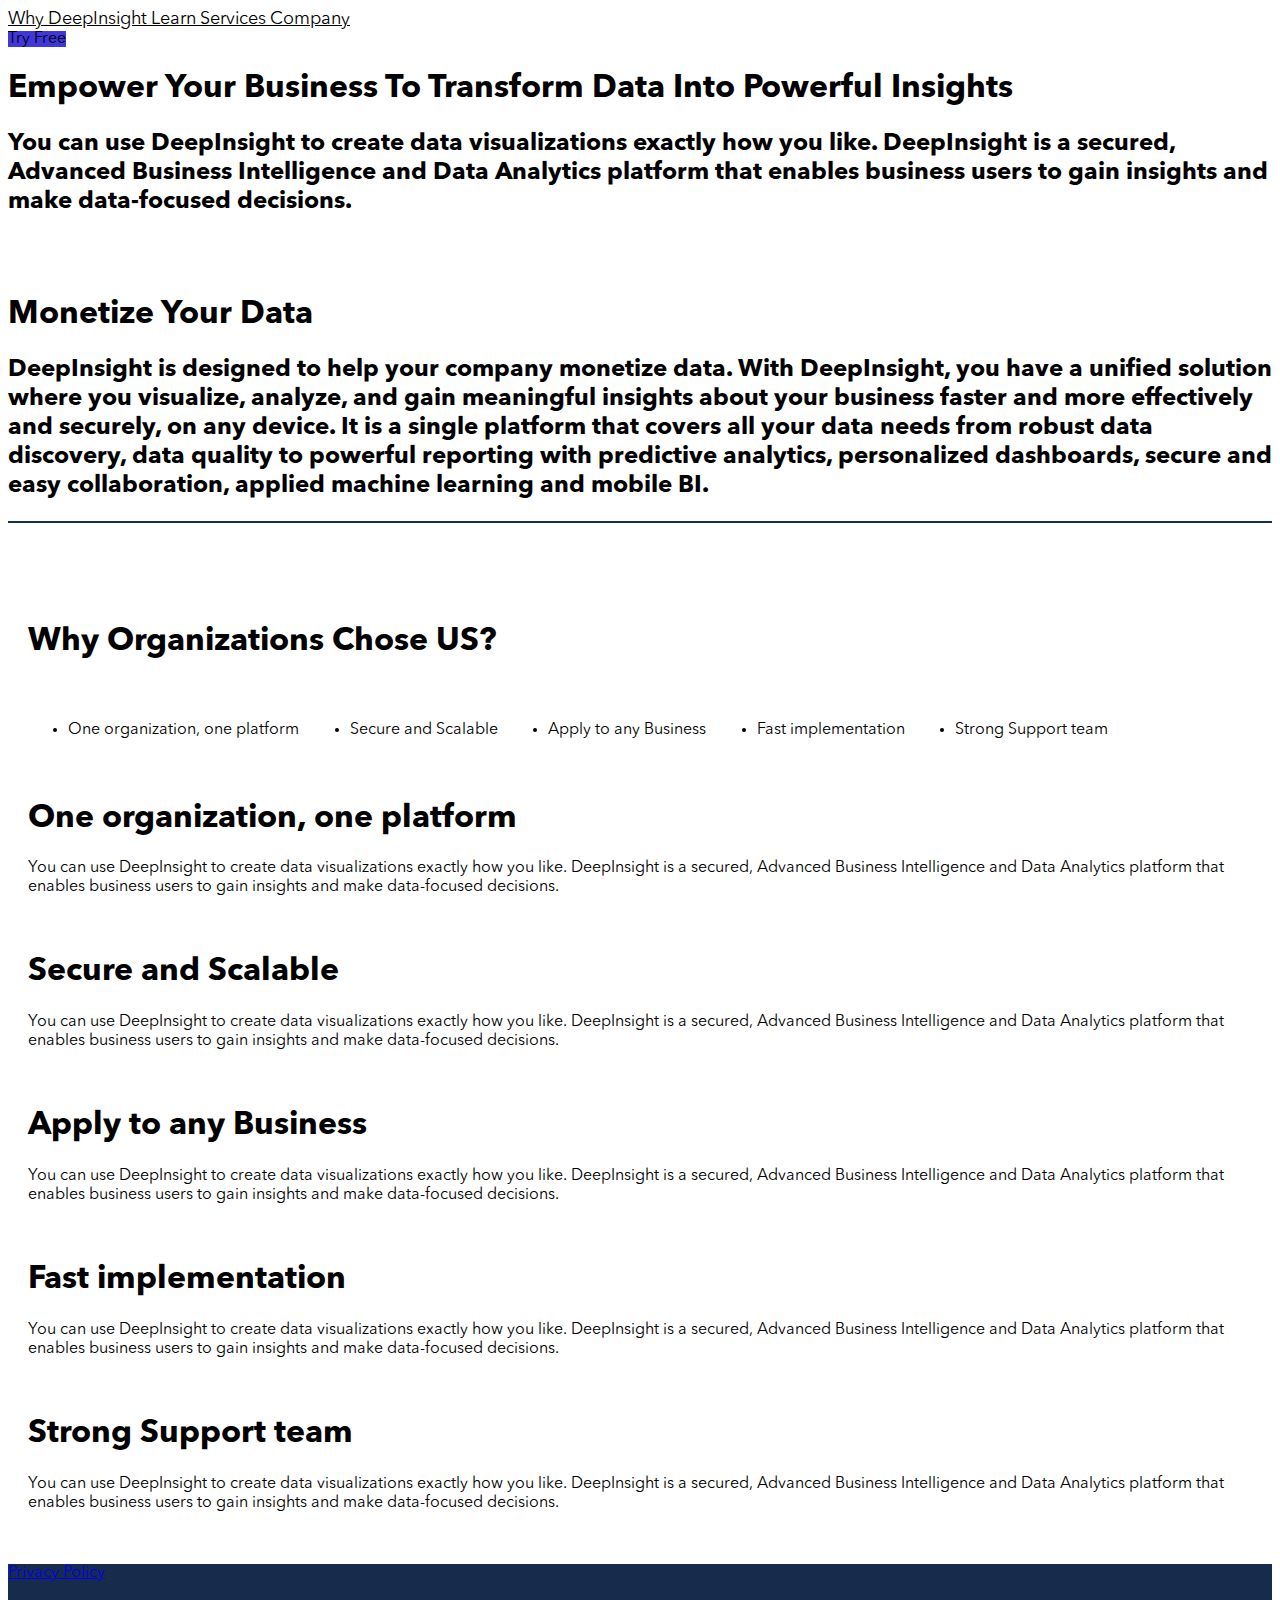
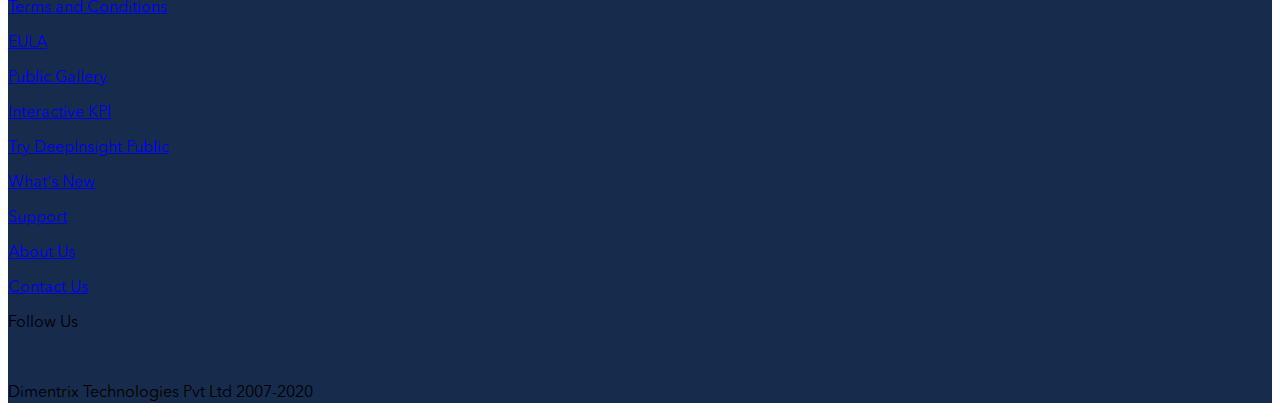
==== index.html @ 860e7ac9 "changed layout" ====
<!DOCTYPE html>
<html lang="en">
<head>
    <meta charset="UTF-8">
    <meta name="viewport" content="width=device-width, initial-scale=1.0">
    <link rel="stylesheet" href="https://jenil.github.io/bulmaswatch/flatly/bulmaswatch.min.css">
    <link rel="icon" href="imgs/DMX Logo 2-03.svg" type="image/gif">
    <title>Document</title>
</head>
<style>
    @font-face {
        font-family: Avenir;
        src: url(fonts/AvenirNextLTPro-Regular.otf);
    }
    @font-face {
        font-family: Avenir;
        src: url(./fonts/AvenirNextLTPro-Bold.otf);
        font-weight: bold;
    }
    *{
        font-family: Avenir;
    }
    .box{
        height: 280px;
    }
    .light{
        background-color: white;
    }
    .one{
        background-color: #172B4D;
    }
    .two{
        background-color: #79F2C0;
    }
    .three{
        background-color: #0052CC;
    }
    .four{
        background-color: #FFC400;
    }
    .five{
        background-color: #172B4D;
    }
    footer{
        background-color: #172B4D;
    }
    .a{
        color: black;
        font-size: 18px;
    }
    a.navbar-item:hover{
        color: #3F37DC;
    }
    .img{
        
        background: url(imgs/Logo.svg);
        background-size: contain;
        background-repeat: no-repeat;
        width: 300px;
        height: 100px;
        margin-top: -9px;
    }
    .burger span{
        background-color: black;
    }
    a.button.is-primary{
        background-color: #3F37DC;
        
    }
    .m-tabs{
        display: flex;
        justify-content: space-between;
        align-items: baseline;
        margin-top: 60px;
        margin-bottom: 60px;
        width: 85%;
    }
    .border{
        border-top: 2px solid #172B4D;
        padding: 0 20px;
    }
</style>
<body>

    <nav class="navbar light" role="navigation" aria-label="main navigation">
        <div class="navbar-brand">
          <a class="navbar-item img" href="/">
          </a>
      
          <a role="button" class="navbar-burger burger" aria-label="menu" aria-expanded="false" data-target="navMenu">
            <span aria-hidden="true"></span>
            <span aria-hidden="true"></span>
            <span aria-hidden="true"></span>
          </a>
        </div>
      
        <div class="navbar-menu" id="navMenu">
            <div class="navbar-start">
                <a href="whydeepinsight.html" class="navbar-item a">
                    Why DeepInsight
                </a>
                <a href="learn.html" class="navbar-item a">
                    Learn
                </a>
                <a href="services.html" class="navbar-item a">
                    Services
                </a>
                <a href="company" class="navbar-item a">
                    Company
                </a>
            </div>
            <div class="navbar-end">

                <div class="navbar-item">
                    <div class="buttons">
                        <a class="button is-primary is-small">
                            Try Free
                        </a>
                    </div>
                </div>
            </div>
        </div>
    </nav>
    <section class="section">
        <div class="container">
            <div class="columns is-8 is-variable is-vcentered">
                <div class="column">
                    <h1 class="title has-text-weight-bold">Empower Your Business To Transform Data Into Powerful Insights</h1>
                    <h2 class="subtitle">You can use DeepInsight to create data visualizations exactly how you like. DeepInsight is a secured, Advanced Business Intelligence and Data Analytics platform that enables business users to gain insights and make data-focused decisions. </h2>
                </div>
                <div class="column"><img src="imgs/data.svg" alt="" class=""></div>
            </div>
        </div>
    </section>
    <section class="section">
        <div class="container">
            <div class="columns is-8 is-variable is-vcentered">
                <div class="column"><img src="imgs/data.svg" alt="" class=""></div>
                <div class="column">
                    <h1 class="title has-text-weight-bold">
                        Monetize Your Data
                    </h1>
                    <h2 class="subtitle">
                        DeepInsight is designed to help your company monetize data. With DeepInsight, you have a unified solution where you visualize, analyze, and gain meaningful insights about your business faster and more effectively and securely, on any device. It is a single platform that covers all your data needs from robust data discovery, data quality to powerful reporting with predictive analytics, personalized dashboards, secure and easy collaboration, applied machine learning and mobile BI.
                    </h2>
                </div>
            </div>
        </div>
    </section>

      
      

    <section class="section">
        
        <div class="container  border">
        <h1 class="title has-text-weight-bold" style="margin-top: 100px;">
            Why Organizations Chose US?
        </h1>
        <div>
            <ul class="m-tabs is-hidden-touch">
                <li class="m-link" data-target="linkOne"><span class="tag is-rounded is-info is-light is-medium">One organization, one platform</span></li>
                <li class="m-link" data-target="linkTwo"><span>Secure and Scalable</span></li>
                <li class="m-link" data-target="linkThree"><span>Apply to any Business</span></li>
                <li class="m-link" data-target="linkFour"><span>Fast implementation</span></li>
                <li class="m-link" data-target="linkFive"><span>Strong Support team</span></li>
            </ul>
        </div>
        
        <div class="container">
            <div id="linkOne" class="columns is-8 is-variable sec">
                <div class="column">
                    <div class="content">
                    <h1 class="title has-text-weight-bold">One organization, one platform</h1>
                    <p>You can use DeepInsight to create data visualizations exactly how you like. DeepInsight is a secured, Advanced Business Intelligence and Data Analytics platform that enables business users to gain insights and make data-focused decisions. </hp>
                    </div>
                </div>
                <div class="column"><img src="imgs/data.svg" alt="" class=""></div>
            </div>
            <div id="linkTwo" class="columns is-8 is-variable is-hidden-desktop sec">
                <div class="column">
                    <div class="content">
                    <h1 class="title has-text-weight-bold">Secure and Scalable</h1>
                    <p>You can use DeepInsight to create data visualizations exactly how you like. DeepInsight is a secured, Advanced Business Intelligence and Data Analytics platform that enables business users to gain insights and make data-focused decisions. </hp>
                    </div>
                </div>
                <div class="column"><img src="imgs/data.svg" alt="" class=""></div>
            </div>
            <div id="linkThree" class="columns is-8 is-variable is-hidden-desktop sec">
                <div class="column">
                    <div class="content">
                    <h1 class="title has-text-weight-bold">Apply to any Business</h1>
                    <p>You can use DeepInsight to create data visualizations exactly how you like. DeepInsight is a secured, Advanced Business Intelligence and Data Analytics platform that enables business users to gain insights and make data-focused decisions. </hp>
                    </div>
                </div>
                <div class="column"><img src="imgs/data.svg" alt="" class=""></div>
            </div>
            <div id="linkFour" class="columns is-8 is-variable is-hidden-desktop sec">
                <div class="column">
                    <div class="content">
                    <h1 class="title has-text-weight-bold">Fast implementation</h1>
                    <p>You can use DeepInsight to create data visualizations exactly how you like. DeepInsight is a secured, Advanced Business Intelligence and Data Analytics platform that enables business users to gain insights and make data-focused decisions. </hp>
                    </div>
                </div>
                <div class="column"><img src="imgs/data.svg" alt="" class=""></div>
            </div>
            <div id="linkFive" class="columns is-8 is-variable is-hidden-desktop sec">
                <div class="column">
                    <div class="content">
                    <h1 class="title has-text-weight-bold">Strong Support team</h1>
                    <p>You can use DeepInsight to create data visualizations exactly how you like. DeepInsight is a secured, Advanced Business Intelligence and Data Analytics platform that enables business users to gain insights and make data-focused decisions. </hp>
                    </div>
                </div>
                <div class="column"><img src="imgs/data.svg" alt="" class=""></div>
            </div>
        </div>
        
        </div>
      </section>

    <footer class="footer" style="background-color: #172B4D;">

        <div class="container">
            <div class="tile is-ancestor">
                <div class="tile is-parent">
                    <div class="tile is-child">
                        <p><a href="#">Privacy Policy</a></p>
                        <p><a href="#">Terms and Conditions</a></p>
                        <p><a href="#">EULA</a></p>
                    </div>
                </div>
                <div class="tile is-parent">
                    <div class="tile is-child">
                        <p><a href="#">Public Gallery</a></p>
                        <p><a href="#">Interactive KPI</a></p>
                        <p><a href="#">Try DeepInsight Public</a></p>
                        <p><a href="#">What's New</a></p>
                        <p><a href="#">Support</a></p>
                    </div>
                </div>
                <div class="tile is-parent">
                    <div class="tile is-child">
                        <p><a href="#">About Us</a></p>
                        <p><a href="#">Contact Us</a></p>
                    </div>
                </div>
                <div class="tile is-parent">
                    <div class="tile is-child has-text-white-bis">
                        <p>Follow Us</p>
                        <a href="#"><i class="fab fa-facebook" aria-hidden="true"></i></a>
                        <a href="#"><i class="fab fa-twitter" aria-hidden="true"></i></a>
                        <a href="#"><i class="fab fa-linkedin" aria-hidden="true"></i></a>
                        <a href="#"><i class="fab fa-youtube" aria-hidden="true"></i></a>
                    </div>
                </div>
            </div>    
        </div>
        <br>
        <div class="content has-text-centered has-text-white-bis">
          <p>
              Dimentrix Technologies Pvt Ltd 2007-2020
          </p>
        </div>
    </footer>

</body>
<script defer src="https://use.fontawesome.com/releases/v5.3.1/js/all.js"></script>
<script>
    document.addEventListener('DOMContentLoaded', () => {

// Get all "navbar-burger" elements
const $navbarBurgers = Array.prototype.slice.call(document.querySelectorAll('.navbar-burger'), 0);
const $mLinks = Array.prototype.slice.call(document.querySelectorAll('.m-link'), 0);
const $sections = Array.prototype.slice.call(document.querySelectorAll('.sec'), 0);
// Check if there are any navbar burgers
if ($navbarBurgers.length > 0) {

  // Add a click event on each of them
  $navbarBurgers.forEach( el => {
    el.addEventListener('click', () => {

      // Get the target from the "data-target" attribute
      const target = el.dataset.target;
      const $target = document.getElementById(target);
      // Toggle the "is-active" class on both the "navbar-burger" and the "navbar-menu"
      el.classList.toggle('is-active');
      $target.classList.toggle('is-active');

    });
  });
}

if ($mLinks.length > 0) {

// Add a click event on each of them
$mLinks.forEach( el => {
  el.addEventListener('click', () => {

    // Get the target from the "data-target" attribute
    const target = el.dataset.target;
    const $target = document.getElementById(target);
    // Toggle the "is-active" class on both the "navbar-burger" and the "navbar-menu"
    // if(!$target.classList.contains("is-hidden-desktop")){
    //     $target.classList.toggle('is-active');
    // }

    $sections.forEach( e => {
        e.classList.add("is-hidden-desktop");
    });
    $mLinks.forEach( el => {
        el.children[0].classList.remove('tag');
        el.children[0].classList.remove('is-rounded');
        el.children[0].classList.remove('is-info');
        el.children[0].classList.remove('is-light');
        el.children[0].classList.remove('is-medium');
    });
    el.children[0].classList.toggle('tag');
    el.children[0].classList.toggle('is-rounded');
    el.children[0].classList.toggle('is-info');
    el.children[0].classList.toggle('is-light');
    el.children[0].classList.toggle('is-medium');
    $target.classList.toggle('is-hidden-desktop');

  });
});
}

});
</script>
</html>
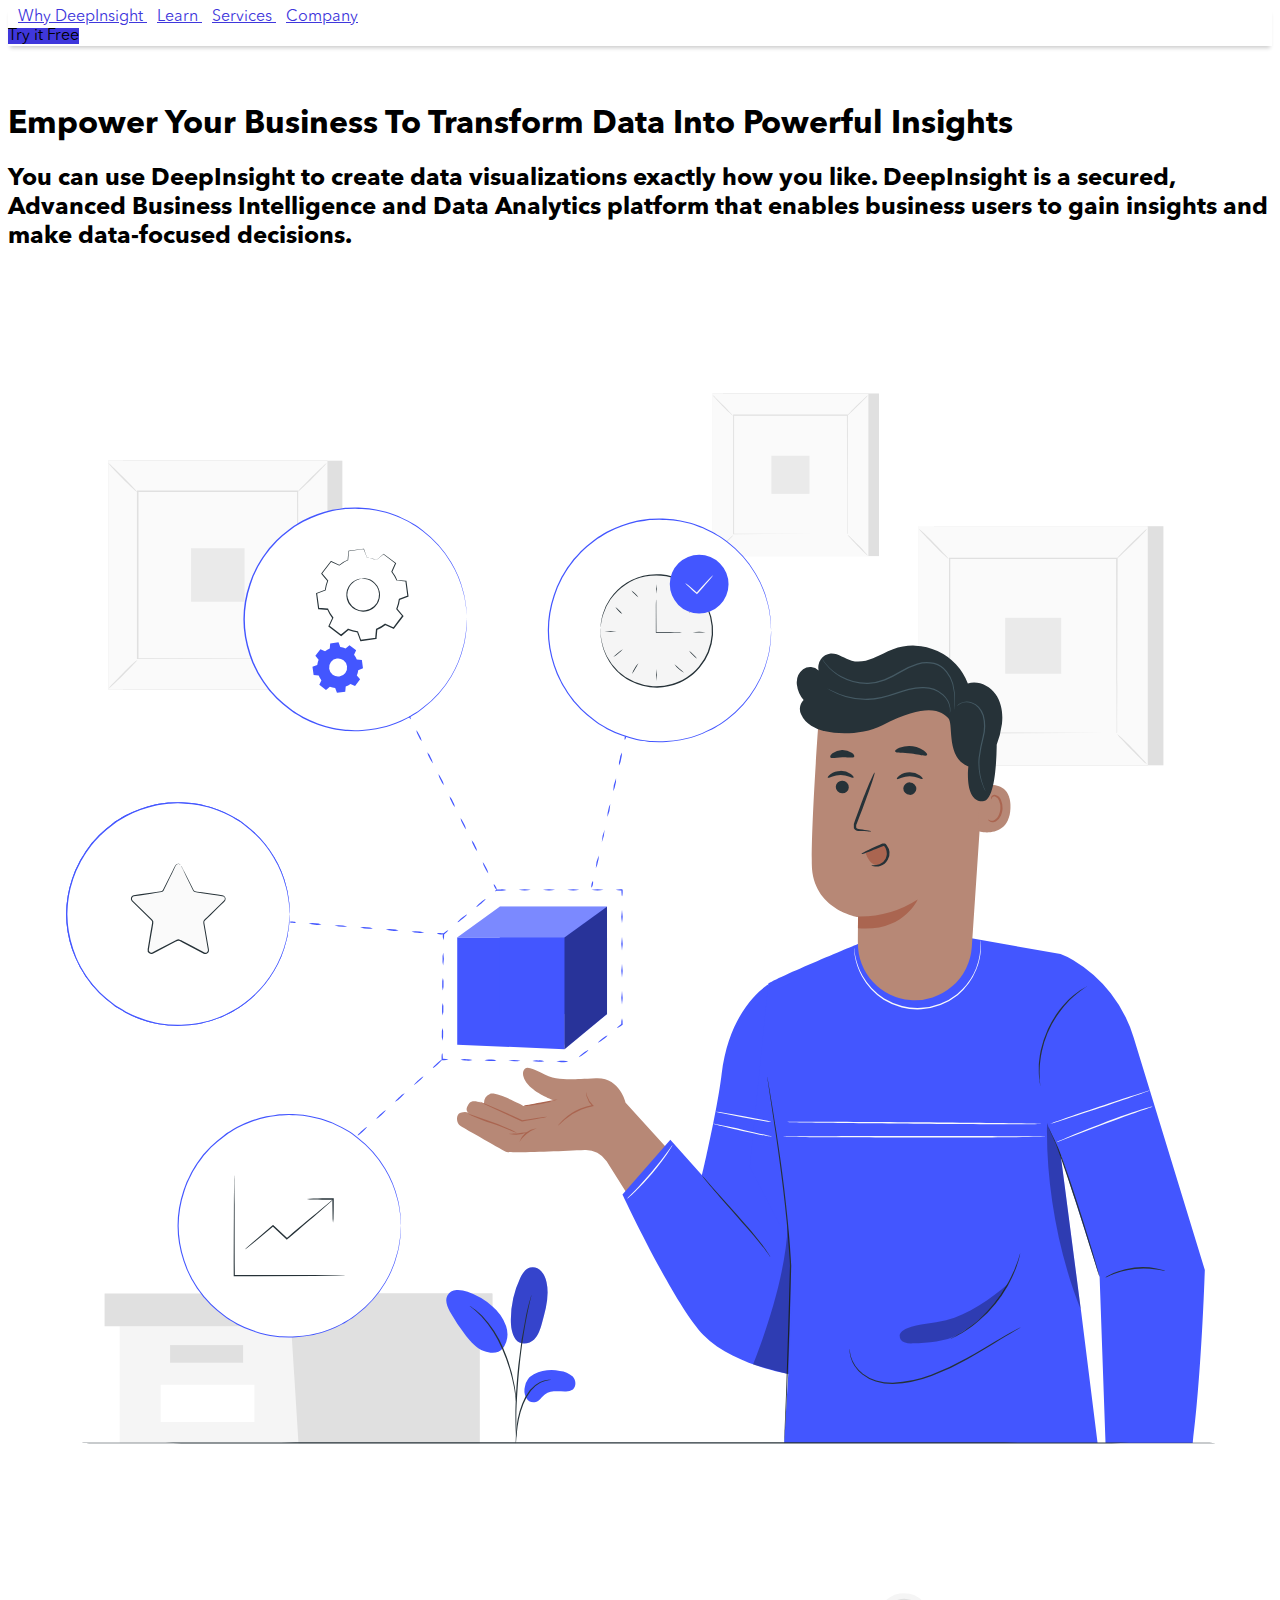
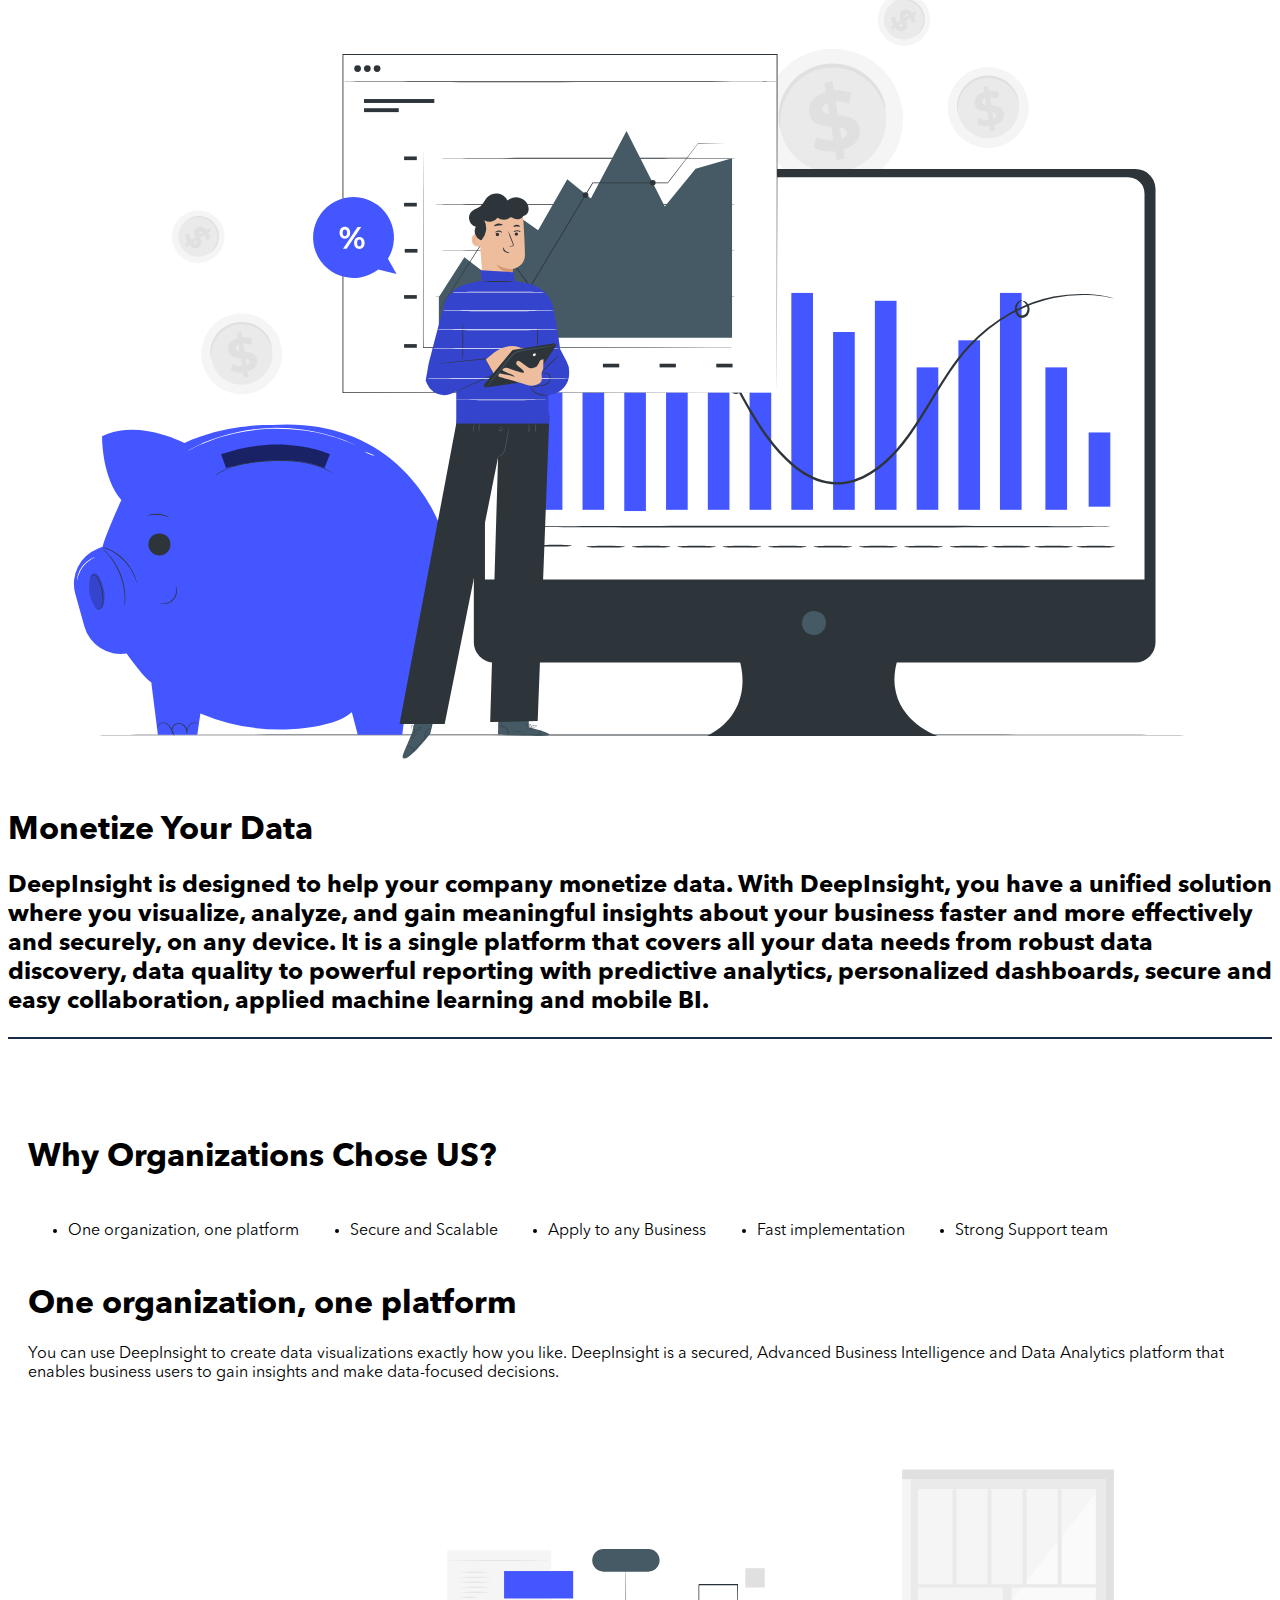
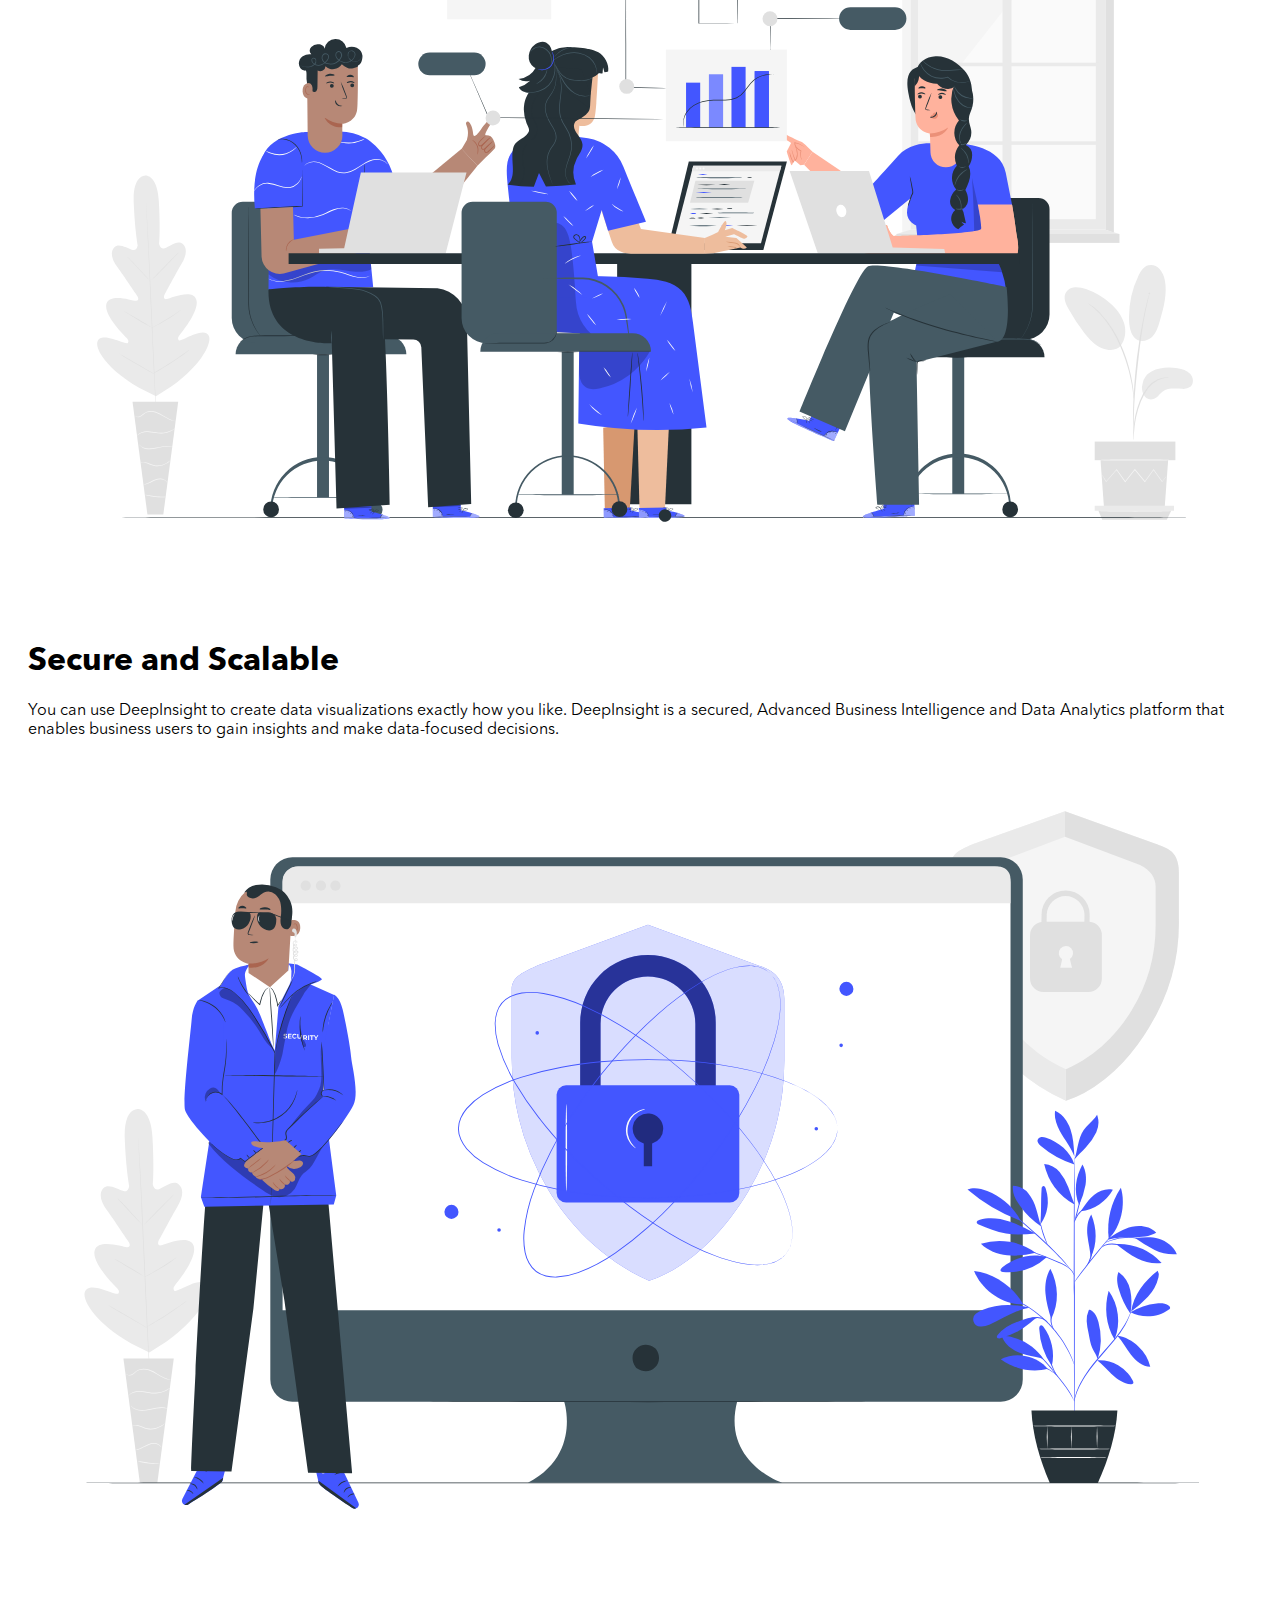
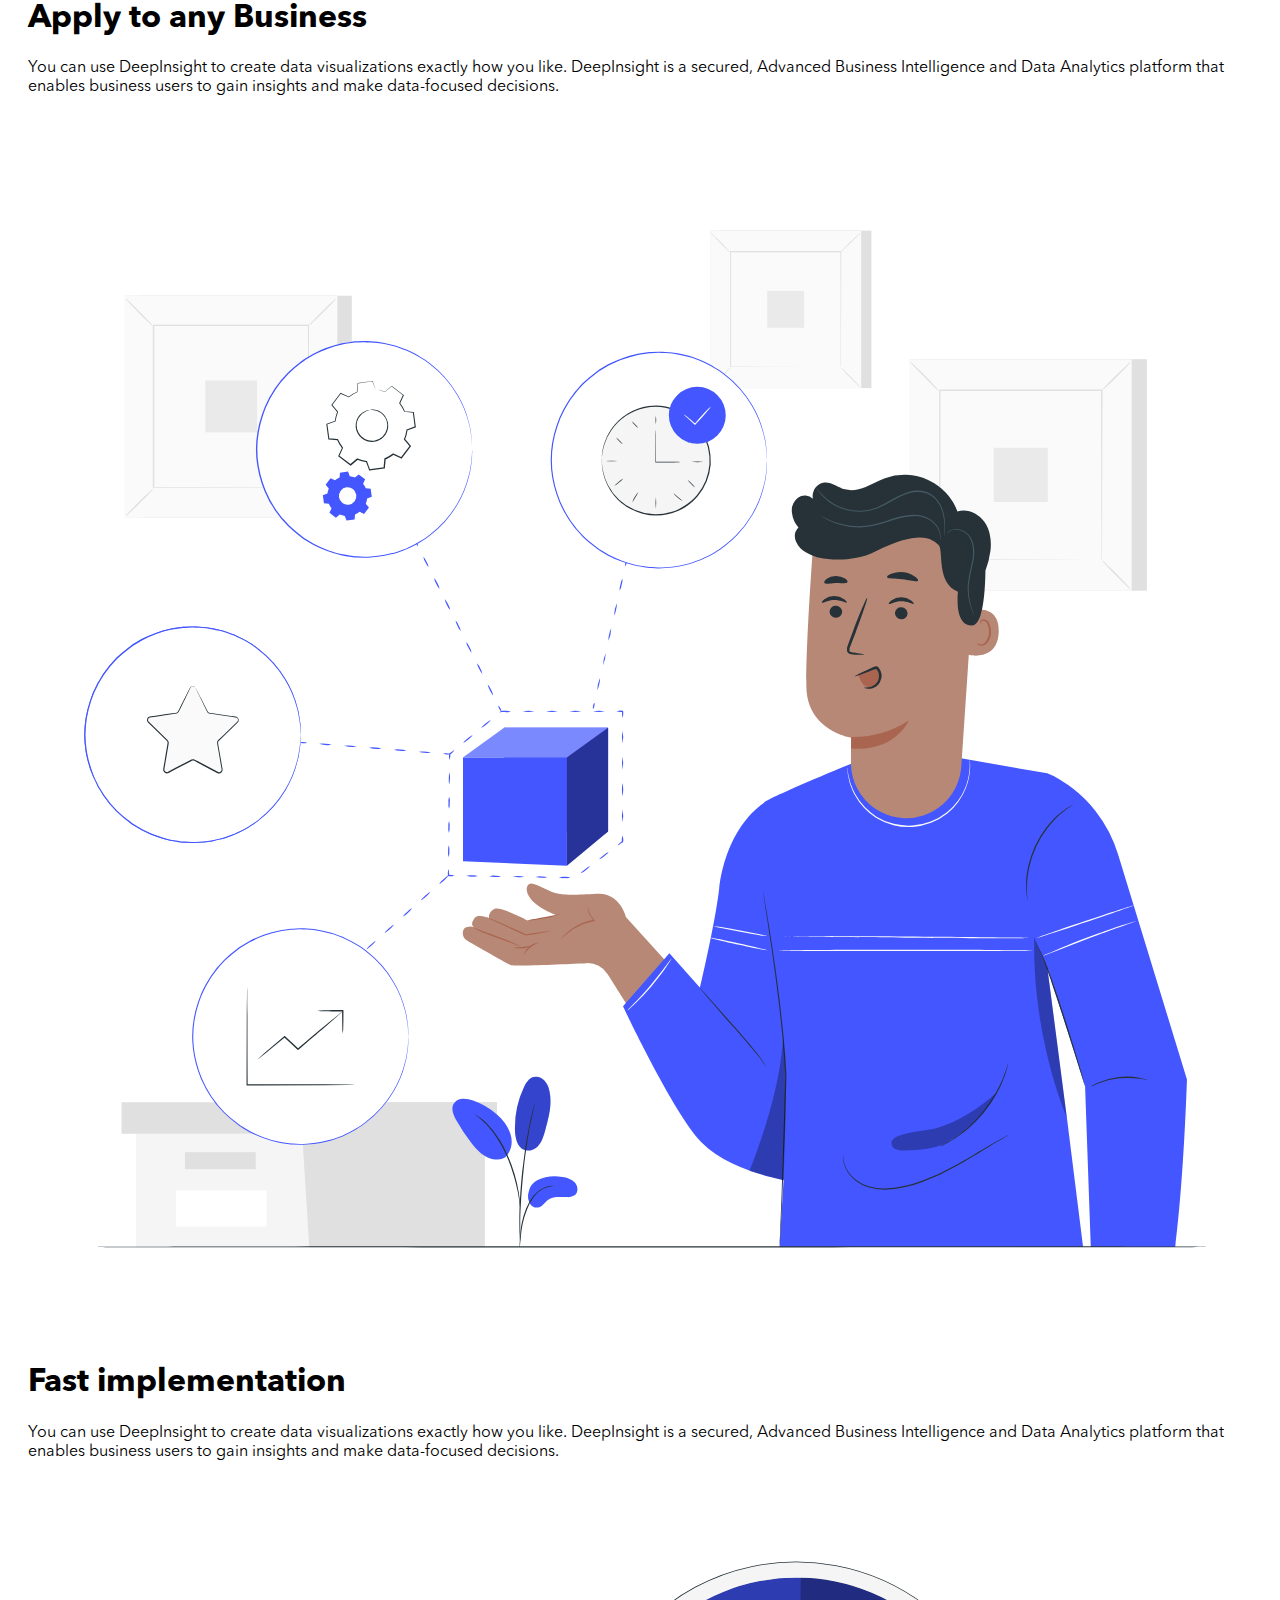
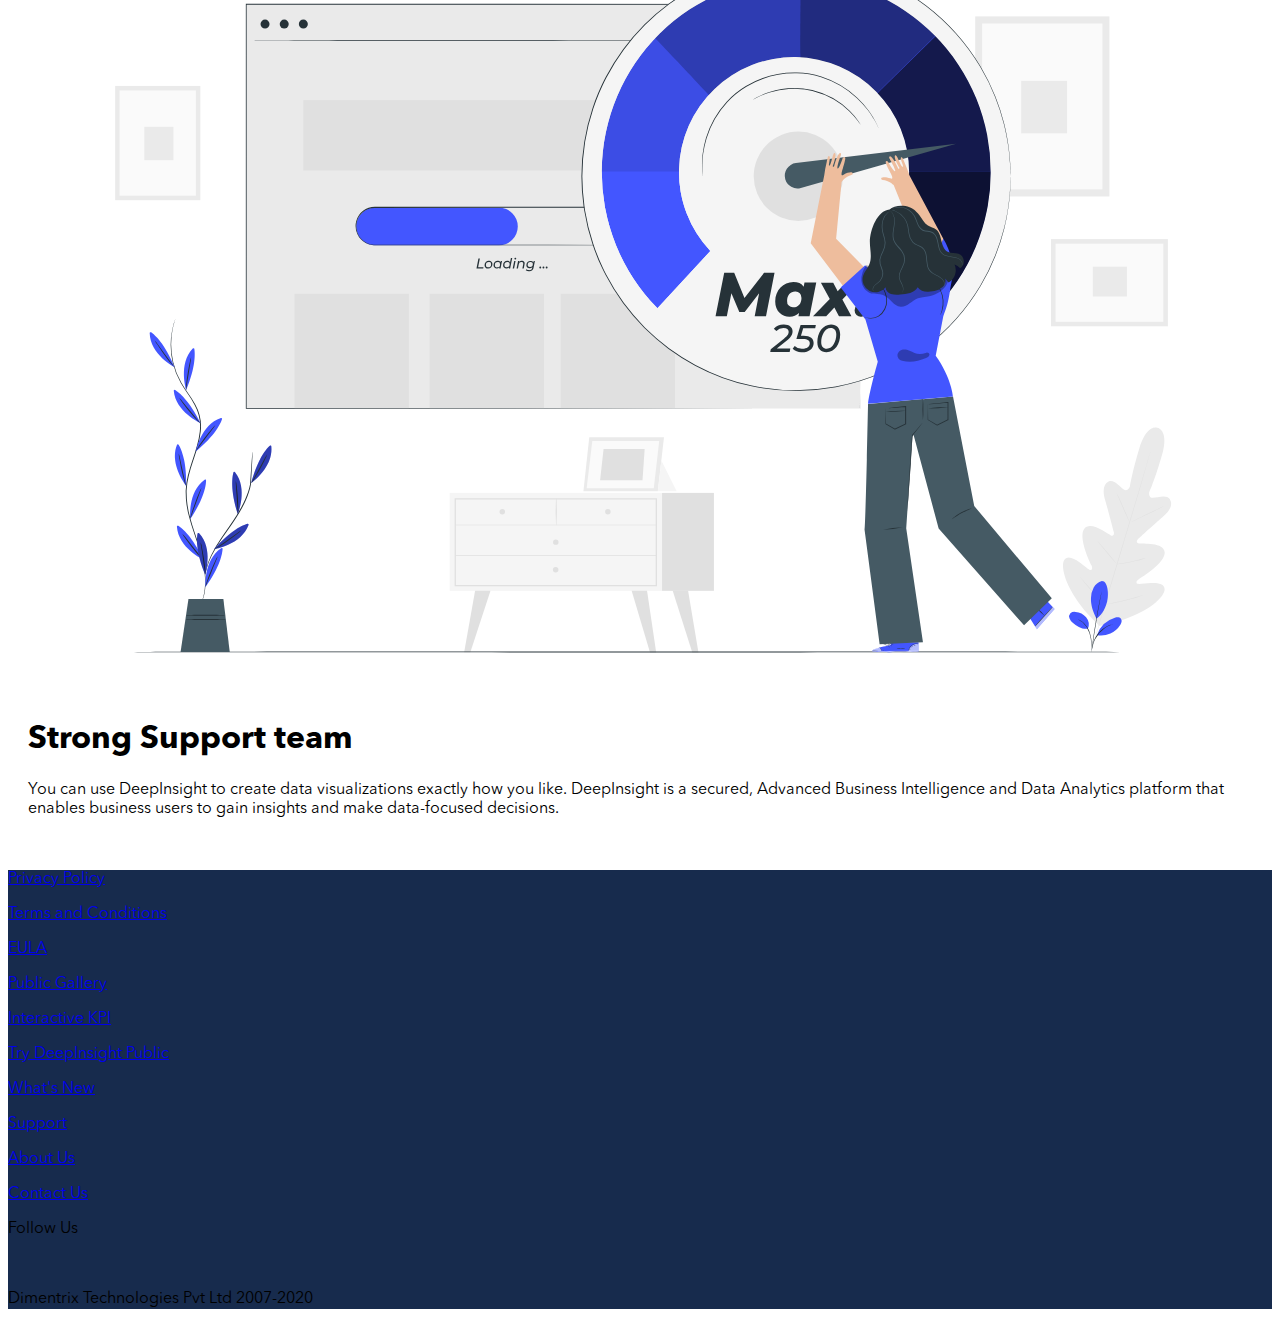
==== commit e5b6c5e5: "added illustrations and changed nav" ====
--- a/index.html
+++ b/index.html
@@ -20,122 +20,125 @@
     *{
         font-family: Avenir;
     }
-    .box{
-        height: 280px;
-    }
+
     .light{
         background-color: white;
     }
-    .one{
-        background-color: #172B4D;
-    }
-    .two{
-        background-color: #79F2C0;
-    }
-    .three{
-        background-color: #0052CC;
-    }
-    .four{
-        background-color: #FFC400;
-    }
-    .five{
-        background-color: #172B4D;
-    }
+
     footer{
         background-color: #172B4D;
     }
     .a{
-        color: black;
-        font-size: 18px;
-    }
-    a.navbar-item:hover{
         color: #3F37DC;
-    }
-    .img{
+        margin-left: 10px;
+        font-size: 16px;
+       
+    }
+    .m-active{
+        border-bottom: 3px solid #3F37DC;
+    }
+   .a:hover{
         
-        background: url(imgs/Logo.svg);
-        background-size: contain;
-        background-repeat: no-repeat;
-        width: 300px;
-        height: 100px;
-        margin-top: -9px;
-    }
+        border-bottom: 3px solid #DFE1E5;
+    }
+
     .burger span{
         background-color: black;
     }
-    a.button.is-primary{
-        background-color: #3F37DC;
-        
-    }
+
     .m-tabs{
         display: flex;
         justify-content: space-between;
         align-items: baseline;
+        margin-top: 45px;
+        margin-bottom: 45px;
+        width: 85%;
+        cursor: pointer;
+    }
+    .main{
         margin-top: 60px;
-        margin-bottom: 60px;
-        width: 85%;
-    }
+    }
+
     .border{
         border-top: 2px solid #172B4D;
         padding: 0 20px;
     }
+    .img{
+        background: url(imgs/Logo.svg);
+        background-size: contain;
+        width: 195px;
+        margin-top: -5px;
+    }
+    nav{
+        box-shadow: 0 4px 4px -2px rgba(0,0,0,.2);
+    }
+    a.navbar-item:hover{
+        color: #3F37DC;
+    }
+    a.button.is-primary{
+        background-color: #3F37DC;
+    }
 </style>
 <body>
 
     <nav class="navbar light" role="navigation" aria-label="main navigation">
-        <div class="navbar-brand">
-          <a class="navbar-item img" href="/">
-          </a>
-      
-          <a role="button" class="navbar-burger burger" aria-label="menu" aria-expanded="false" data-target="navMenu">
-            <span aria-hidden="true"></span>
-            <span aria-hidden="true"></span>
-            <span aria-hidden="true"></span>
-          </a>
-        </div>
-      
-        <div class="navbar-menu" id="navMenu">
-            <div class="navbar-start">
-                <a href="whydeepinsight.html" class="navbar-item a">
-                    Why DeepInsight
-                </a>
-                <a href="learn.html" class="navbar-item a">
-                    Learn
-                </a>
-                <a href="services.html" class="navbar-item a">
-                    Services
-                </a>
-                <a href="company" class="navbar-item a">
-                    Company
-                </a>
-            </div>
-            <div class="navbar-end">
-
-                <div class="navbar-item">
-                    <div class="buttons">
-                        <a class="button is-primary is-small">
-                            Try Free
-                        </a>
-                    </div>
-                </div>
-            </div>
-        </div>
-    </nav>
-    <section class="section">
-        <div class="container">
-            <div class="columns is-8 is-variable is-vcentered">
+        <div class="container">
+         <div class="navbar-brand">
+             <a class="navbar-item img" href="/">
+               
+             </a>
+ 
+             <a role="button" class="navbar-burger burger" aria-label="menu" aria-expanded="false" data-target="navMenu">
+               <span aria-hidden="true"></span>
+               <span aria-hidden="true"></span>
+               <span aria-hidden="true"></span>
+             </a>
+           </div>
+         
+           <div class="navbar-menu" id="navMenu">
+             <div class="navbar-start">
+                 <a href="whydeepinsight.html" class="navbar-item a">
+                     Why DeepInsight
+                 </a>
+                 <a href="learn.html" class="navbar-item a">
+                     Learn
+                 </a>
+                 <a href="services.html" class="navbar-item a">
+                     Services
+                 </a>
+                 <a href="company" class="navbar-item a">
+                     Company
+                 </a>
+             </div>  
+             <div class="navbar-end">
+ 
+                   <div class="navbar-item">
+                       <div class="buttons">
+                           <a class="button is-small is-primary">
+                               Try it Free
+                           </a>
+                       </div>
+                   </div>
+               </div>
+           </div>
+        </div>
+     </nav>
+ 
+    <section class="section main">
+        <div class="container">
+            <div class="columns is-8 is-variable">
                 <div class="column">
                     <h1 class="title has-text-weight-bold">Empower Your Business To Transform Data Into Powerful Insights</h1>
                     <h2 class="subtitle">You can use DeepInsight to create data visualizations exactly how you like. DeepInsight is a secured, Advanced Business Intelligence and Data Analytics platform that enables business users to gain insights and make data-focused decisions. </h2>
                 </div>
-                <div class="column"><img src="imgs/data.svg" alt="" class=""></div>
+                <div class="column"><img src="imgs/Home [Recovered]_Apply To Any Business.svg" alt="" class=""></div>
             </div>
         </div>
     </section>
     <section class="section">
         <div class="container">
-            <div class="columns is-8 is-variable is-vcentered">
-                <div class="column"><img src="imgs/data.svg" alt="" class=""></div>
+            <div class="columns is-8 is-variable">
+                <div class="column"><img src="imgs/Home [Recovered]_Monetize Your Data.svg" alt="" class=""></div>
                 <div class="column">
                     <h1 class="title has-text-weight-bold">
                         Monetize Your Data
@@ -175,7 +178,7 @@
                     <p>You can use DeepInsight to create data visualizations exactly how you like. DeepInsight is a secured, Advanced Business Intelligence and Data Analytics platform that enables business users to gain insights and make data-focused decisions. </hp>
                     </div>
                 </div>
-                <div class="column"><img src="imgs/data.svg" alt="" class=""></div>
+                <div class="column"><img src="imgs/Home [Recovered]_One Org. One Platform.svg" alt="" class=""></div>
             </div>
             <div id="linkTwo" class="columns is-8 is-variable is-hidden-desktop sec">
                 <div class="column">
@@ -184,7 +187,7 @@
                     <p>You can use DeepInsight to create data visualizations exactly how you like. DeepInsight is a secured, Advanced Business Intelligence and Data Analytics platform that enables business users to gain insights and make data-focused decisions. </hp>
                     </div>
                 </div>
-                <div class="column"><img src="imgs/data.svg" alt="" class=""></div>
+                <div class="column"><img src="imgs/Home [Recovered]_Secure And Scalable.svg" alt="" class=""></div>
             </div>
             <div id="linkThree" class="columns is-8 is-variable is-hidden-desktop sec">
                 <div class="column">
@@ -193,7 +196,7 @@
                     <p>You can use DeepInsight to create data visualizations exactly how you like. DeepInsight is a secured, Advanced Business Intelligence and Data Analytics platform that enables business users to gain insights and make data-focused decisions. </hp>
                     </div>
                 </div>
-                <div class="column"><img src="imgs/data.svg" alt="" class=""></div>
+                <div class="column"><img src="imgs/Home [Recovered]_Apply To Any Business.svg" alt="" class=""></div>
             </div>
             <div id="linkFour" class="columns is-8 is-variable is-hidden-desktop sec">
                 <div class="column">
@@ -202,7 +205,7 @@
                     <p>You can use DeepInsight to create data visualizations exactly how you like. DeepInsight is a secured, Advanced Business Intelligence and Data Analytics platform that enables business users to gain insights and make data-focused decisions. </hp>
                     </div>
                 </div>
-                <div class="column"><img src="imgs/data.svg" alt="" class=""></div>
+                <div class="column"><img src="imgs/Home [Recovered]_Fast Implementation.svg" alt="" class=""></div>
             </div>
             <div id="linkFive" class="columns is-8 is-variable is-hidden-desktop sec">
                 <div class="column">
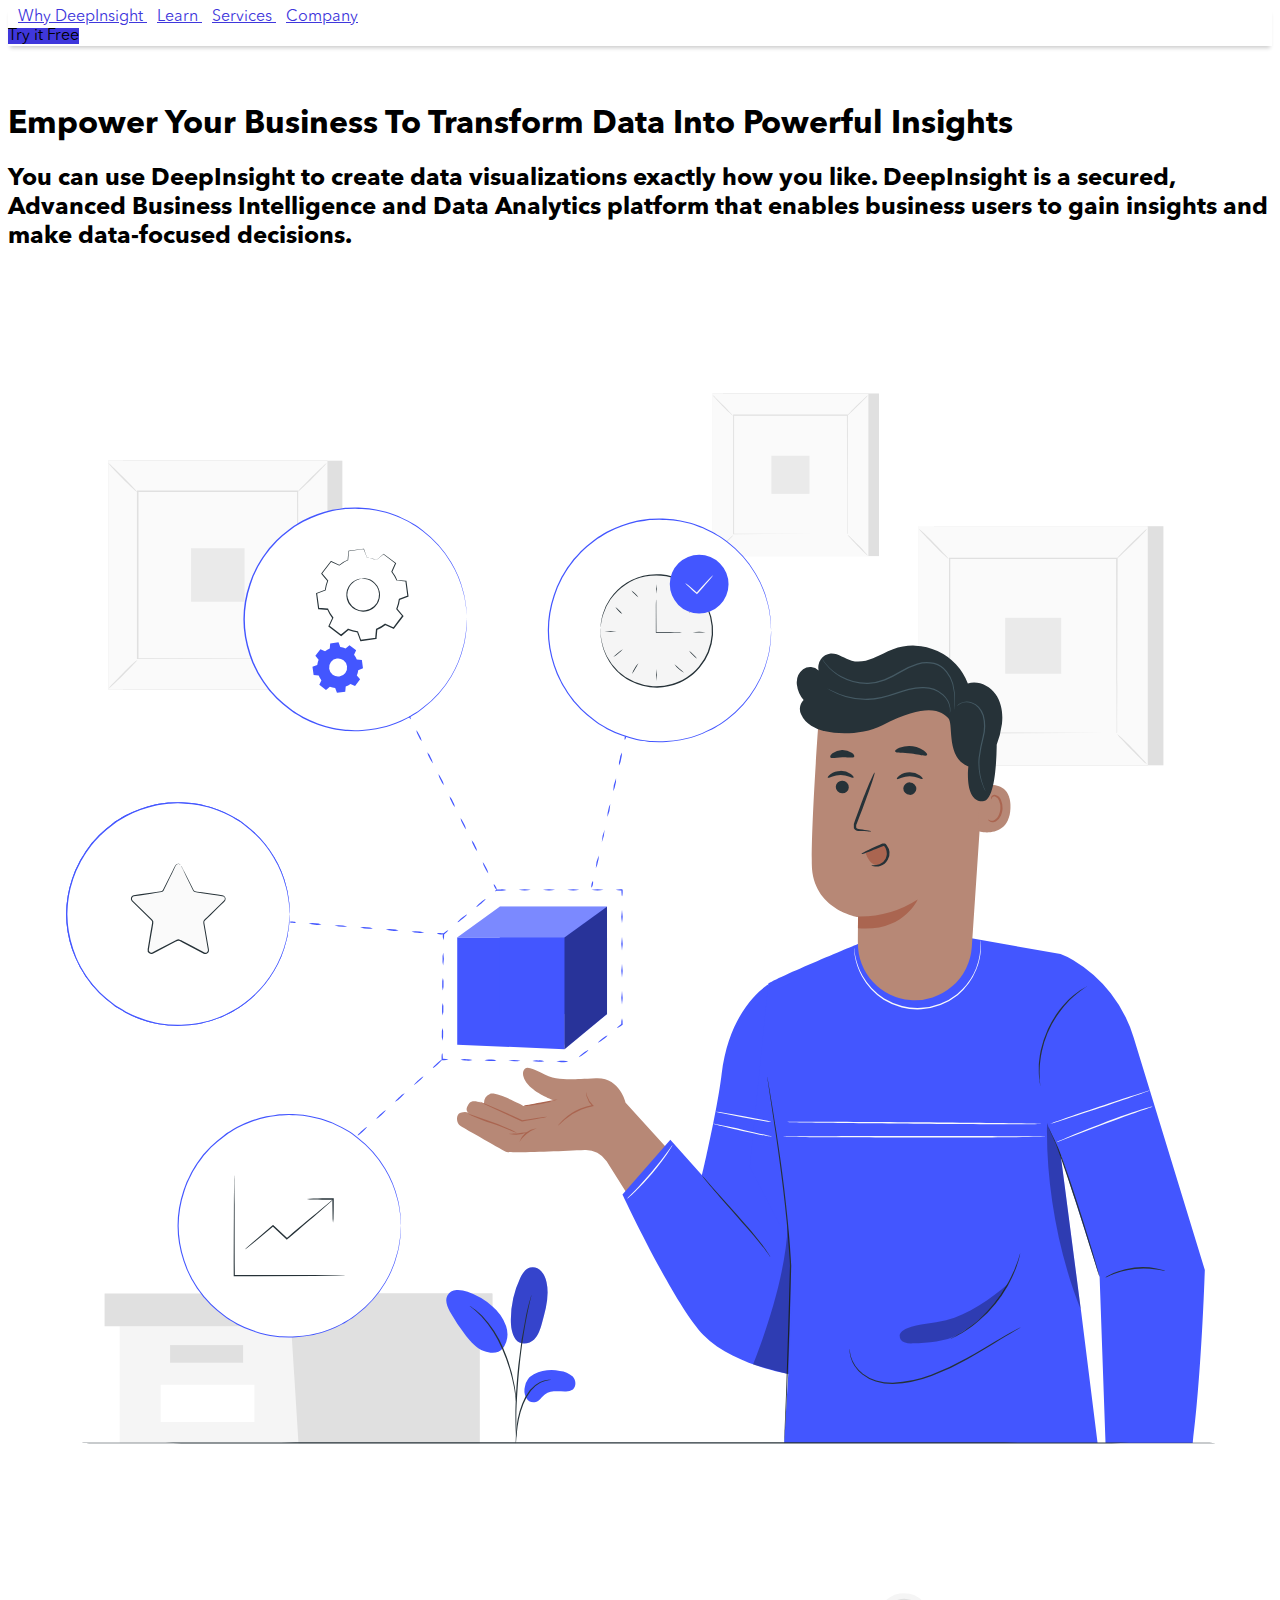
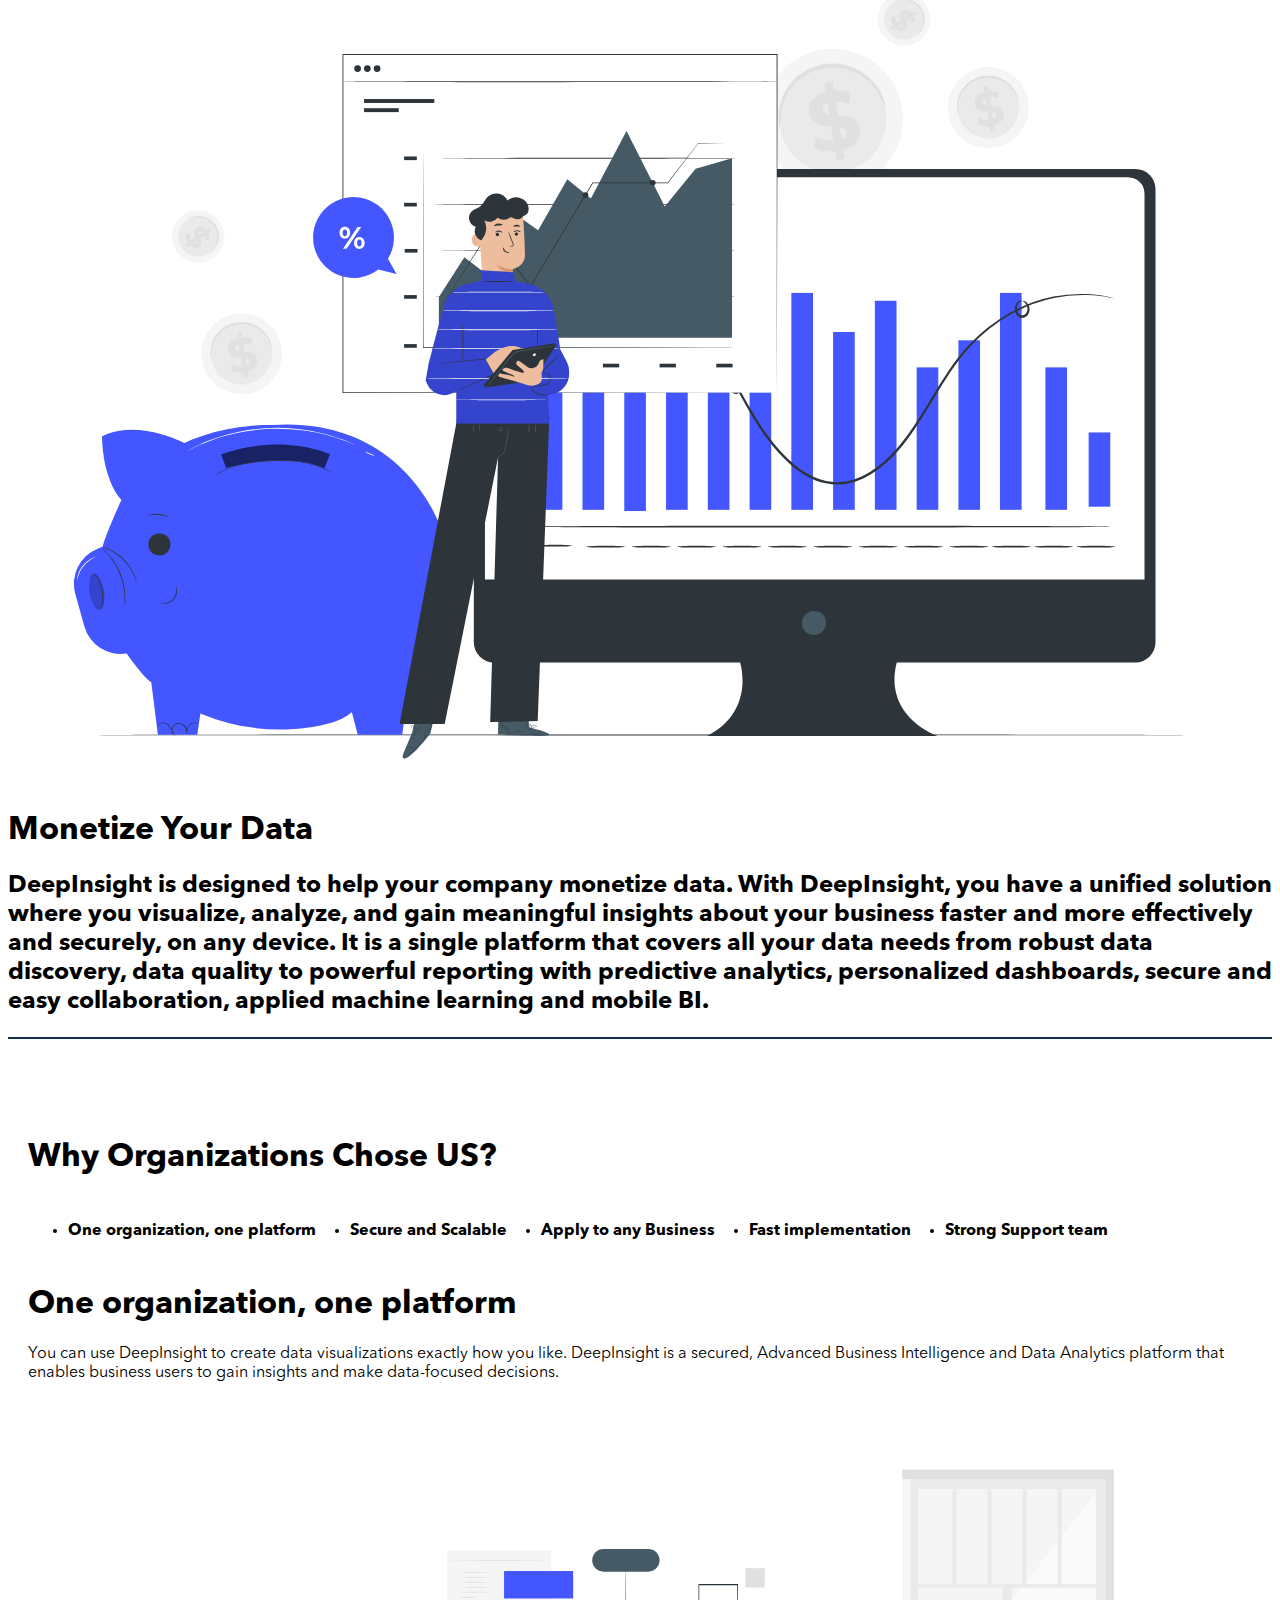
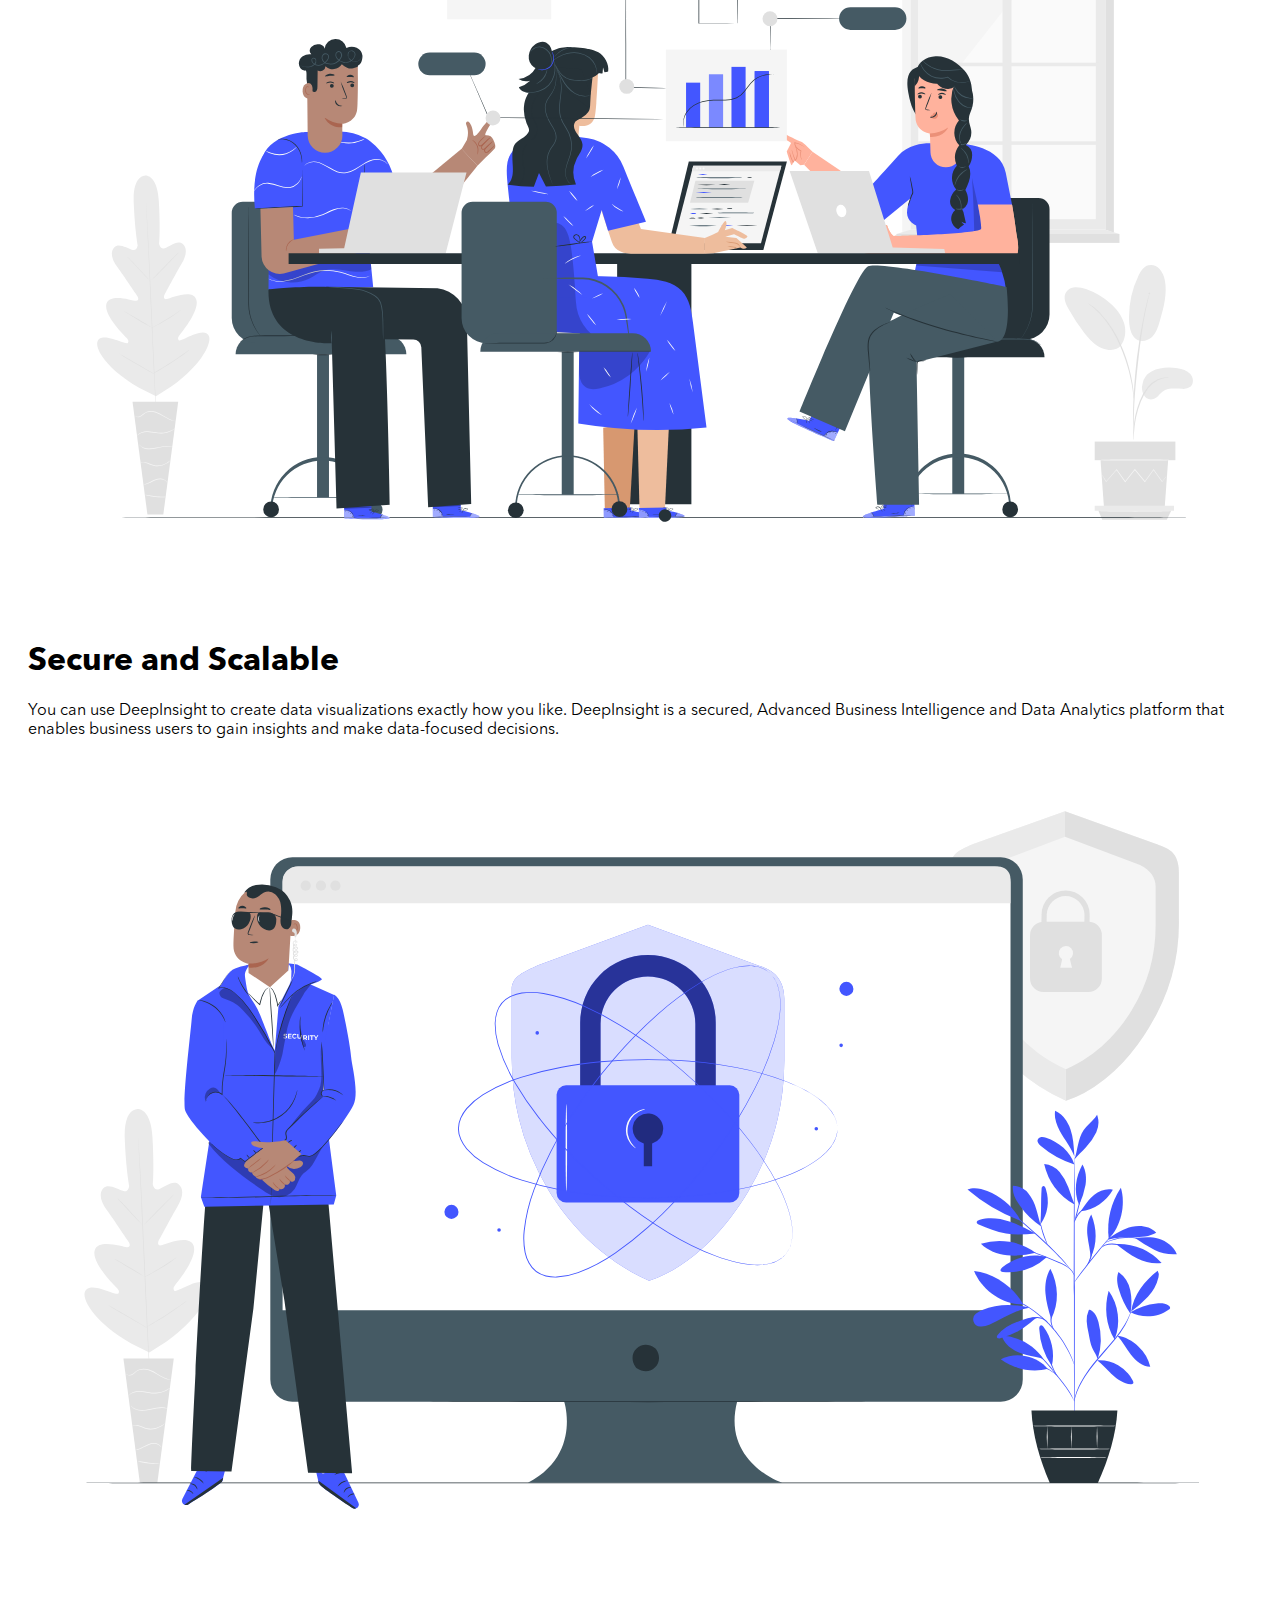
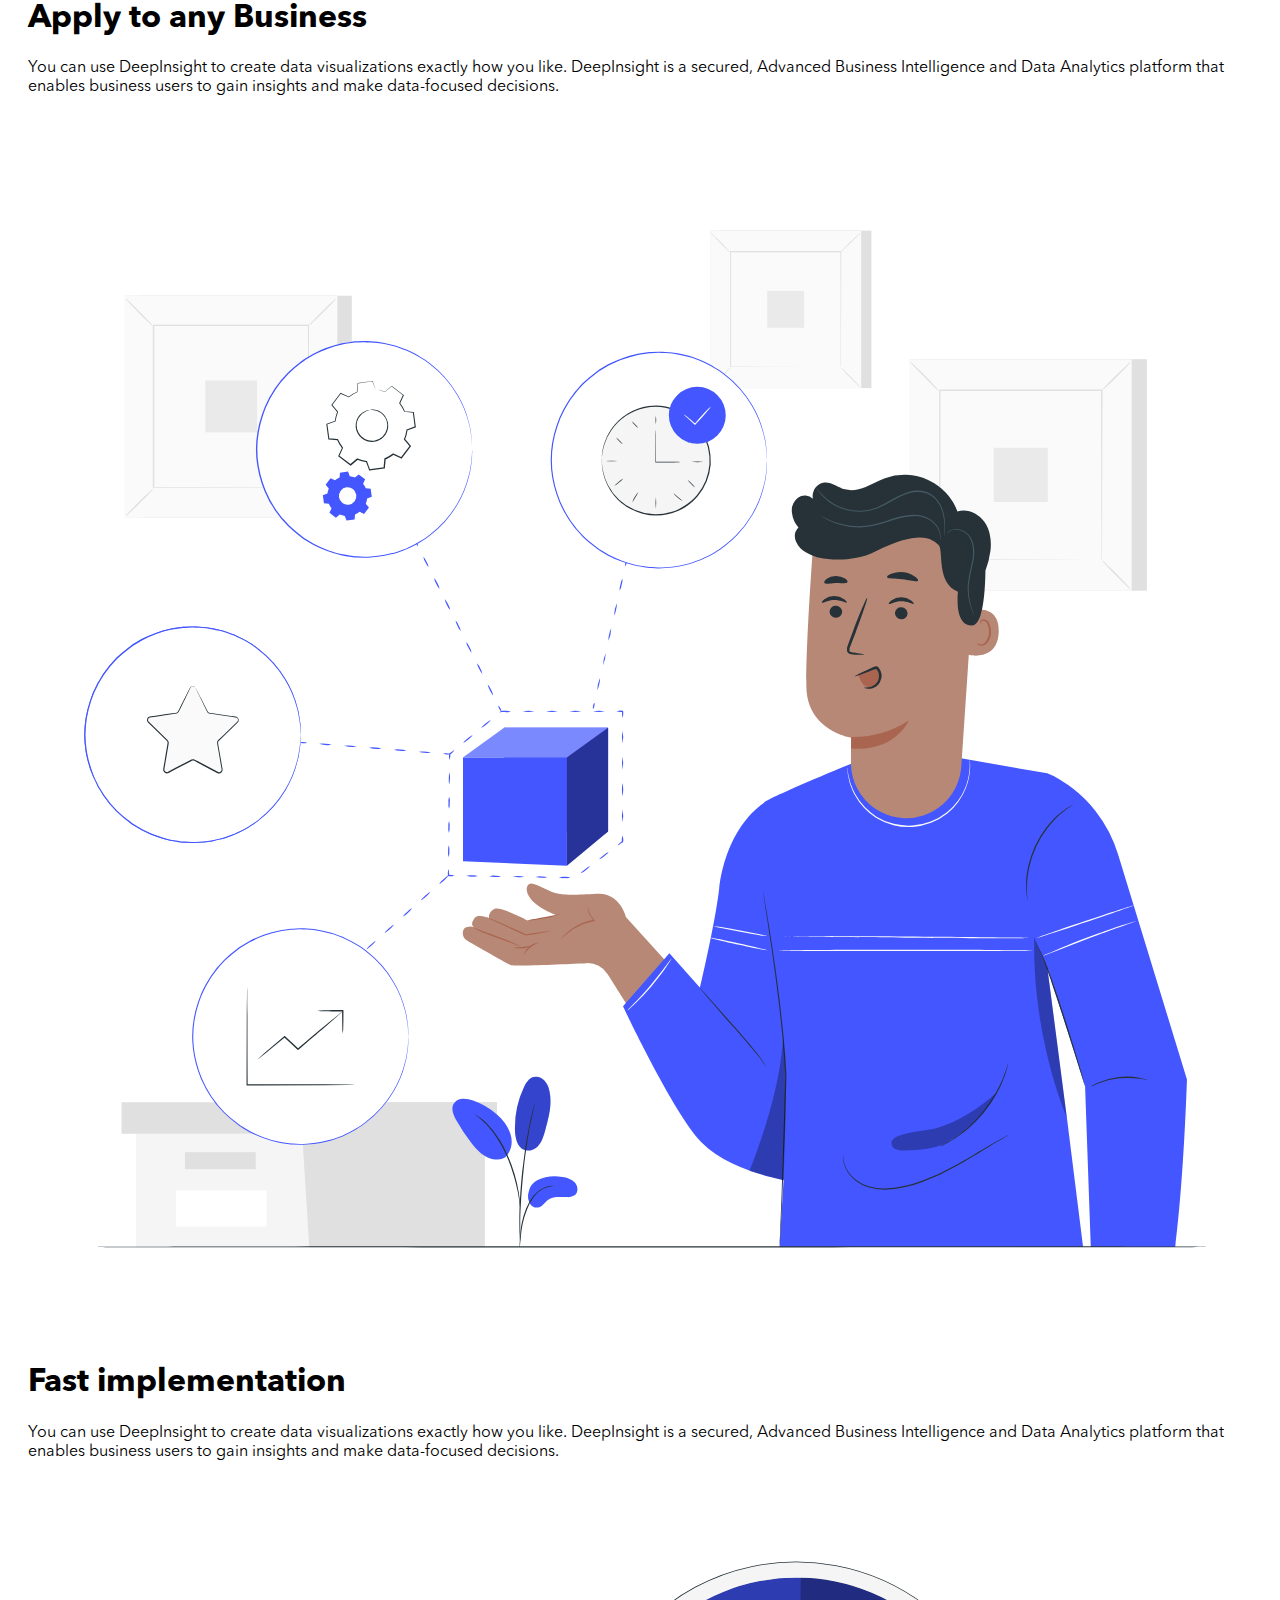
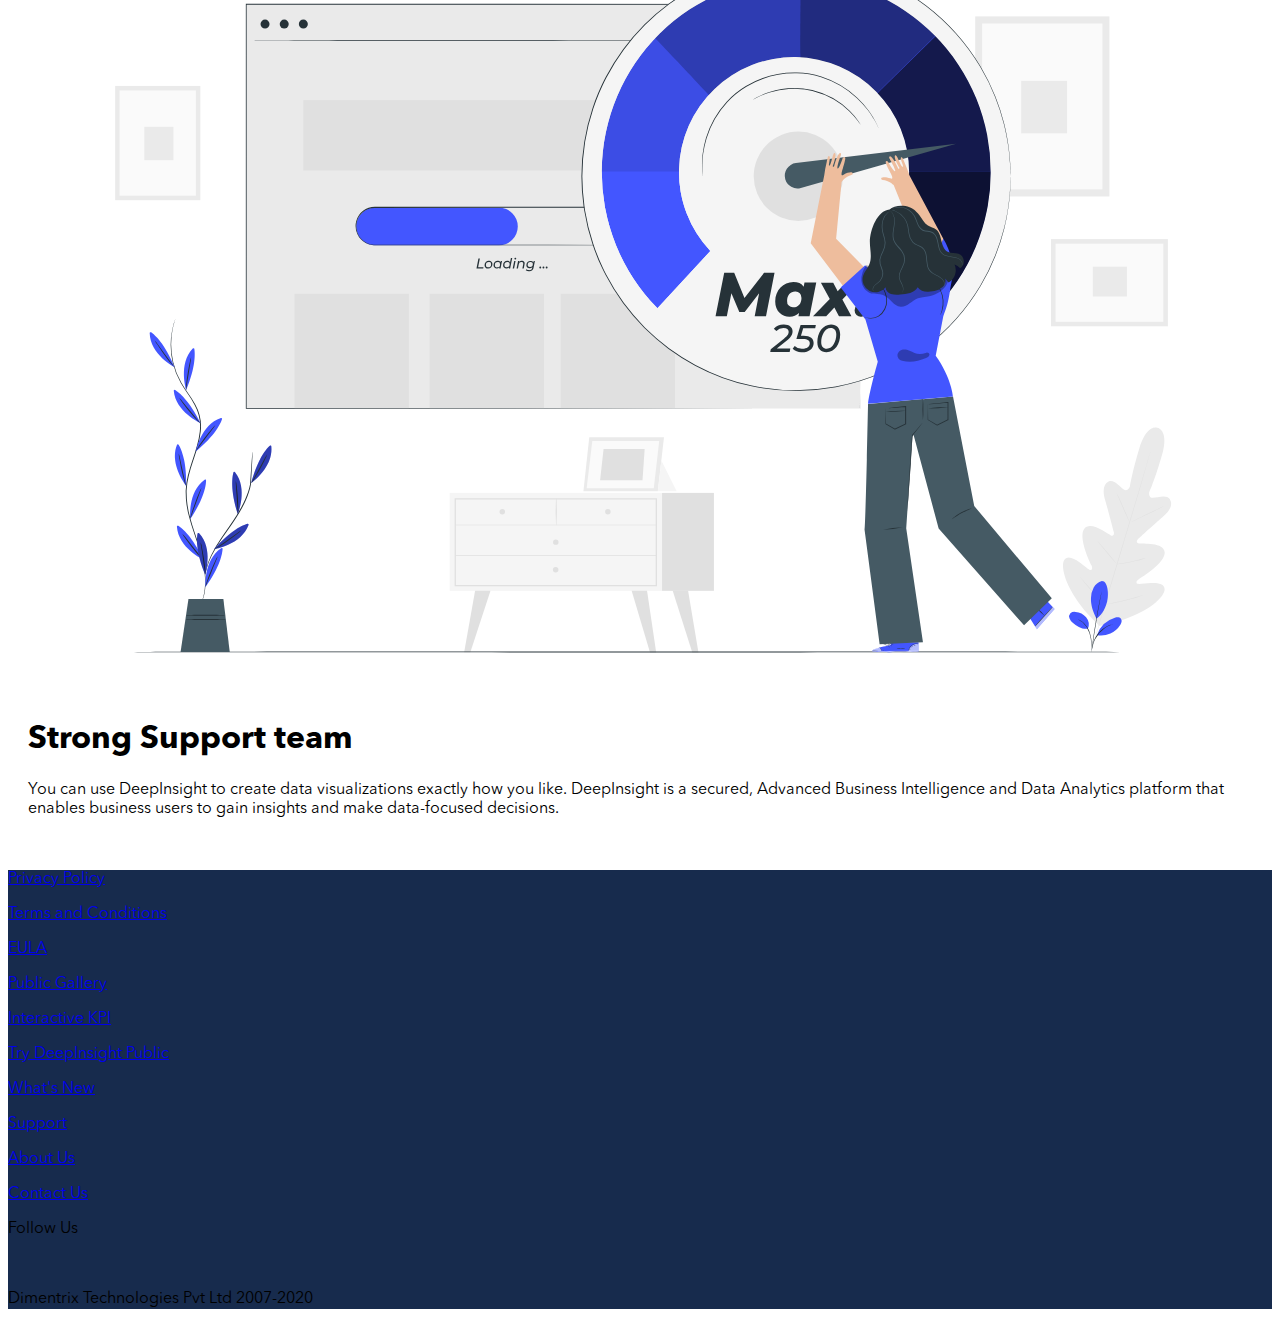
==== commit 7c2296b2: "changed font weight for our solutions" ====
--- a/index.html
+++ b/index.html
@@ -54,6 +54,7 @@
         margin-bottom: 45px;
         width: 85%;
         cursor: pointer;
+        font-weight: bold;
     }
     .main{
         margin-top: 60px;
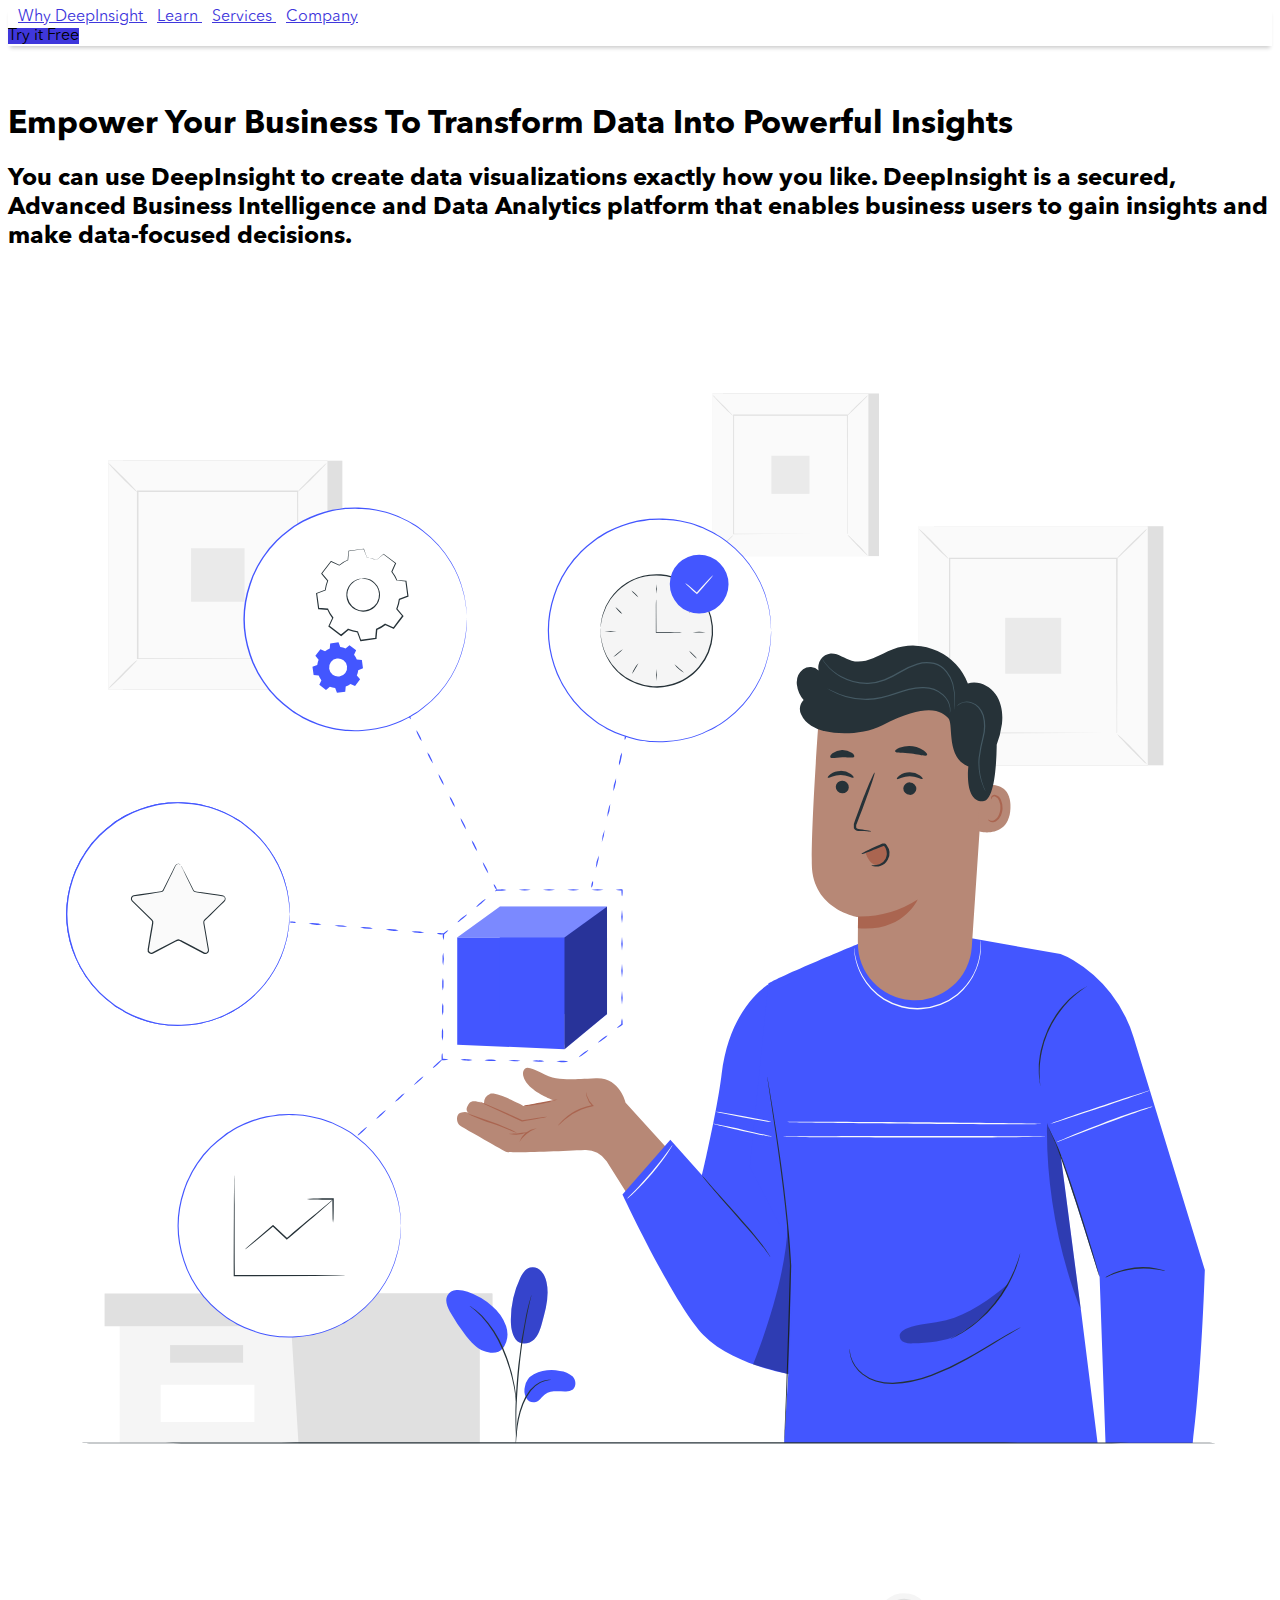
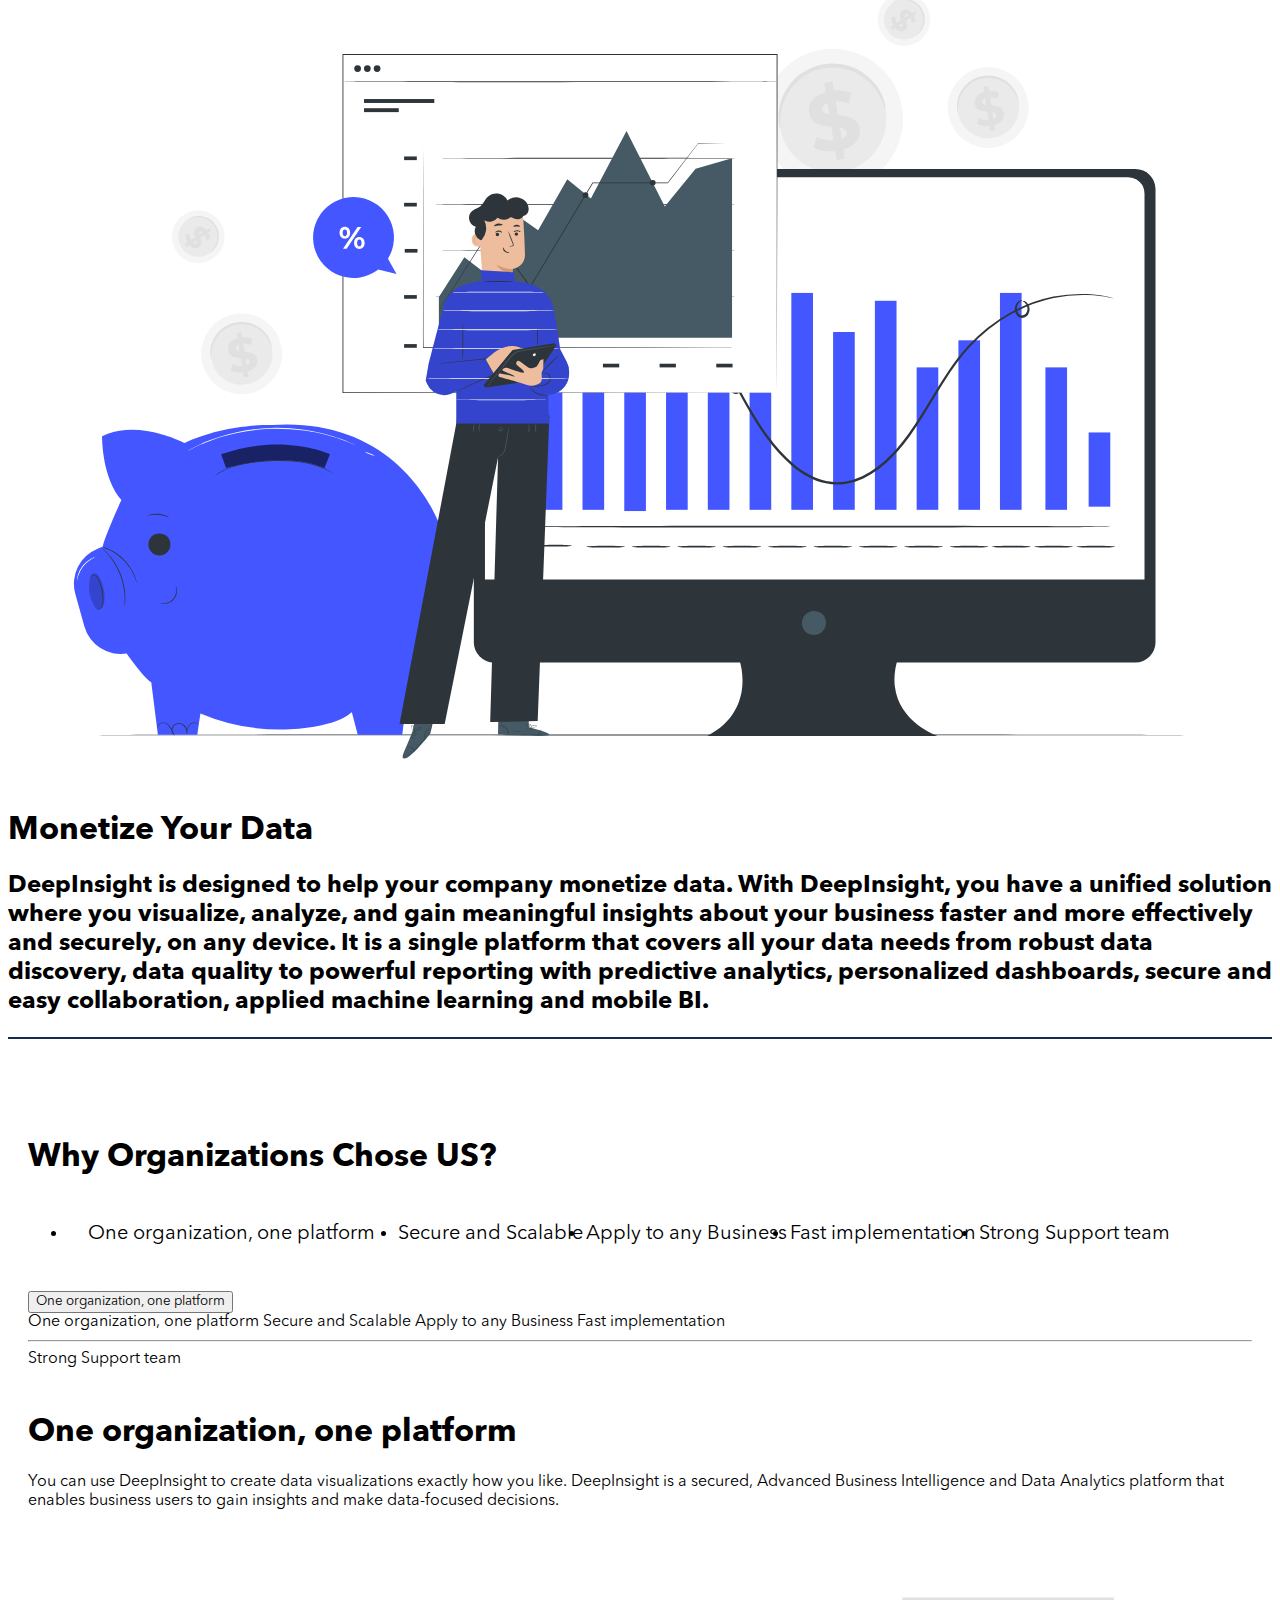
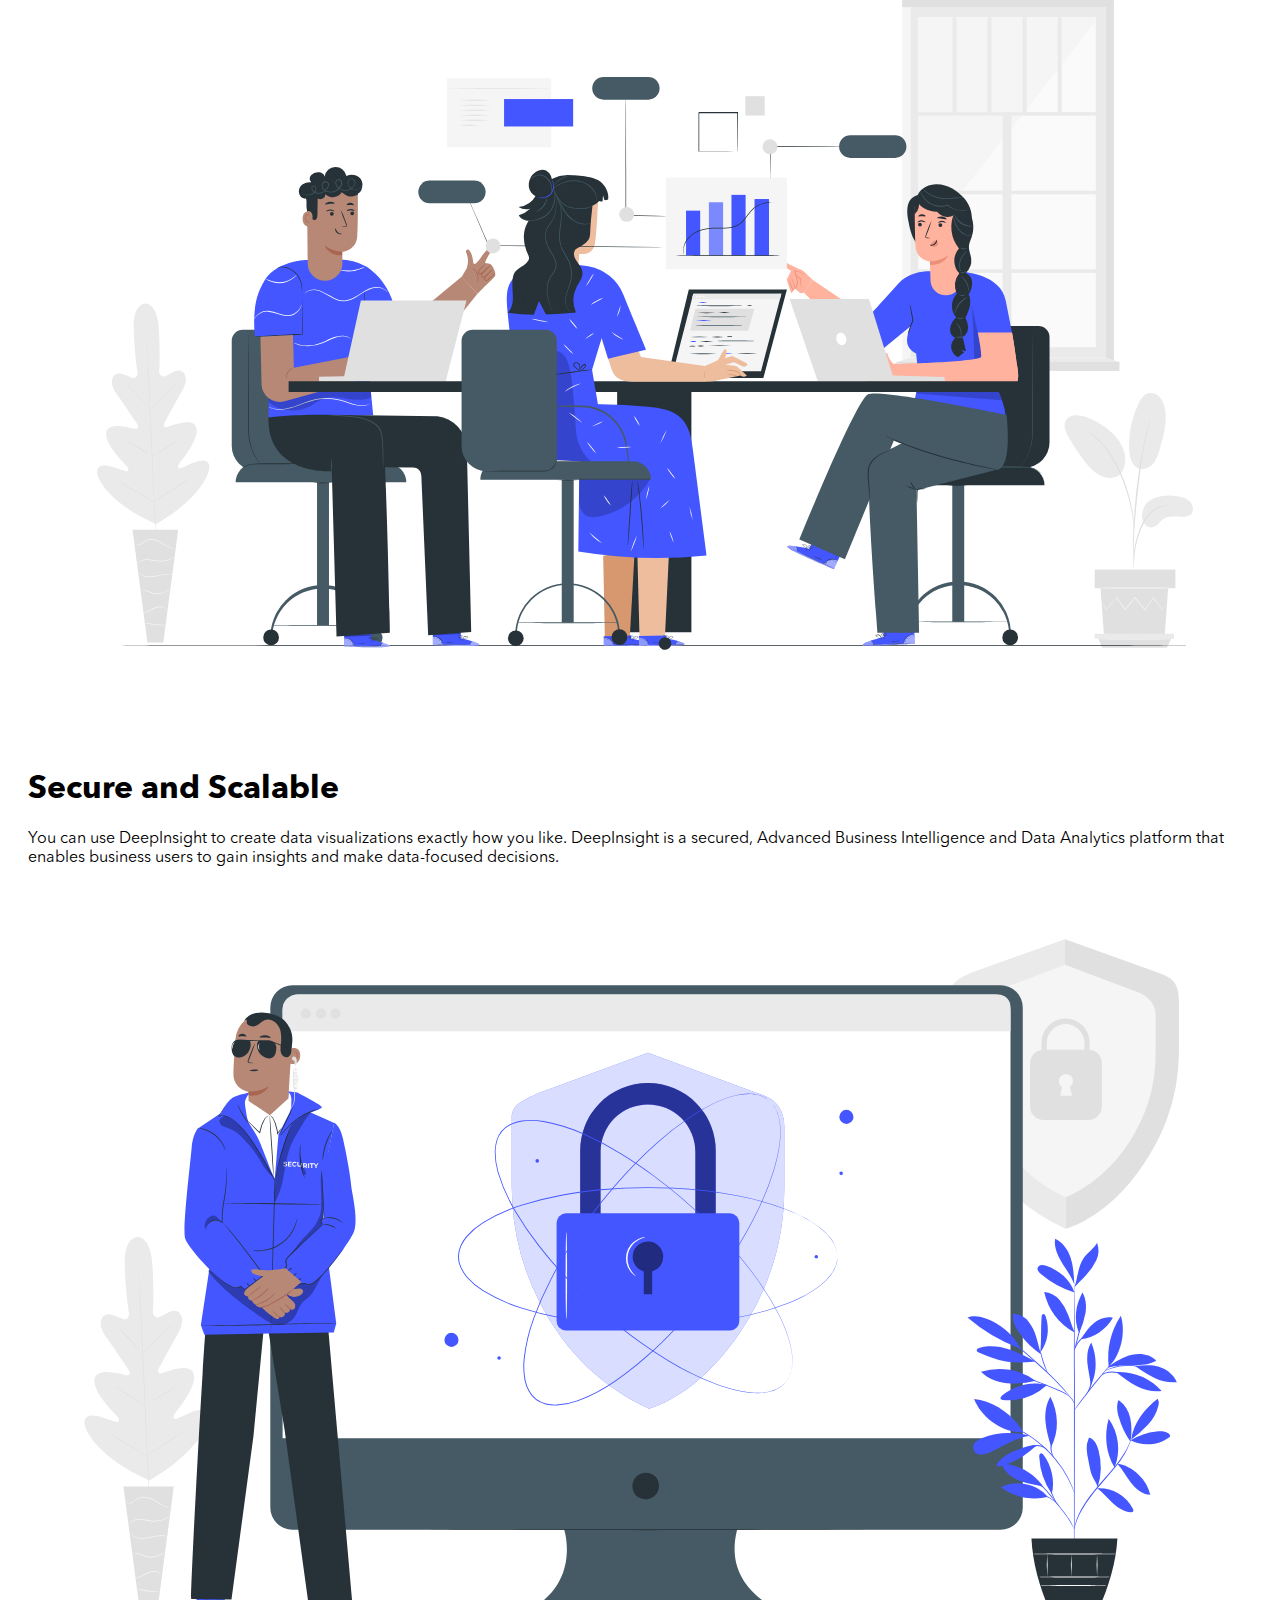
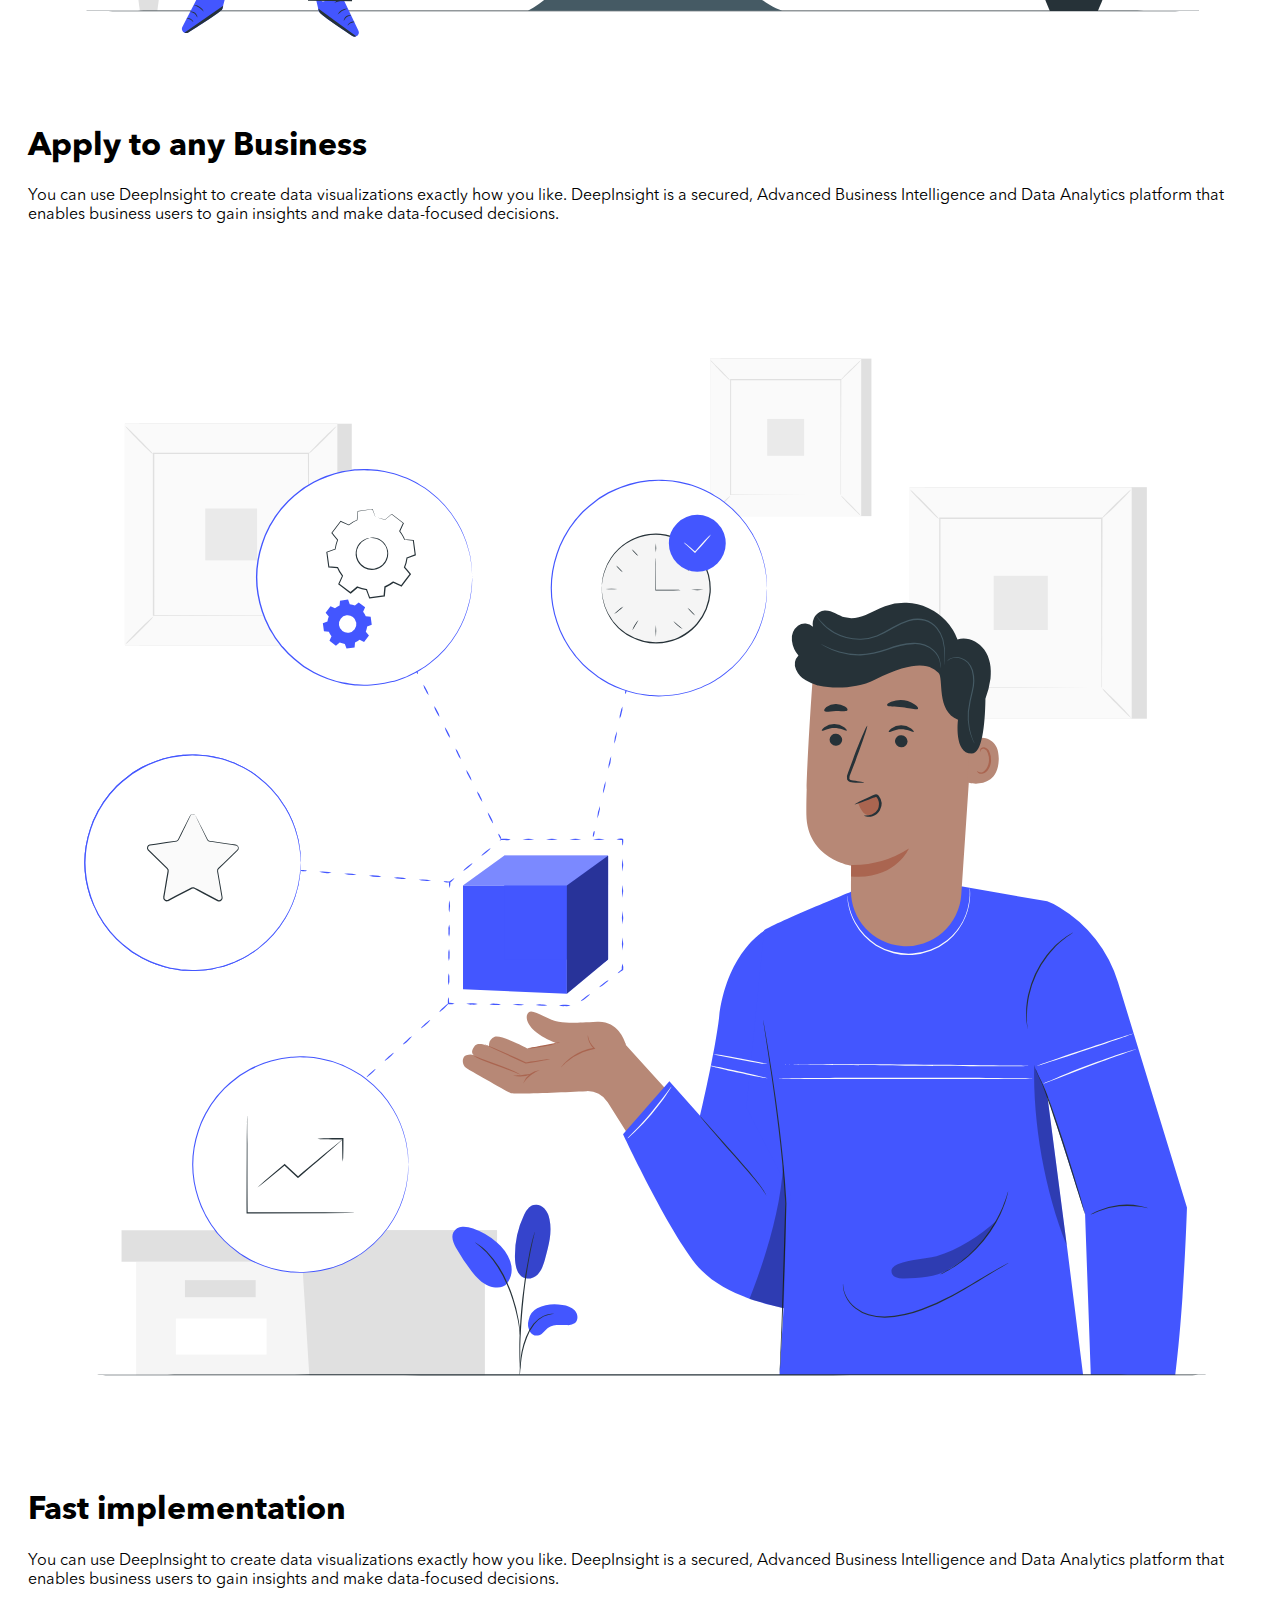
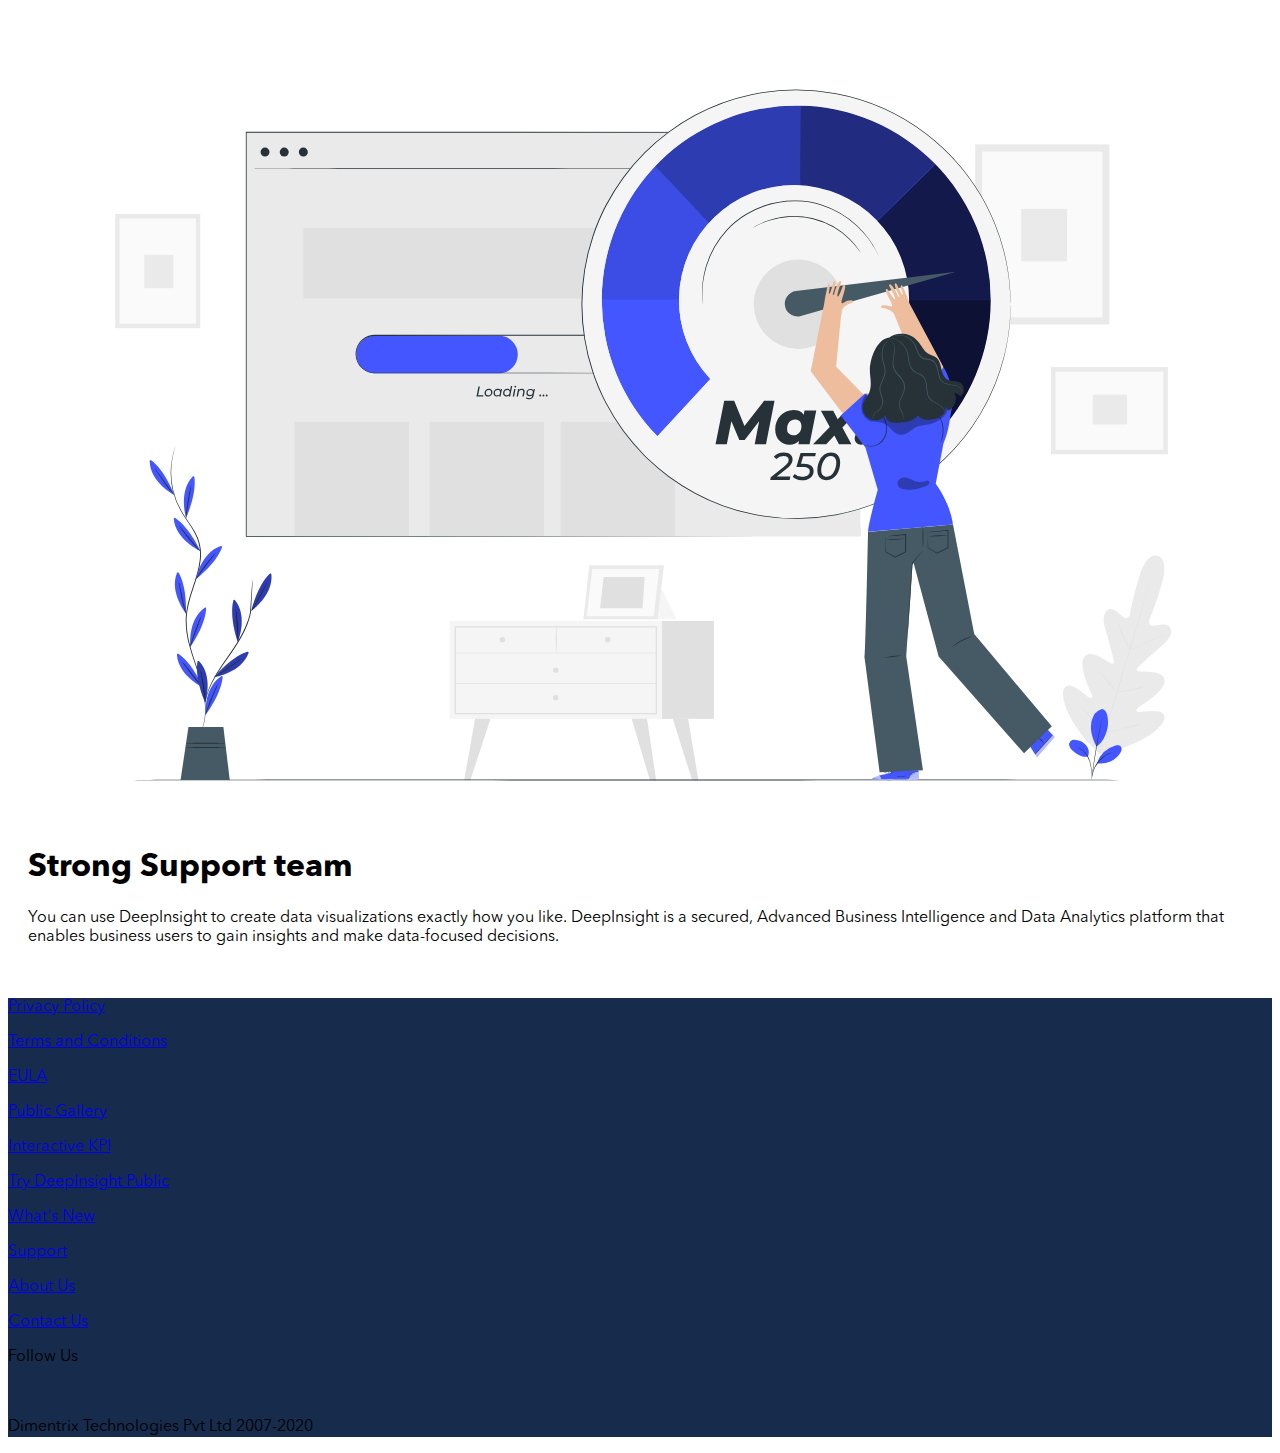
==== commit 7900ec08: "added dropdown" ====
--- a/index.html
+++ b/index.html
@@ -52,9 +52,9 @@
         align-items: baseline;
         margin-top: 45px;
         margin-bottom: 45px;
-        width: 85%;
+        width: 90%;
+        font-size: 20px;
         cursor: pointer;
-        font-weight: bold;
     }
     .main{
         margin-top: 60px;
@@ -78,6 +78,12 @@
     }
     a.button.is-primary{
         background-color: #3F37DC;
+    }
+    .tag:not(body).is-large {
+        padding: 10px 20px;
+    }
+    .dropdown{
+        margin: 45px 0;
     }
 </style>
 <body>
@@ -163,14 +169,46 @@
         </h1>
         <div>
             <ul class="m-tabs is-hidden-touch">
-                <li class="m-link" data-target="linkOne"><span class="tag is-rounded is-info is-light is-medium">One organization, one platform</span></li>
-                <li class="m-link" data-target="linkTwo"><span>Secure and Scalable</span></li>
+                <li class="m-link" data-target="linkOne"><span class="tag is-rounded has-text-weight-bold is-info is-light is-large">One organization, one platform</span></li>
+                <li class="m-link" data-target="linkTwo"><span >Secure and Scalable</span></li>
                 <li class="m-link" data-target="linkThree"><span>Apply to any Business</span></li>
                 <li class="m-link" data-target="linkFour"><span>Fast implementation</span></li>
                 <li class="m-link" data-target="linkFive"><span>Strong Support team</span></li>
             </ul>
         </div>
         
+
+        <div class="dropdown is-hidden-desktop">
+            <div class="dropdown-trigger">
+              <button class="button" aria-haspopup="true" aria-controls="dropdown-menu">
+                <span>One organization, one platform</span>
+                <span class="icon is-small">
+                  <i class="fas fa-angle-down" aria-hidden="true"></i>
+                </span>
+              </button>
+            </div>
+            <div class="dropdown-menu" id="dropdown-menu" role="menu">
+              <div class="dropdown-content">
+                <a data-target="linkOne" class="dropdown-item is-active">
+                    One organization, one platform
+                </a>
+                <a data-target="linkTwo"class="dropdown-item">
+                    Secure and Scalable
+                </a>
+                <a data-target="linkThree" class="dropdown-item">
+                    Apply to any Business
+                </a>
+                <a data-target="linkFour" class="dropdown-item">
+                    Fast implementation
+                </a>
+                <hr class="dropdown-divider">
+                <a data-target="linkFive" class="dropdown-item">
+                    Strong Support team
+                </a>
+              </div>
+            </div>
+          </div>
+
         <div class="container">
             <div id="linkOne" class="columns is-8 is-variable sec">
                 <div class="column">
@@ -181,7 +219,7 @@
                 </div>
                 <div class="column"><img src="imgs/Home [Recovered]_One Org. One Platform.svg" alt="" class=""></div>
             </div>
-            <div id="linkTwo" class="columns is-8 is-variable is-hidden-desktop sec">
+            <div id="linkTwo" class="columns is-8 is-variable is-hidden sec">
                 <div class="column">
                     <div class="content">
                     <h1 class="title has-text-weight-bold">Secure and Scalable</h1>
@@ -190,7 +228,7 @@
                 </div>
                 <div class="column"><img src="imgs/Home [Recovered]_Secure And Scalable.svg" alt="" class=""></div>
             </div>
-            <div id="linkThree" class="columns is-8 is-variable is-hidden-desktop sec">
+            <div id="linkThree" class="columns is-8 is-variable is-hidden sec">
                 <div class="column">
                     <div class="content">
                     <h1 class="title has-text-weight-bold">Apply to any Business</h1>
@@ -199,7 +237,7 @@
                 </div>
                 <div class="column"><img src="imgs/Home [Recovered]_Apply To Any Business.svg" alt="" class=""></div>
             </div>
-            <div id="linkFour" class="columns is-8 is-variable is-hidden-desktop sec">
+            <div id="linkFour" class="columns is-8 is-variable is-hidden sec">
                 <div class="column">
                     <div class="content">
                     <h1 class="title has-text-weight-bold">Fast implementation</h1>
@@ -208,7 +246,7 @@
                 </div>
                 <div class="column"><img src="imgs/Home [Recovered]_Fast Implementation.svg" alt="" class=""></div>
             </div>
-            <div id="linkFive" class="columns is-8 is-variable is-hidden-desktop sec">
+            <div id="linkFive" class="columns is-8 is-variable is-hidden sec">
                 <div class="column">
                     <div class="content">
                     <h1 class="title has-text-weight-bold">Strong Support team</h1>
@@ -275,6 +313,8 @@
 // Get all "navbar-burger" elements
 const $navbarBurgers = Array.prototype.slice.call(document.querySelectorAll('.navbar-burger'), 0);
 const $mLinks = Array.prototype.slice.call(document.querySelectorAll('.m-link'), 0);
+const $dropdown = Array.prototype.slice.call(document.querySelectorAll('.dropdown-item'), 0);
+const $dropbutton = Array.prototype.slice.call(document.querySelectorAll('.dropdown'), 0);
 const $sections = Array.prototype.slice.call(document.querySelectorAll('.sec'), 0);
 // Check if there are any navbar burgers
 if ($navbarBurgers.length > 0) {
@@ -292,6 +332,21 @@
 
     });
   });
+}
+if ($dropbutton.length > 0) {
+
+// Add a click event on each of them
+$dropbutton.forEach( el => {
+  el.addEventListener('click', () => {
+
+    // Get the target from the "data-target" attribute
+    const target = el.dataset.target;
+    // Toggle the "is-active" class on both the "navbar-burger" and the "navbar-menu"
+    el.classList.toggle('is-active');
+
+
+  });
+});
 }
 
 if ($mLinks.length > 0) {
@@ -316,19 +371,47 @@
         el.children[0].classList.remove('is-rounded');
         el.children[0].classList.remove('is-info');
         el.children[0].classList.remove('is-light');
-        el.children[0].classList.remove('is-medium');
+        el.children[0].classList.remove('is-large');
+        el.children[0].classList.remove('has-text-weight-bold');
+        
     });
     el.children[0].classList.toggle('tag');
     el.children[0].classList.toggle('is-rounded');
     el.children[0].classList.toggle('is-info');
     el.children[0].classList.toggle('is-light');
-    el.children[0].classList.toggle('is-medium');
-    $target.classList.toggle('is-hidden-desktop');
+    el.children[0].classList.toggle('is-large');
+    el.children[0].classList.toggle('has-text-weight-bold');
+    $target.classList.toggle('is-hidden');
 
   });
 });
 }
 
+if ($dropdown.length > 0) {
+
+// Add a click event on each of them
+$dropdown.forEach( el => {
+  el.addEventListener('click', () => {
+
+    // Get the target from the "data-target" attribute
+    const target = el.dataset.target;
+    const $target = document.getElementById(target);
+    // Toggle the "is-active" class on both the "navbar-burger" and the "navbar-menu"
+    // if(!$target.classList.contains("is-hidden-desktop")){
+    //     $target.classList.toggle('is-active');
+    // }
+
+    $sections.forEach( e => {
+        e.classList.add("is-hidden");
+    });
+
+
+    $target.classList.toggle('is-hidden');
+
+  });
+});
+}
+
 });
 </script>
 </html>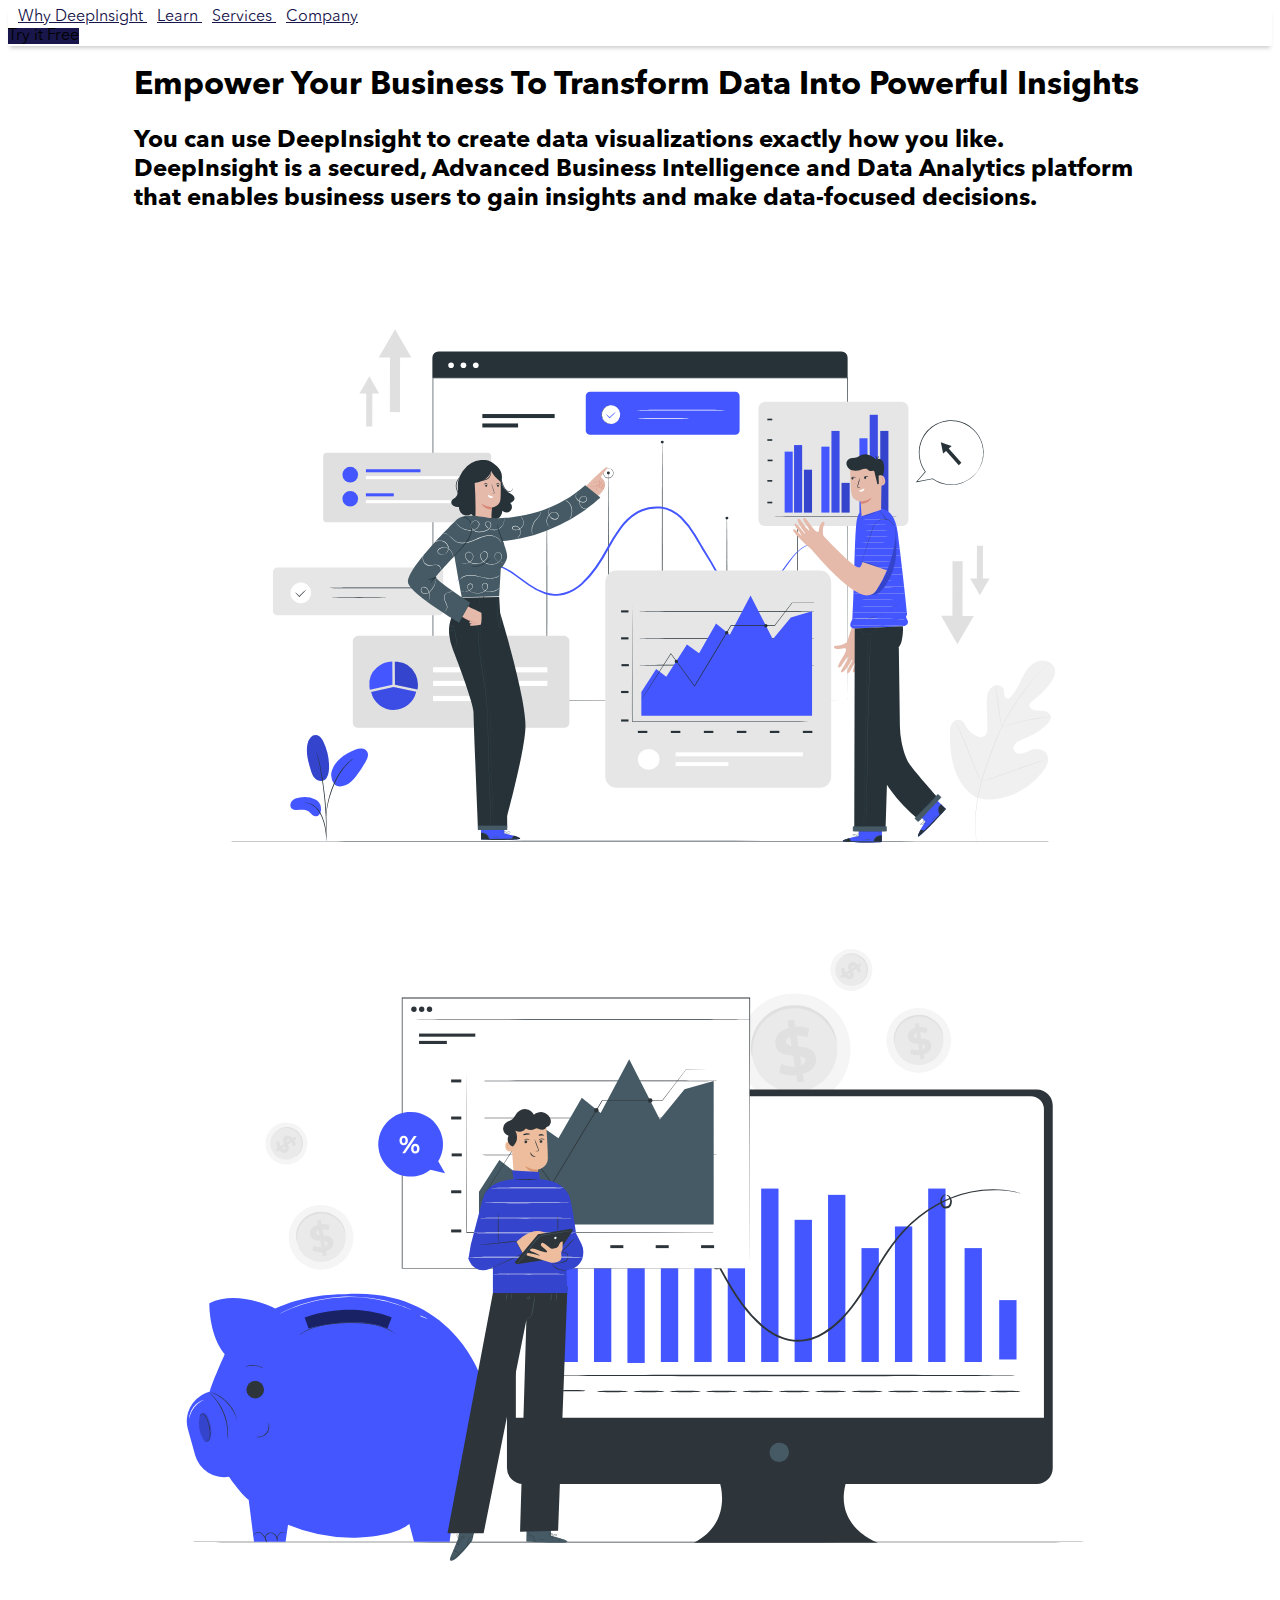
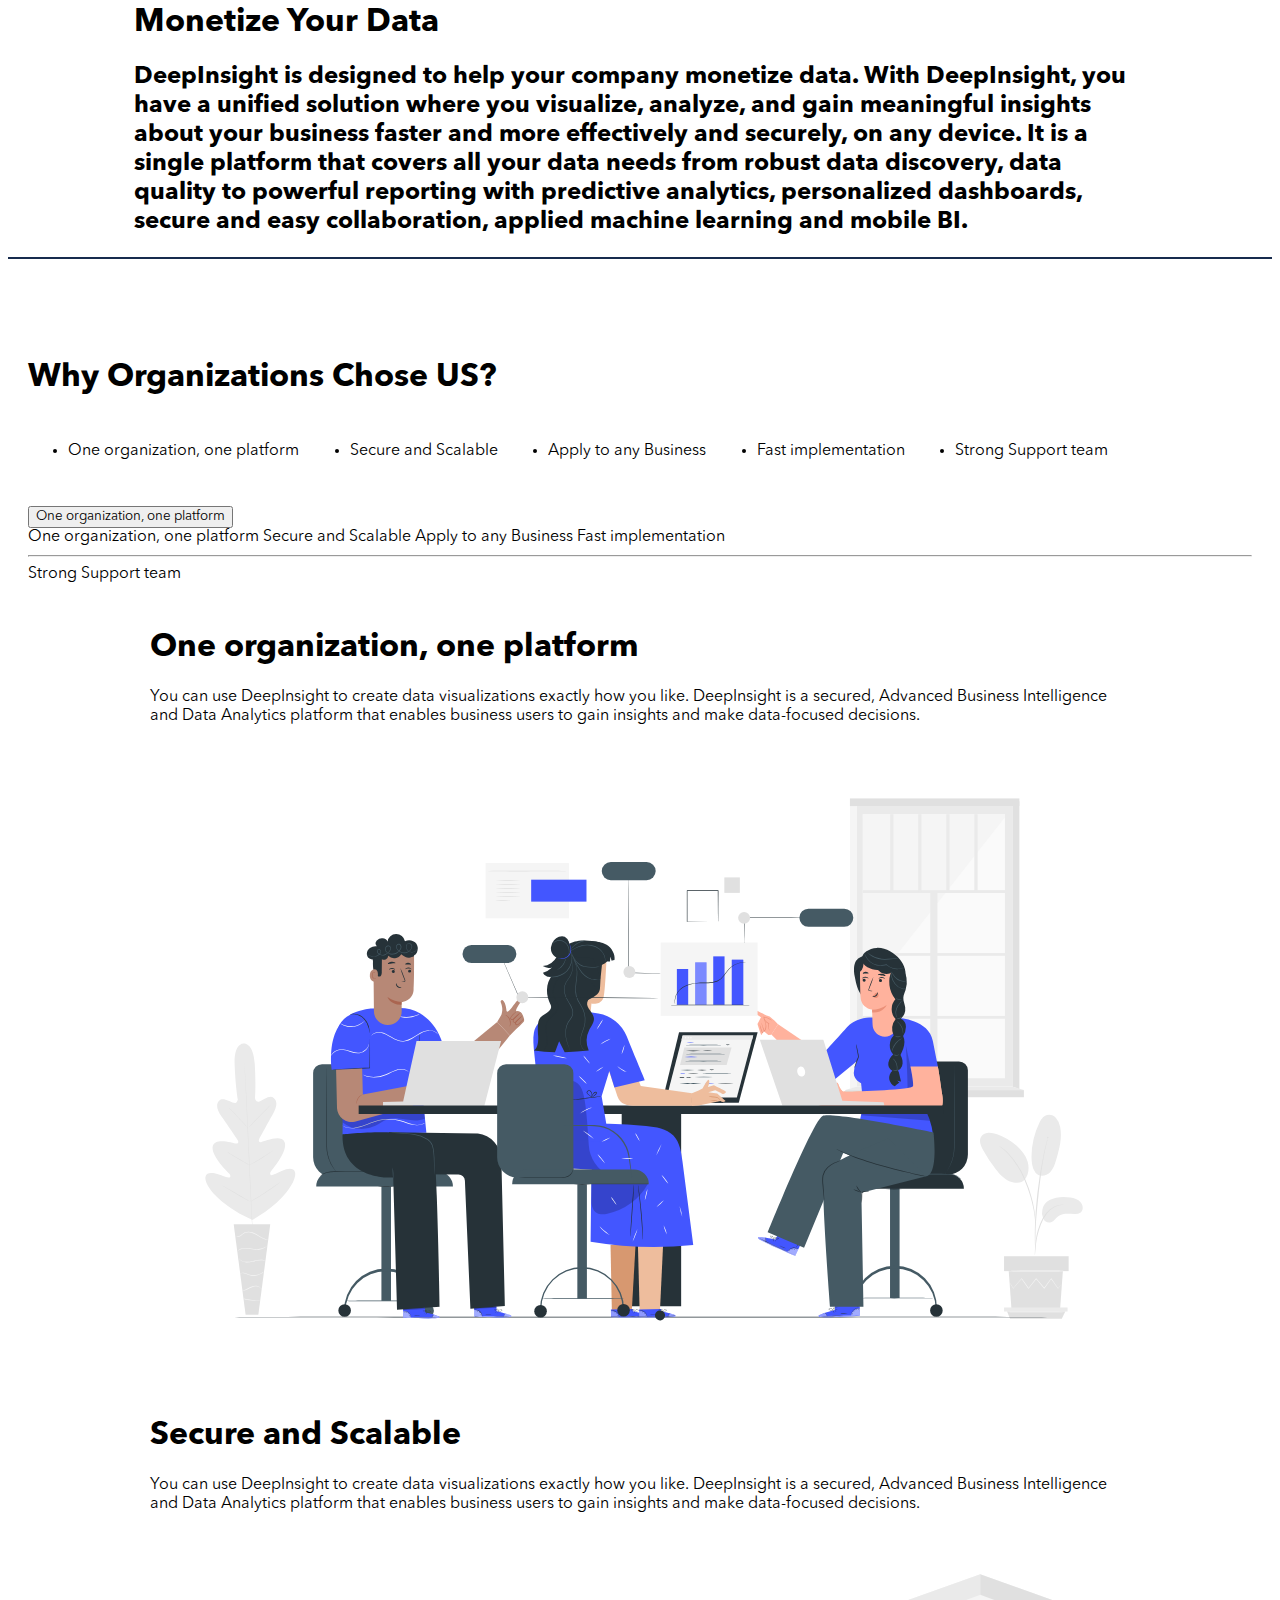
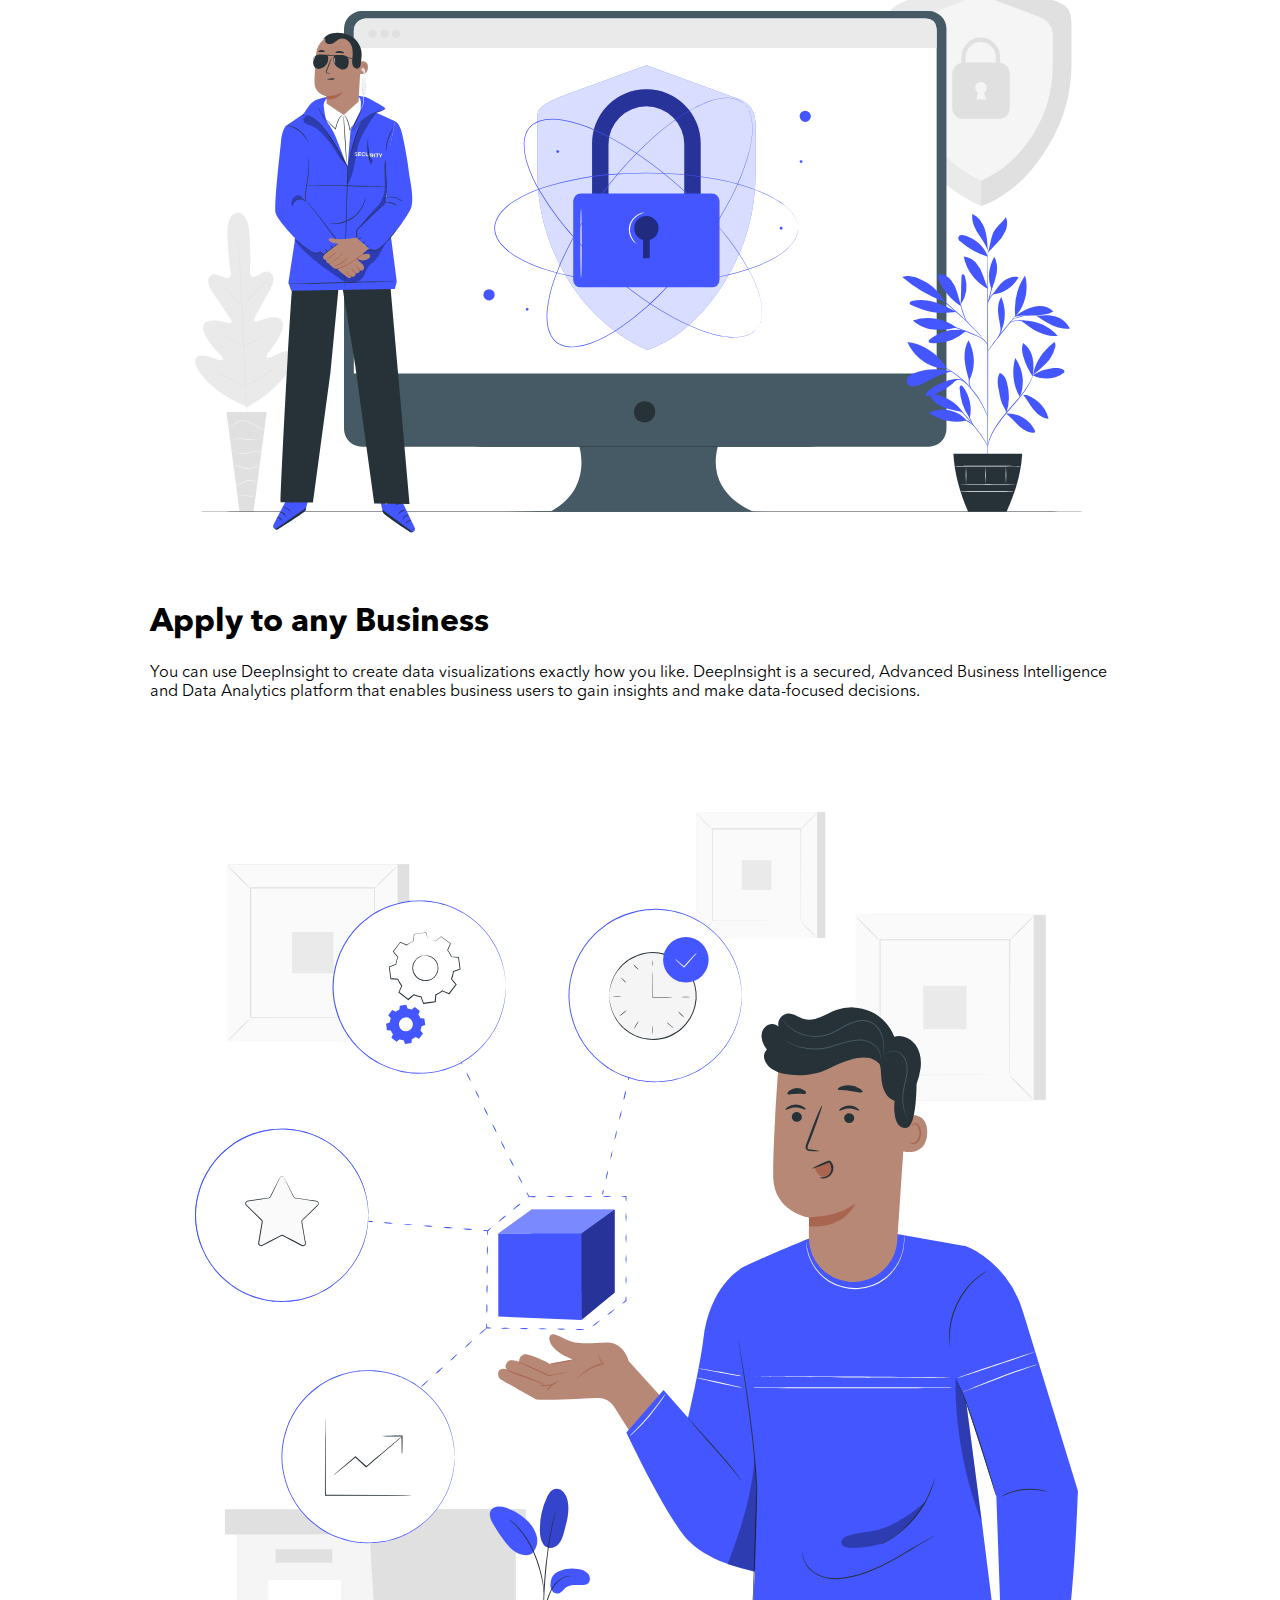
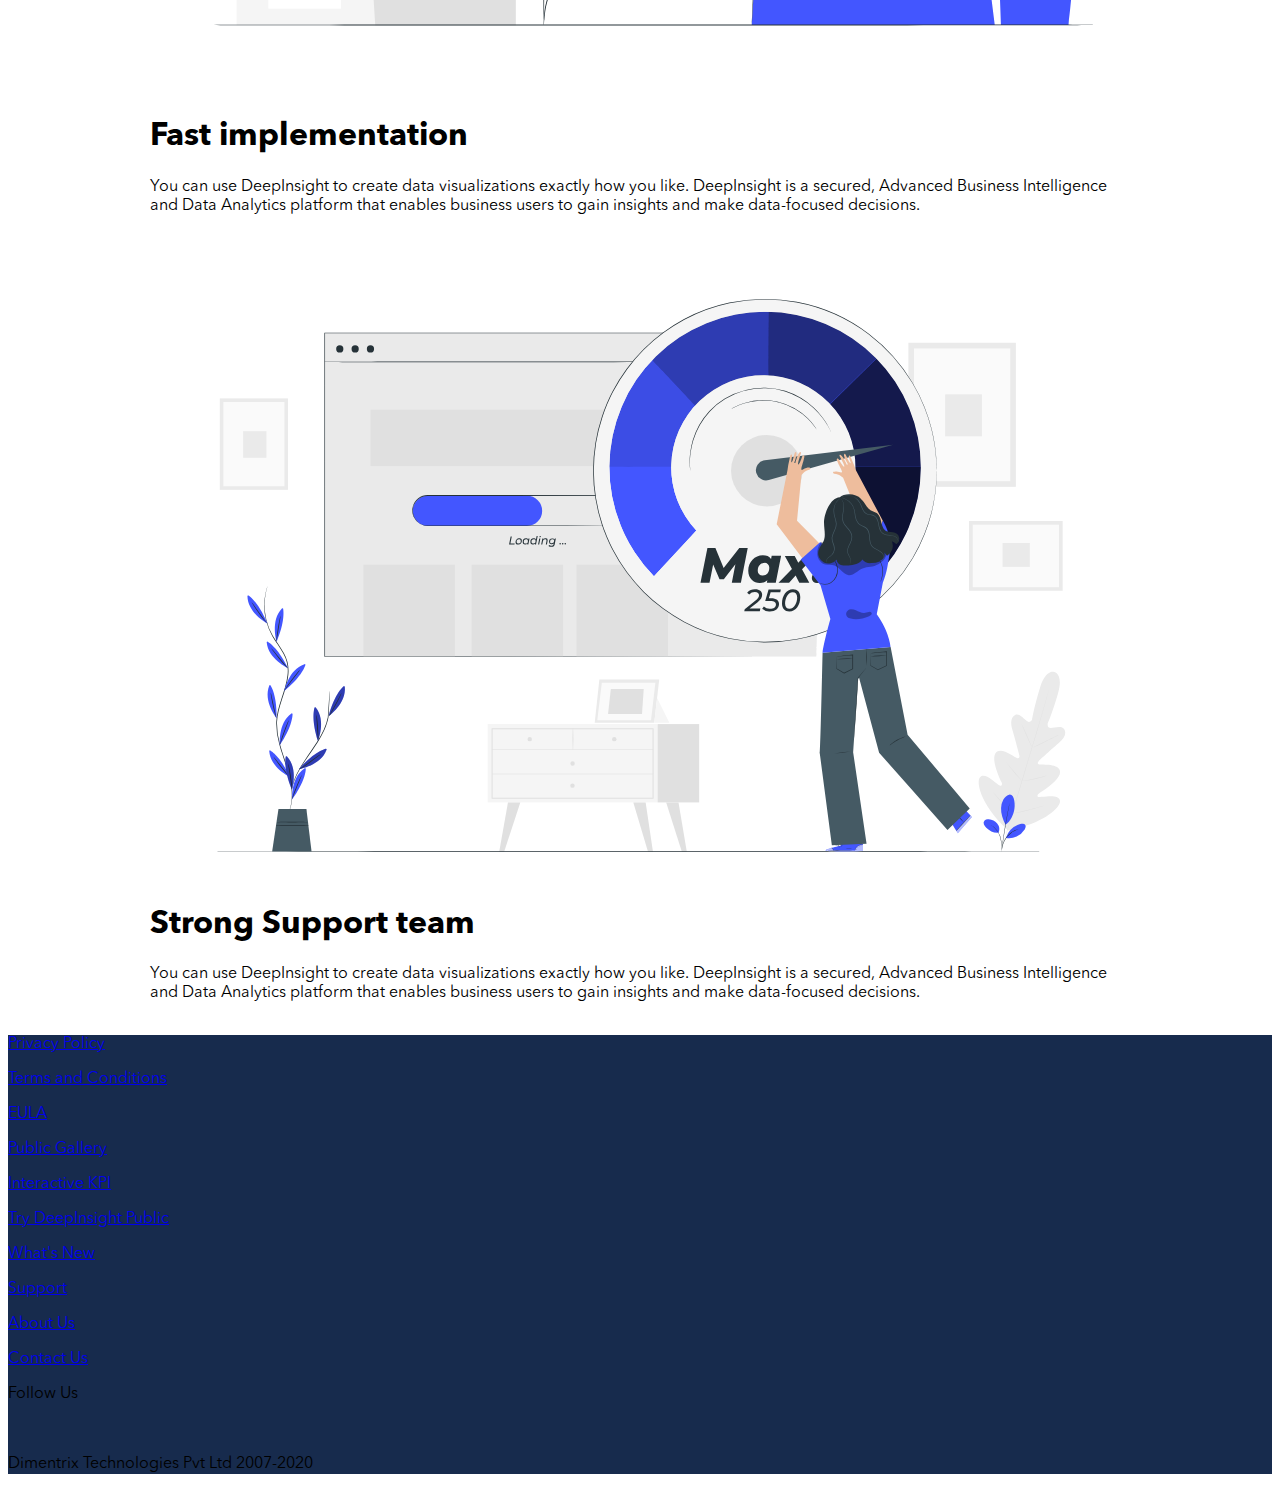
==== commit 6c652185: "Add files via upload" ====
--- a/index.html
+++ b/index.html
@@ -1,4 +1,3 @@
-<!DOCTYPE html>
 <html lang="en">
 <head>
     <meta charset="UTF-8">
@@ -17,28 +16,32 @@
         src: url(./fonts/AvenirNextLTPro-Bold.otf);
         font-weight: bold;
     }
+
     *{
         font-family: Avenir;
     }
 
     .light{
         background-color: white;
+
+
+
     }
 
     footer{
         background-color: #172B4D;
     }
     .a{
-        color: #3F37DC;
+        color: #18164A;
         margin-left: 10px;
         font-size: 16px;
        
     }
+
     .m-active{
-        border-bottom: 3px solid #3F37DC;
-    }
-   .a:hover{
-        
+        border-bottom: 3px solid #18164A;;
+    }
+   .a:hover{   
         border-bottom: 3px solid #DFE1E5;
     }
 
@@ -52,12 +55,11 @@
         align-items: baseline;
         margin-top: 45px;
         margin-bottom: 45px;
-        width: 90%;
-        font-size: 20px;
+        width: 85%;
         cursor: pointer;
     }
     .main{
-        margin-top: 60px;
+        margin-top: 10px;
     }
 
     .border{
@@ -74,17 +76,18 @@
         box-shadow: 0 4px 4px -2px rgba(0,0,0,.2);
     }
     a.navbar-item:hover{
-        color: #3F37DC;
+        color: #18164A;
     }
     a.button.is-primary{
-        background-color: #3F37DC;
-    }
-    .tag:not(body).is-large {
-        padding: 10px 20px;
+        background-color: #18164A;
+    }
+    .tag:not(body).is-medium {
+        padding: 20px;
     }
     .dropdown{
         margin: 45px 0;
     }
+
 </style>
 <body>
 
@@ -131,22 +134,22 @@
         </div>
      </nav>
  
-    <section class="section main">
+     <section class="section main">
         <div class="container">
-            <div class="columns is-8 is-variable">
-                <div class="column">
-                    <h1 class="title has-text-weight-bold">Empower Your Business To Transform Data Into Powerful Insights</h1>
-                    <h2 class="subtitle">You can use DeepInsight to create data visualizations exactly how you like. DeepInsight is a secured, Advanced Business Intelligence and Data Analytics platform that enables business users to gain insights and make data-focused decisions. </h2>
-                </div>
-                <div class="column"><img src="imgs/Home [Recovered]_Apply To Any Business.svg" alt="" class=""></div>
+            <div class="columns is-8 is-variable" style="padding-left: 10%; padding-right: 10%;">
+                <div class="column" style= "margin: auto; ">                
+                    <h1 class="title has-text-weight-bold"  >Empower Your Business To Transform Data Into Powerful Insights</h1>
+                    <h2 class="subtitle  ">You can use DeepInsight to create data visualizations exactly how you like. DeepInsight is a secured, Advanced Business Intelligence and Data Analytics platform that enables business users to gain insights and make data-focused decisions. </h2>
+            </div>
+                <div class="column" ><img src="imgs/Home [Recovered]_Data Analysis.svg" alt="" class=""></div>
             </div>
         </div>
     </section>
     <section class="section">
         <div class="container">
-            <div class="columns is-8 is-variable">
-                <div class="column"><img src="imgs/Home [Recovered]_Monetize Your Data.svg" alt="" class=""></div>
-                <div class="column">
+            <div class="columns is-8 is-variable" style="padding-left: 10%; padding-right: 10%;">
+                <div class="column"><img src="imgs/Home [Recovered]_Monetize Your Data.svg" alt="" class="" style="height: auto;"></div>
+                <div class="column" style="margin: auto;">    
                     <h1 class="title has-text-weight-bold">
                         Monetize Your Data
                     </h1>
@@ -210,8 +213,8 @@
           </div>
 
         <div class="container">
-            <div id="linkOne" class="columns is-8 is-variable sec">
-                <div class="column">
+            <div id="linkOne" class="columns is-8 is-variable sec" style="padding-left: 10%; padding-right: 10%;">
+                <div class="column" style= "margin: auto; "> 
                     <div class="content">
                     <h1 class="title has-text-weight-bold">One organization, one platform</h1>
                     <p>You can use DeepInsight to create data visualizations exactly how you like. DeepInsight is a secured, Advanced Business Intelligence and Data Analytics platform that enables business users to gain insights and make data-focused decisions. </hp>
@@ -219,8 +222,8 @@
                 </div>
                 <div class="column"><img src="imgs/Home [Recovered]_One Org. One Platform.svg" alt="" class=""></div>
             </div>
-            <div id="linkTwo" class="columns is-8 is-variable is-hidden sec">
-                <div class="column">
+            <div id="linkTwo" class="columns is-8 is-variable is-hidden sec" style="padding-left: 10%; padding-right: 10%;">
+                <div class="column" style= "margin: auto; "> 
                     <div class="content">
                     <h1 class="title has-text-weight-bold">Secure and Scalable</h1>
                     <p>You can use DeepInsight to create data visualizations exactly how you like. DeepInsight is a secured, Advanced Business Intelligence and Data Analytics platform that enables business users to gain insights and make data-focused decisions. </hp>
@@ -228,8 +231,8 @@
                 </div>
                 <div class="column"><img src="imgs/Home [Recovered]_Secure And Scalable.svg" alt="" class=""></div>
             </div>
-            <div id="linkThree" class="columns is-8 is-variable is-hidden sec">
-                <div class="column">
+            <div id="linkThree" class="columns is-8 is-variable is-hidden sec" style="padding-left: 10%; padding-right: 10%;"">
+                <div class="column" style= "margin: auto; "> 
                     <div class="content">
                     <h1 class="title has-text-weight-bold">Apply to any Business</h1>
                     <p>You can use DeepInsight to create data visualizations exactly how you like. DeepInsight is a secured, Advanced Business Intelligence and Data Analytics platform that enables business users to gain insights and make data-focused decisions. </hp>
@@ -237,8 +240,8 @@
                 </div>
                 <div class="column"><img src="imgs/Home [Recovered]_Apply To Any Business.svg" alt="" class=""></div>
             </div>
-            <div id="linkFour" class="columns is-8 is-variable is-hidden sec">
-                <div class="column">
+            <div id="linkFour" class="columns is-8 is-variable is-hidden sec" style="padding-left: 10%; padding-right: 10%;">
+                <div class="column" style= "margin: auto; "> 
                     <div class="content">
                     <h1 class="title has-text-weight-bold">Fast implementation</h1>
                     <p>You can use DeepInsight to create data visualizations exactly how you like. DeepInsight is a secured, Advanced Business Intelligence and Data Analytics platform that enables business users to gain insights and make data-focused decisions. </hp>
@@ -246,8 +249,8 @@
                 </div>
                 <div class="column"><img src="imgs/Home [Recovered]_Fast Implementation.svg" alt="" class=""></div>
             </div>
-            <div id="linkFive" class="columns is-8 is-variable is-hidden sec">
-                <div class="column">
+            <div id="linkFive" class="columns is-8 is-variable is-hidden sec" style="padding-left: 10%; padding-right: 10%;" >
+                <div class="column" style= "margin: auto; "> 
                     <div class="content">
                     <h1 class="title has-text-weight-bold">Strong Support team</h1>
                     <p>You can use DeepInsight to create data visualizations exactly how you like. DeepInsight is a secured, Advanced Business Intelligence and Data Analytics platform that enables business users to gain insights and make data-focused decisions. </hp>
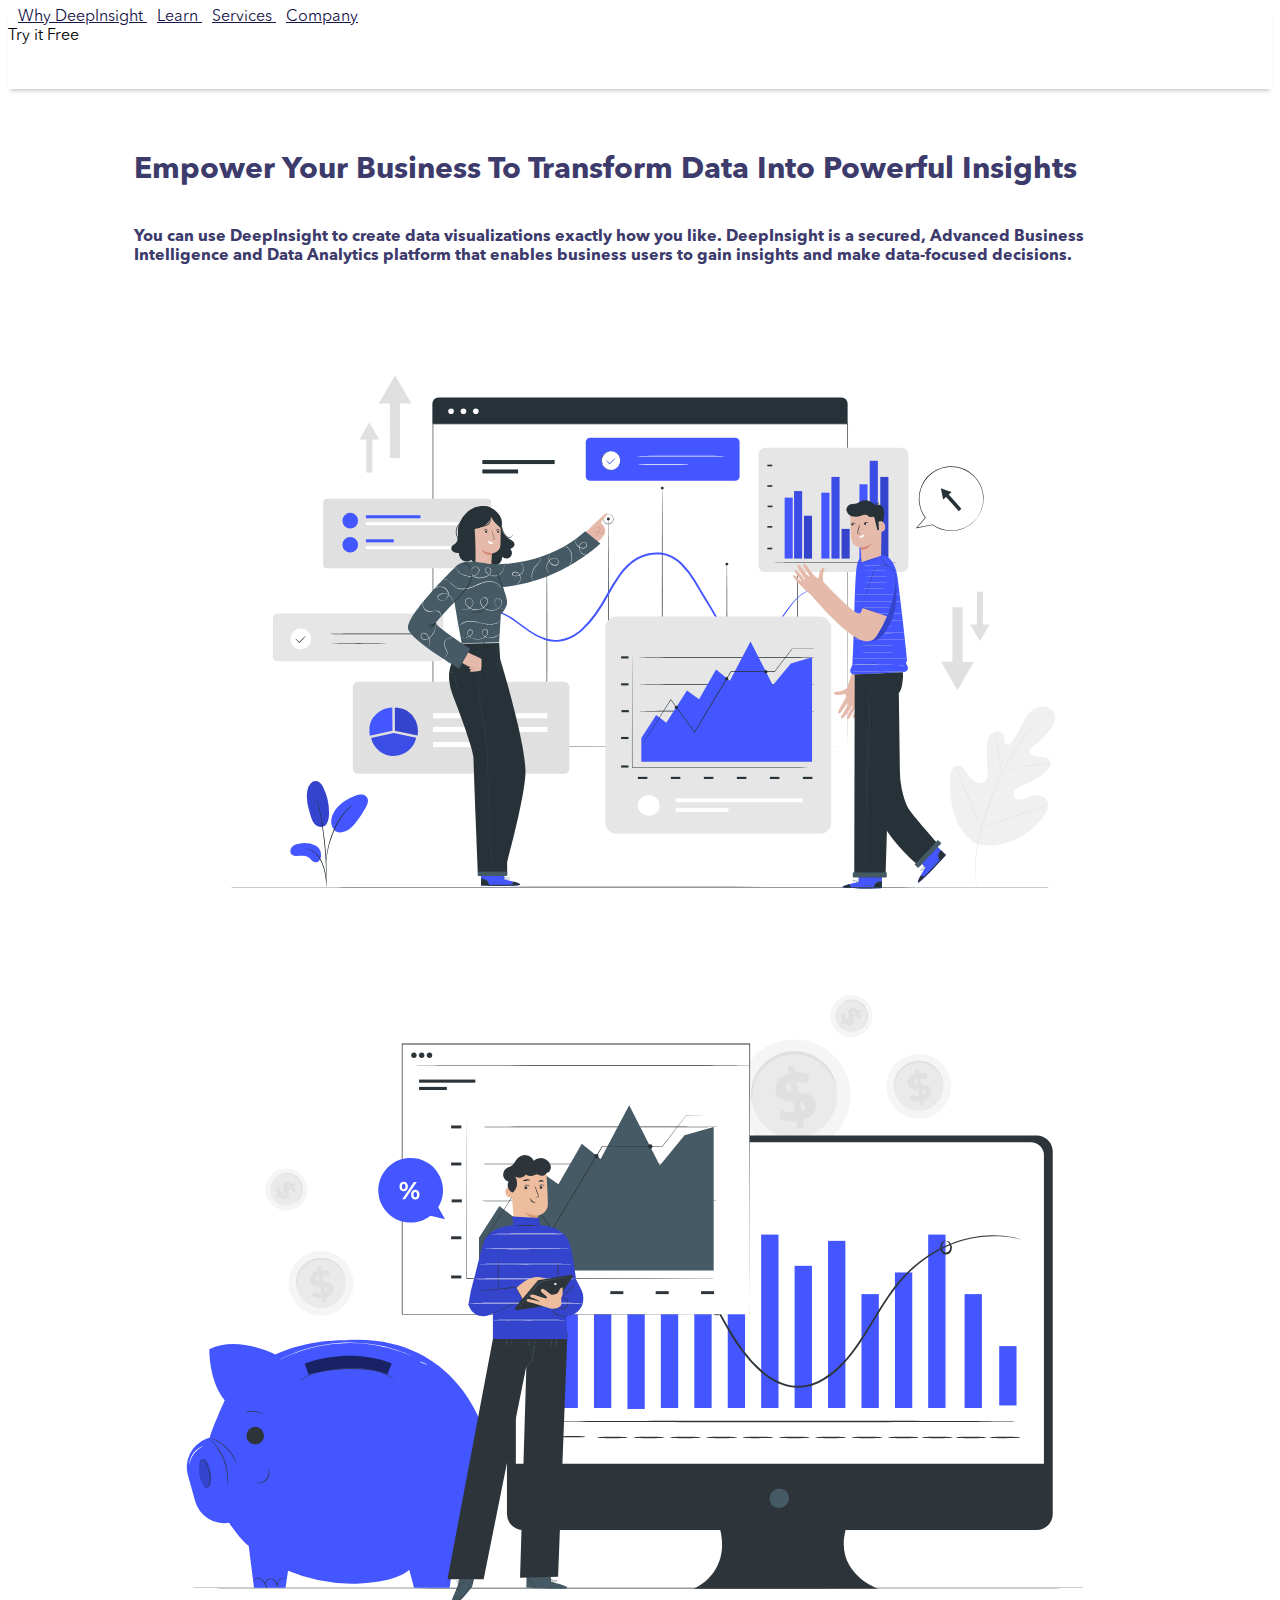
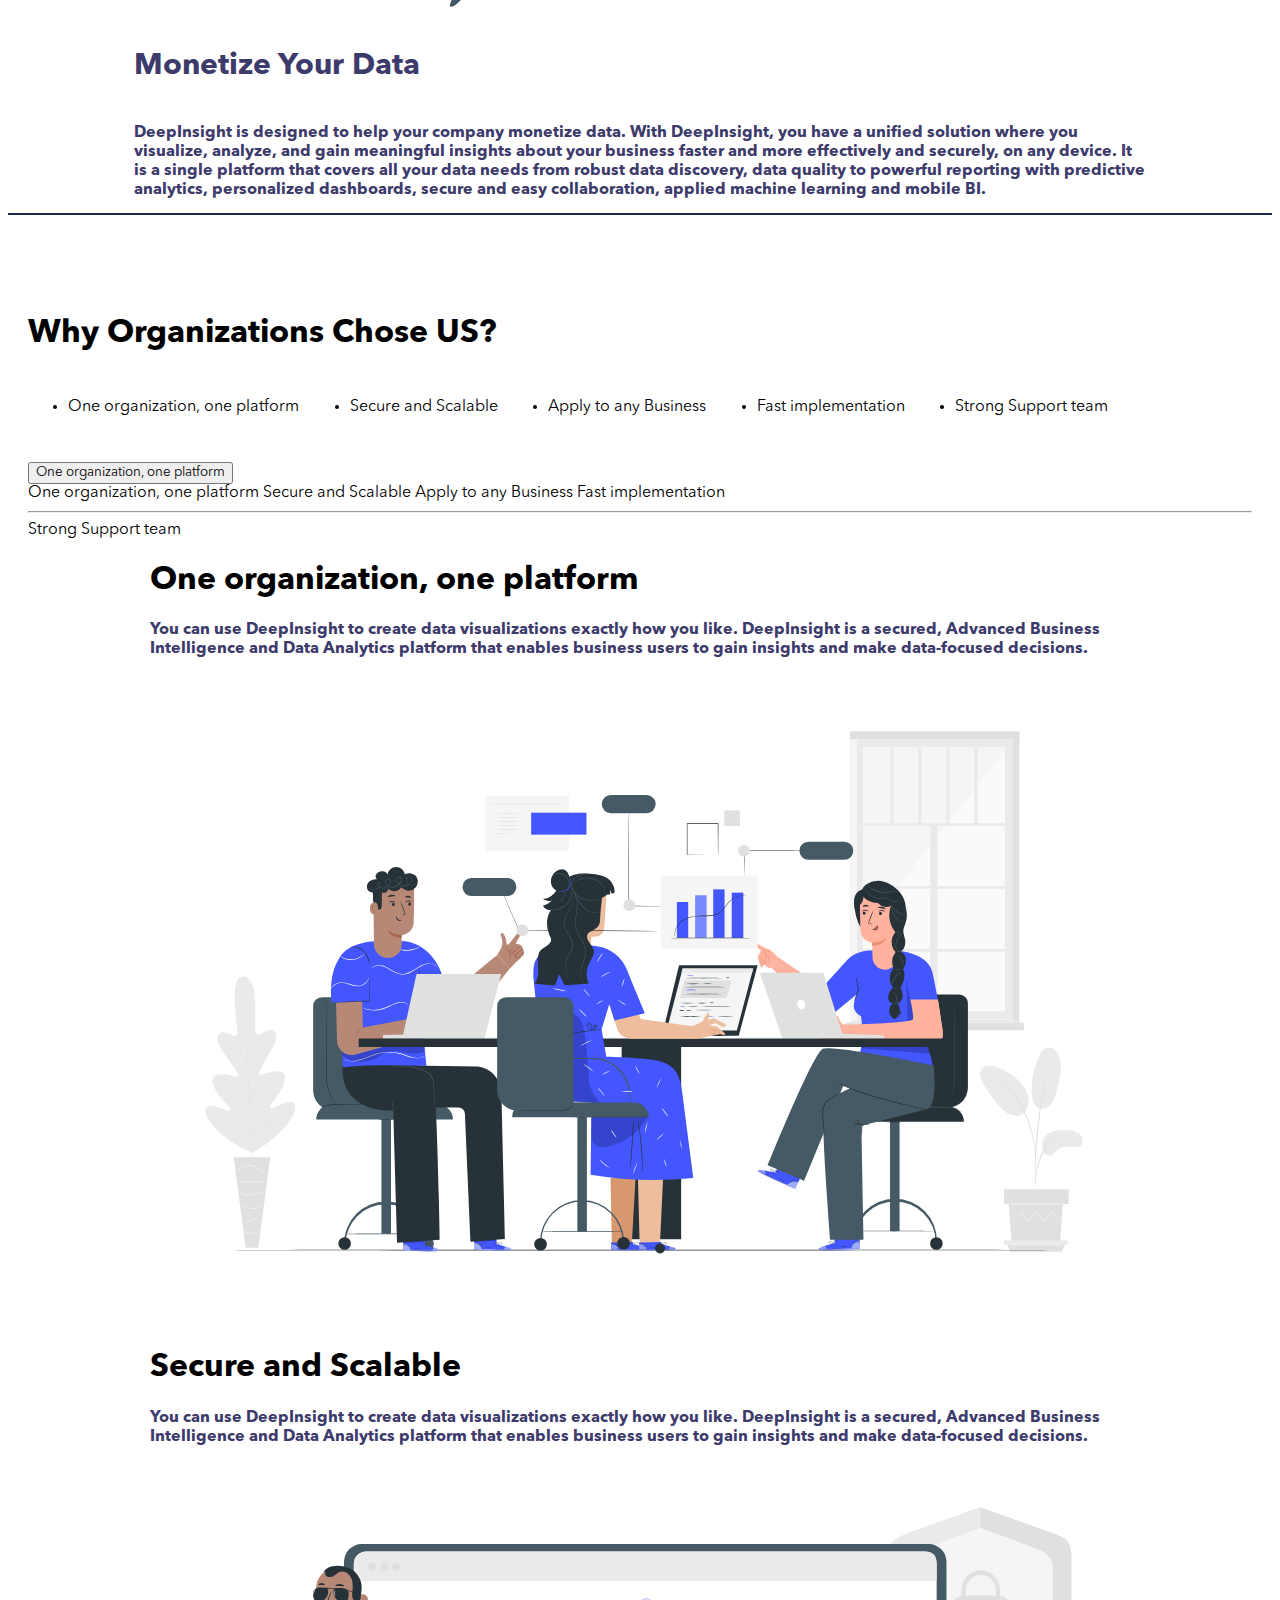
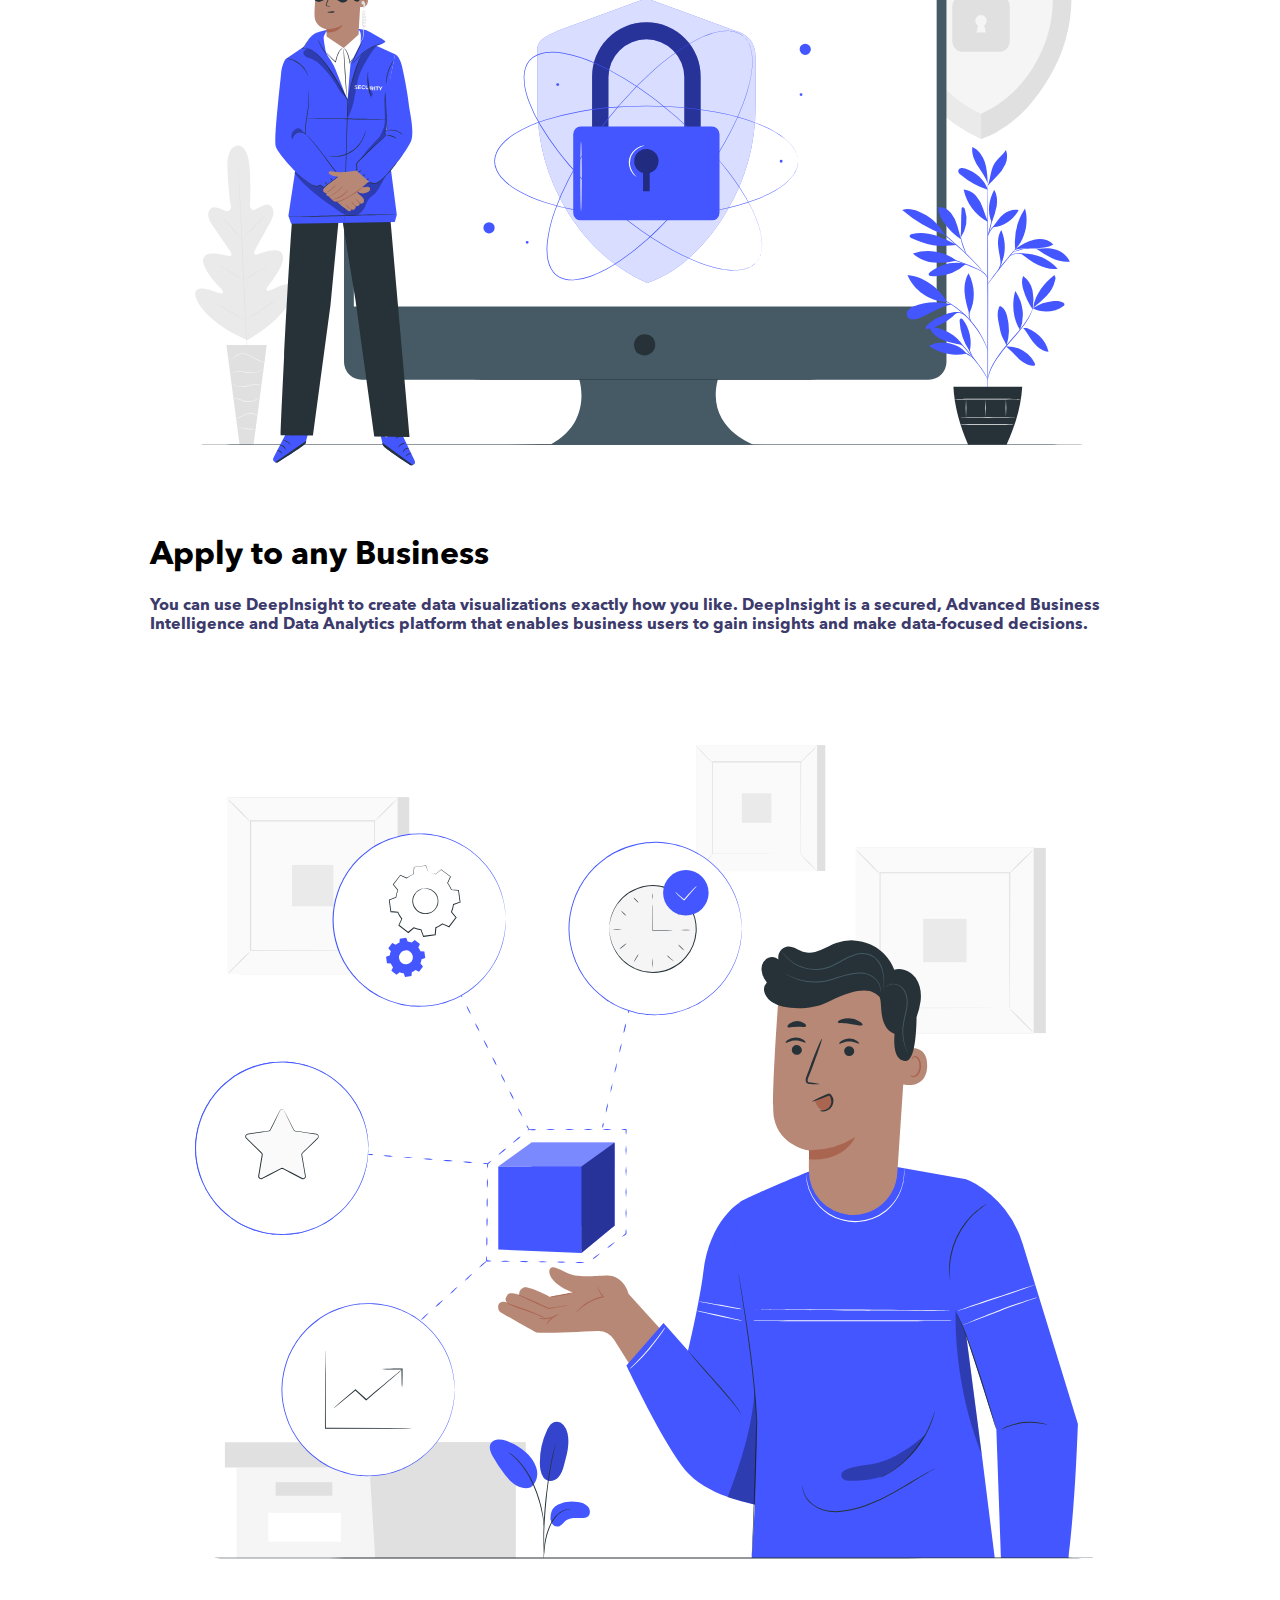
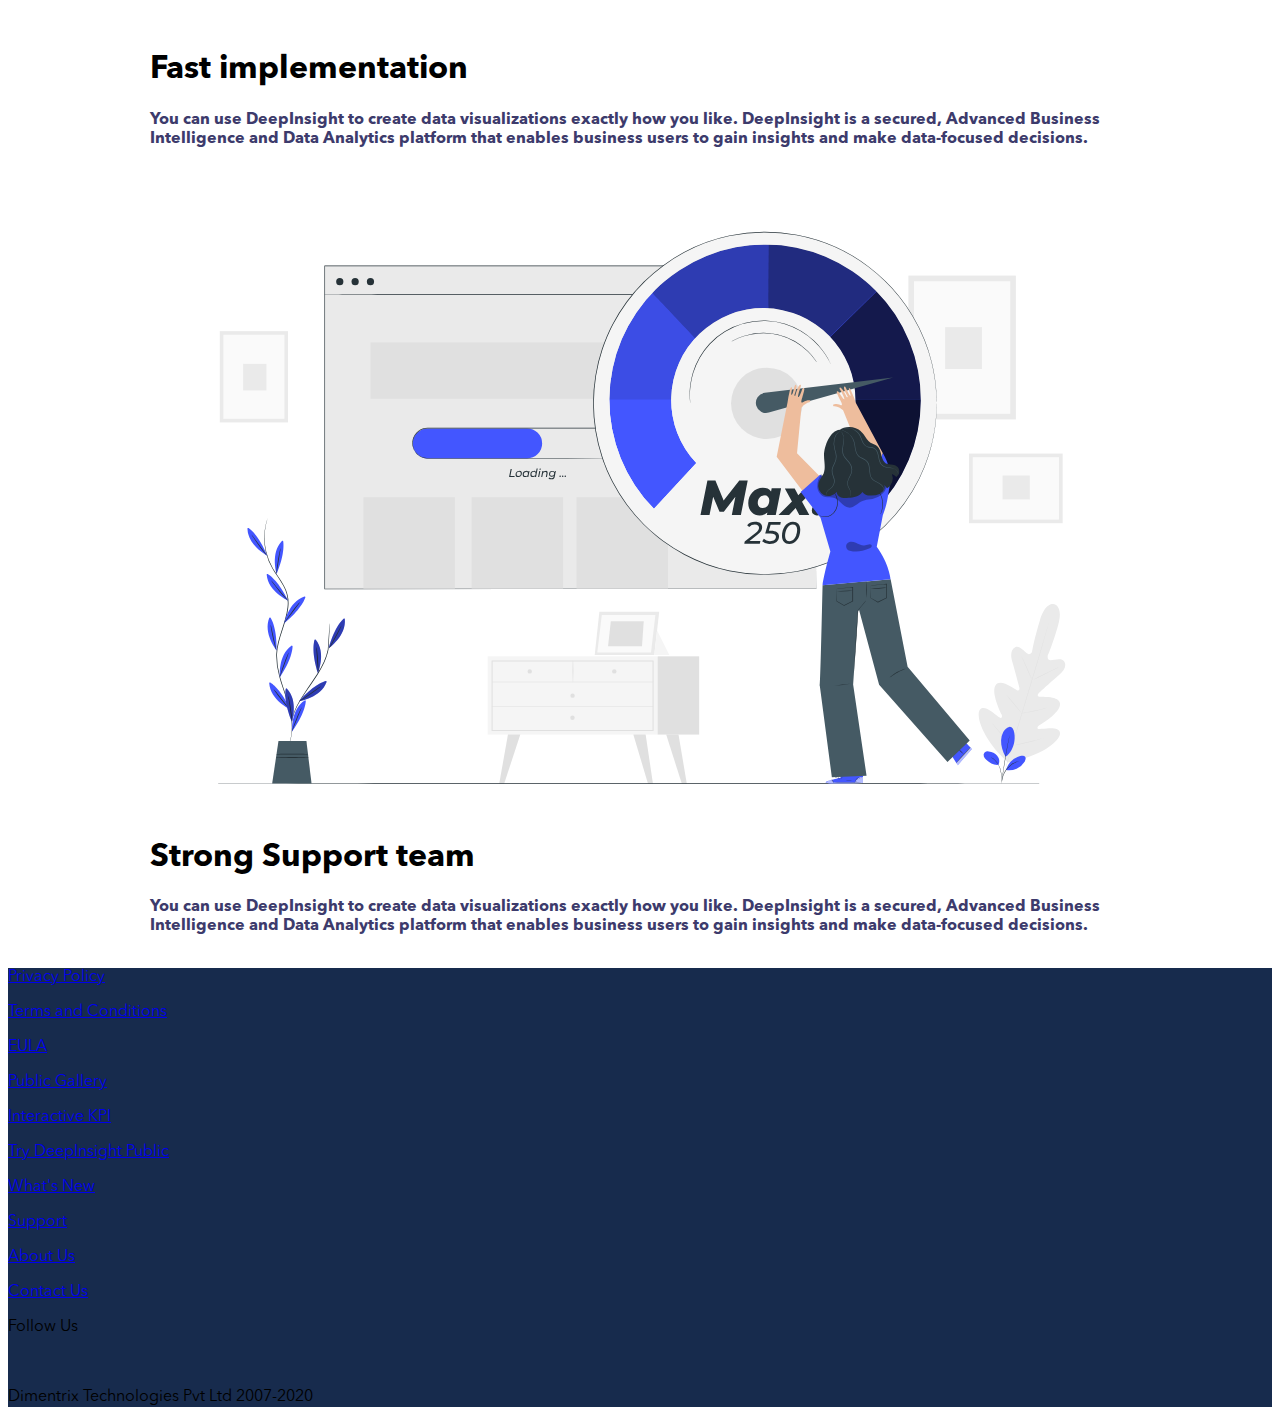
==== commit a8333761: "Add files via upload" ====
--- a/index.html
+++ b/index.html
@@ -4,90 +4,12 @@
     <meta name="viewport" content="width=device-width, initial-scale=1.0">
     <link rel="stylesheet" href="https://jenil.github.io/bulmaswatch/flatly/bulmaswatch.min.css">
     <link rel="icon" href="imgs/DMX Logo 2-03.svg" type="image/gif">
+    <link rel="stylesheet" href="style.css">
+   
     <title>Document</title>
 </head>
 <style>
-    @font-face {
-        font-family: Avenir;
-        src: url(fonts/AvenirNextLTPro-Regular.otf);
-    }
-    @font-face {
-        font-family: Avenir;
-        src: url(./fonts/AvenirNextLTPro-Bold.otf);
-        font-weight: bold;
-    }
-
-    *{
-        font-family: Avenir;
-    }
-
-    .light{
-        background-color: white;
-
-
-
-    }
-
-    footer{
-        background-color: #172B4D;
-    }
-    .a{
-        color: #18164A;
-        margin-left: 10px;
-        font-size: 16px;
-       
-    }
-
-    .m-active{
-        border-bottom: 3px solid #18164A;;
-    }
-   .a:hover{   
-        border-bottom: 3px solid #DFE1E5;
-    }
-
-    .burger span{
-        background-color: black;
-    }
-
-    .m-tabs{
-        display: flex;
-        justify-content: space-between;
-        align-items: baseline;
-        margin-top: 45px;
-        margin-bottom: 45px;
-        width: 85%;
-        cursor: pointer;
-    }
-    .main{
-        margin-top: 10px;
-    }
-
-    .border{
-        border-top: 2px solid #172B4D;
-        padding: 0 20px;
-    }
-    .img{
-        background: url(imgs/Logo.svg);
-        background-size: contain;
-        width: 195px;
-        margin-top: -5px;
-    }
-    nav{
-        box-shadow: 0 4px 4px -2px rgba(0,0,0,.2);
-    }
-    a.navbar-item:hover{
-        color: #18164A;
-    }
-    a.button.is-primary{
-        background-color: #18164A;
-    }
-    .tag:not(body).is-medium {
-        padding: 20px;
-    }
-    .dropdown{
-        margin: 45px 0;
-    }
-
+    
 </style>
 <body>
 
@@ -136,10 +58,10 @@
  
      <section class="section main">
         <div class="container">
-            <div class="columns is-8 is-variable" style="padding-left: 10%; padding-right: 10%;">
+            <div class="columns s is-8 is-variable">
                 <div class="column" style= "margin: auto; ">                
-                    <h1 class="title has-text-weight-bold"  >Empower Your Business To Transform Data Into Powerful Insights</h1>
-                    <h2 class="subtitle  ">You can use DeepInsight to create data visualizations exactly how you like. DeepInsight is a secured, Advanced Business Intelligence and Data Analytics platform that enables business users to gain insights and make data-focused decisions. </h2>
+                    <h1 class="title t has-text-weight-bold"  >Empower Your Business To Transform Data Into Powerful Insights</h1>
+                    <h2 class="subtitle st   ">You can use DeepInsight to create data visualizations exactly how you like. DeepInsight is a secured, Advanced Business Intelligence and Data Analytics platform that enables business users to gain insights and make data-focused decisions. </h2>
             </div>
                 <div class="column" ><img src="imgs/Home [Recovered]_Data Analysis.svg" alt="" class=""></div>
             </div>
@@ -150,10 +72,10 @@
             <div class="columns is-8 is-variable" style="padding-left: 10%; padding-right: 10%;">
                 <div class="column"><img src="imgs/Home [Recovered]_Monetize Your Data.svg" alt="" class="" style="height: auto;"></div>
                 <div class="column" style="margin: auto;">    
-                    <h1 class="title has-text-weight-bold">
+                    <h1 class="title t has-text-weight-bold">
                         Monetize Your Data
                     </h1>
-                    <h2 class="subtitle">
+                    <h2 class="subtitle st ">
                         DeepInsight is designed to help your company monetize data. With DeepInsight, you have a unified solution where you visualize, analyze, and gain meaningful insights about your business faster and more effectively and securely, on any device. It is a single platform that covers all your data needs from robust data discovery, data quality to powerful reporting with predictive analytics, personalized dashboards, secure and easy collaboration, applied machine learning and mobile BI.
                     </h2>
                 </div>
@@ -217,7 +139,7 @@
                 <div class="column" style= "margin: auto; "> 
                     <div class="content">
                     <h1 class="title has-text-weight-bold">One organization, one platform</h1>
-                    <p>You can use DeepInsight to create data visualizations exactly how you like. DeepInsight is a secured, Advanced Business Intelligence and Data Analytics platform that enables business users to gain insights and make data-focused decisions. </hp>
+                    <p class="st">You can use DeepInsight to create data visualizations exactly how you like. DeepInsight is a secured, Advanced Business Intelligence and Data Analytics platform that enables business users to gain insights and make data-focused decisions. </hp>
                     </div>
                 </div>
                 <div class="column"><img src="imgs/Home [Recovered]_One Org. One Platform.svg" alt="" class=""></div>
@@ -226,7 +148,7 @@
                 <div class="column" style= "margin: auto; "> 
                     <div class="content">
                     <h1 class="title has-text-weight-bold">Secure and Scalable</h1>
-                    <p>You can use DeepInsight to create data visualizations exactly how you like. DeepInsight is a secured, Advanced Business Intelligence and Data Analytics platform that enables business users to gain insights and make data-focused decisions. </hp>
+                    <p class="st">You can use DeepInsight to create data visualizations exactly how you like. DeepInsight is a secured, Advanced Business Intelligence and Data Analytics platform that enables business users to gain insights and make data-focused decisions. </hp>
                     </div>
                 </div>
                 <div class="column"><img src="imgs/Home [Recovered]_Secure And Scalable.svg" alt="" class=""></div>
@@ -235,7 +157,7 @@
                 <div class="column" style= "margin: auto; "> 
                     <div class="content">
                     <h1 class="title has-text-weight-bold">Apply to any Business</h1>
-                    <p>You can use DeepInsight to create data visualizations exactly how you like. DeepInsight is a secured, Advanced Business Intelligence and Data Analytics platform that enables business users to gain insights and make data-focused decisions. </hp>
+                    <p class="st">You can use DeepInsight to create data visualizations exactly how you like. DeepInsight is a secured, Advanced Business Intelligence and Data Analytics platform that enables business users to gain insights and make data-focused decisions. </hp>
                     </div>
                 </div>
                 <div class="column"><img src="imgs/Home [Recovered]_Apply To Any Business.svg" alt="" class=""></div>
@@ -244,7 +166,7 @@
                 <div class="column" style= "margin: auto; "> 
                     <div class="content">
                     <h1 class="title has-text-weight-bold">Fast implementation</h1>
-                    <p>You can use DeepInsight to create data visualizations exactly how you like. DeepInsight is a secured, Advanced Business Intelligence and Data Analytics platform that enables business users to gain insights and make data-focused decisions. </hp>
+                    <p class="st">You can use DeepInsight to create data visualizations exactly how you like. DeepInsight is a secured, Advanced Business Intelligence and Data Analytics platform that enables business users to gain insights and make data-focused decisions. </hp>
                     </div>
                 </div>
                 <div class="column"><img src="imgs/Home [Recovered]_Fast Implementation.svg" alt="" class=""></div>
@@ -253,7 +175,7 @@
                 <div class="column" style= "margin: auto; "> 
                     <div class="content">
                     <h1 class="title has-text-weight-bold">Strong Support team</h1>
-                    <p>You can use DeepInsight to create data visualizations exactly how you like. DeepInsight is a secured, Advanced Business Intelligence and Data Analytics platform that enables business users to gain insights and make data-focused decisions. </hp>
+                    <p class="st">You can use DeepInsight to create data visualizations exactly how you like. DeepInsight is a secured, Advanced Business Intelligence and Data Analytics platform that enables business users to gain insights and make data-focused decisions. </hp>
                     </div>
                 </div>
                 <div class="column"><img src="imgs/data.svg" alt="" class=""></div>
--- a/style.css
+++ b/style.css
@@ -0,0 +1,140 @@
+@font-face {
+    font-family: Avenir;
+    src: url(fonts/AvenirNextLTPro-Regular.otf);
+}
+@font-face {
+    font-family: Avenir;
+    src: url(./fonts/AvenirNextLTPro-Bold.otf);
+    font-weight: bold;
+}
+
+*{
+    font-family: Avenir;
+}
+
+.light{
+    background-color: white;
+
+
+
+}
+
+footer{
+    background-color: #172B4D;
+}
+.a{
+    color: #18164A;
+    margin-left: 10px;
+    font-size: 16px;
+   
+}
+
+
+
+.m-active{
+    border-bottom: 3px solid #18164A;;
+}
+.a:hover{   
+    border-bottom: 3px solid #DFE1E5;
+}
+
+.burger span{
+    background-color: black;
+}
+
+.m-tabs{
+    display: flex;
+    justify-content: space-between;
+    align-items: baseline;
+    margin-top: 45px;
+    margin-bottom: 45px;
+    width: 85%;
+    cursor: pointer;
+}
+.main{
+    margin-top: 5%;
+   
+}
+
+section.section.main{
+    padding-top: 2%;
+    padding: 0px;
+}
+
+.border{
+    border-top: 2px solid #172B4D;
+    padding: 0 20px;
+}
+.img{
+    background: url(imgs/Logo.svg);
+    background-size: 100% 100%;
+    width: 233.3px;
+    height: 52.31px;
+    margin: auto;
+}
+nav{
+    height: 81px;
+    box-shadow: 0 4px 4px -2px rgba(0,0,0,.2);
+}
+
+ .s{
+    padding-left: 10%; 
+    padding-right: 10%;
+}
+
+    div.coulmn{
+        padding-left: 0%;
+        padding-right: 0%;
+    }
+
+ .t{
+    text-align: left;
+    font-size: 30px;
+    letter-spacing: 0px;
+    color: #3D3B6C;
+    opacity: 1;
+    padding-bottom: 20px;
+}
+
+.st{
+    text-align: left;
+    font-size: 16px;
+    font-weight: 510;
+    letter-spacing: 0px;
+    color: #3D3B6C;
+    opacity: 1;
+}
+
+@media screen and (min-width: 1820px) {
+    
+ .s{
+    padding-left: -10%; 
+    padding-right: -10%;
+ } 
+
+.navbar-start a{
+    text-align: left;
+    font:  20px;
+    letter-spacing: 0px;
+    color: #3D3B6C;
+    opacity: 1;
+}
+
+a.navbar-item:hover{
+    color: #18164A;
+}
+a.button.is-primary{
+    background-color: #18164A;
+}
+.tag:not(body).is-medium {
+    padding: 20px;
+}
+.dropdown{
+    margin: 45px 0;
+}
+.title{
+    width: 799px;
+    font-size: 44px;
+}
+
+}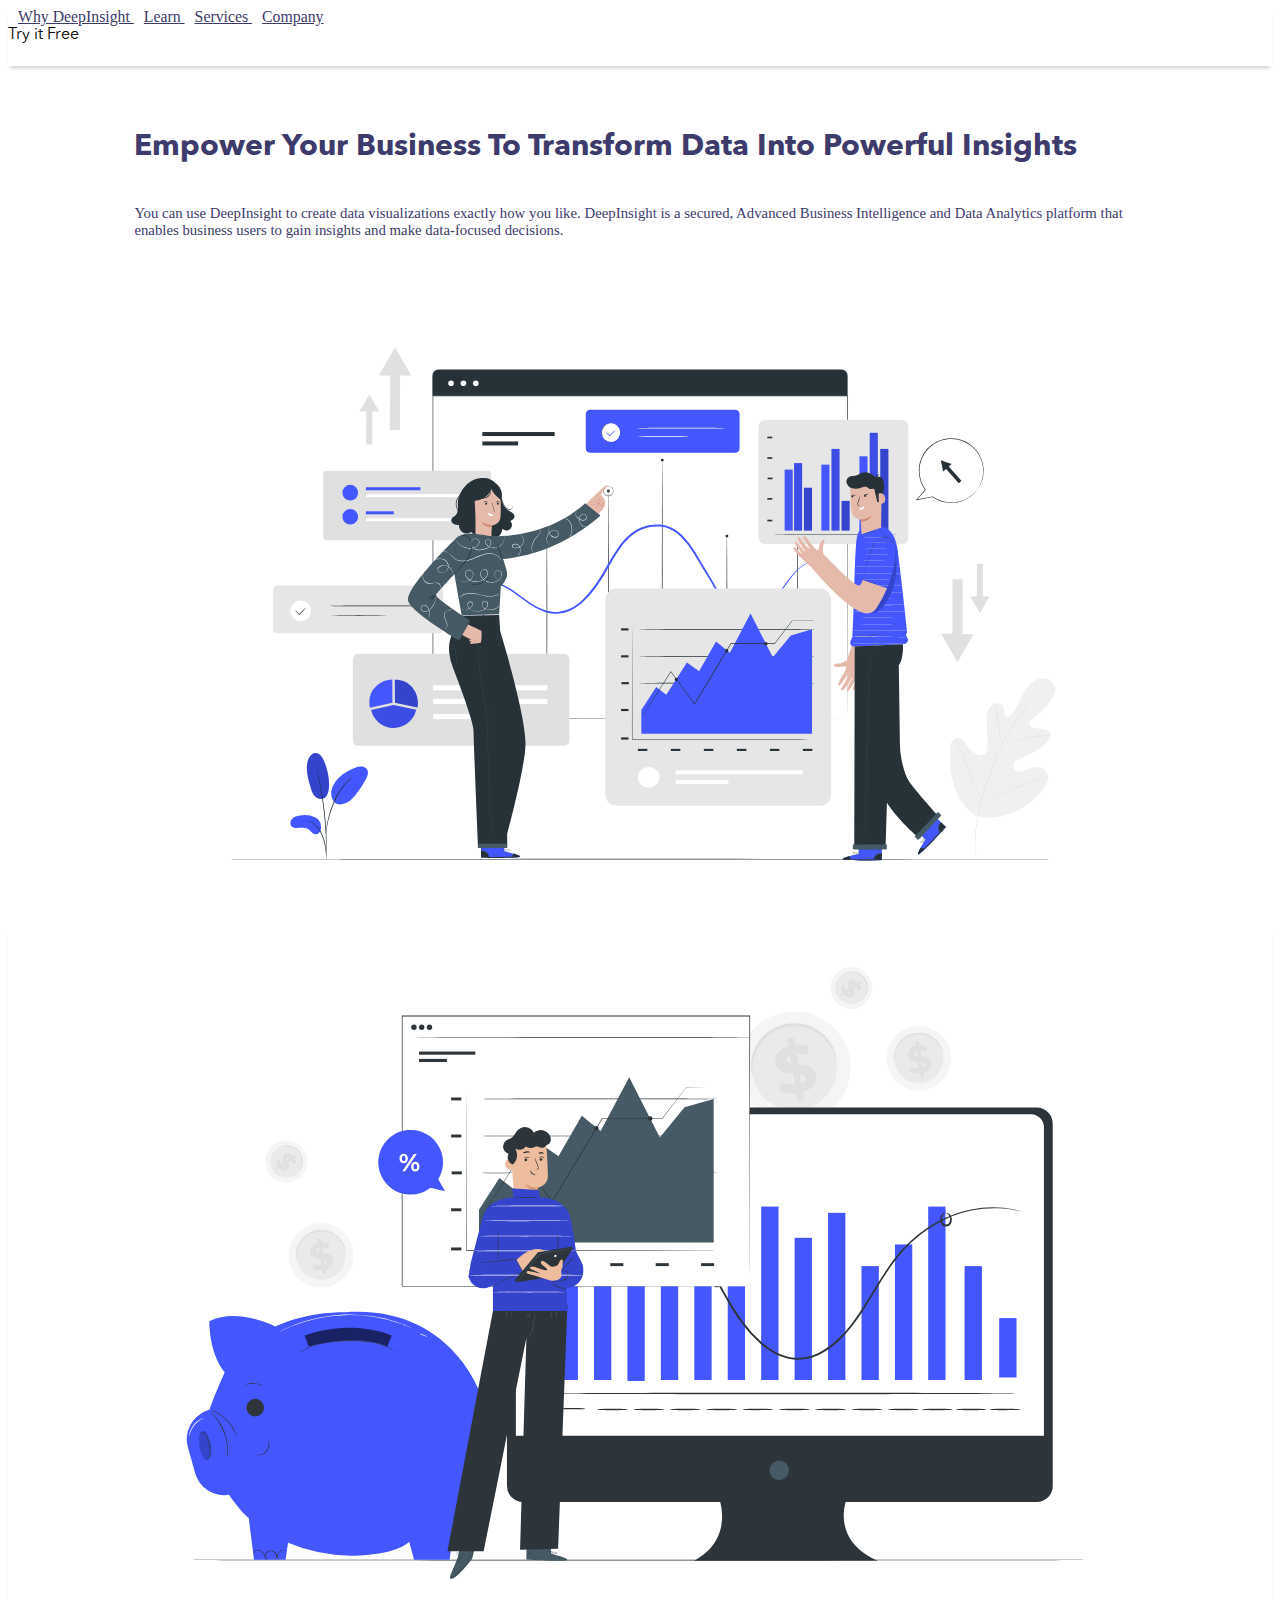
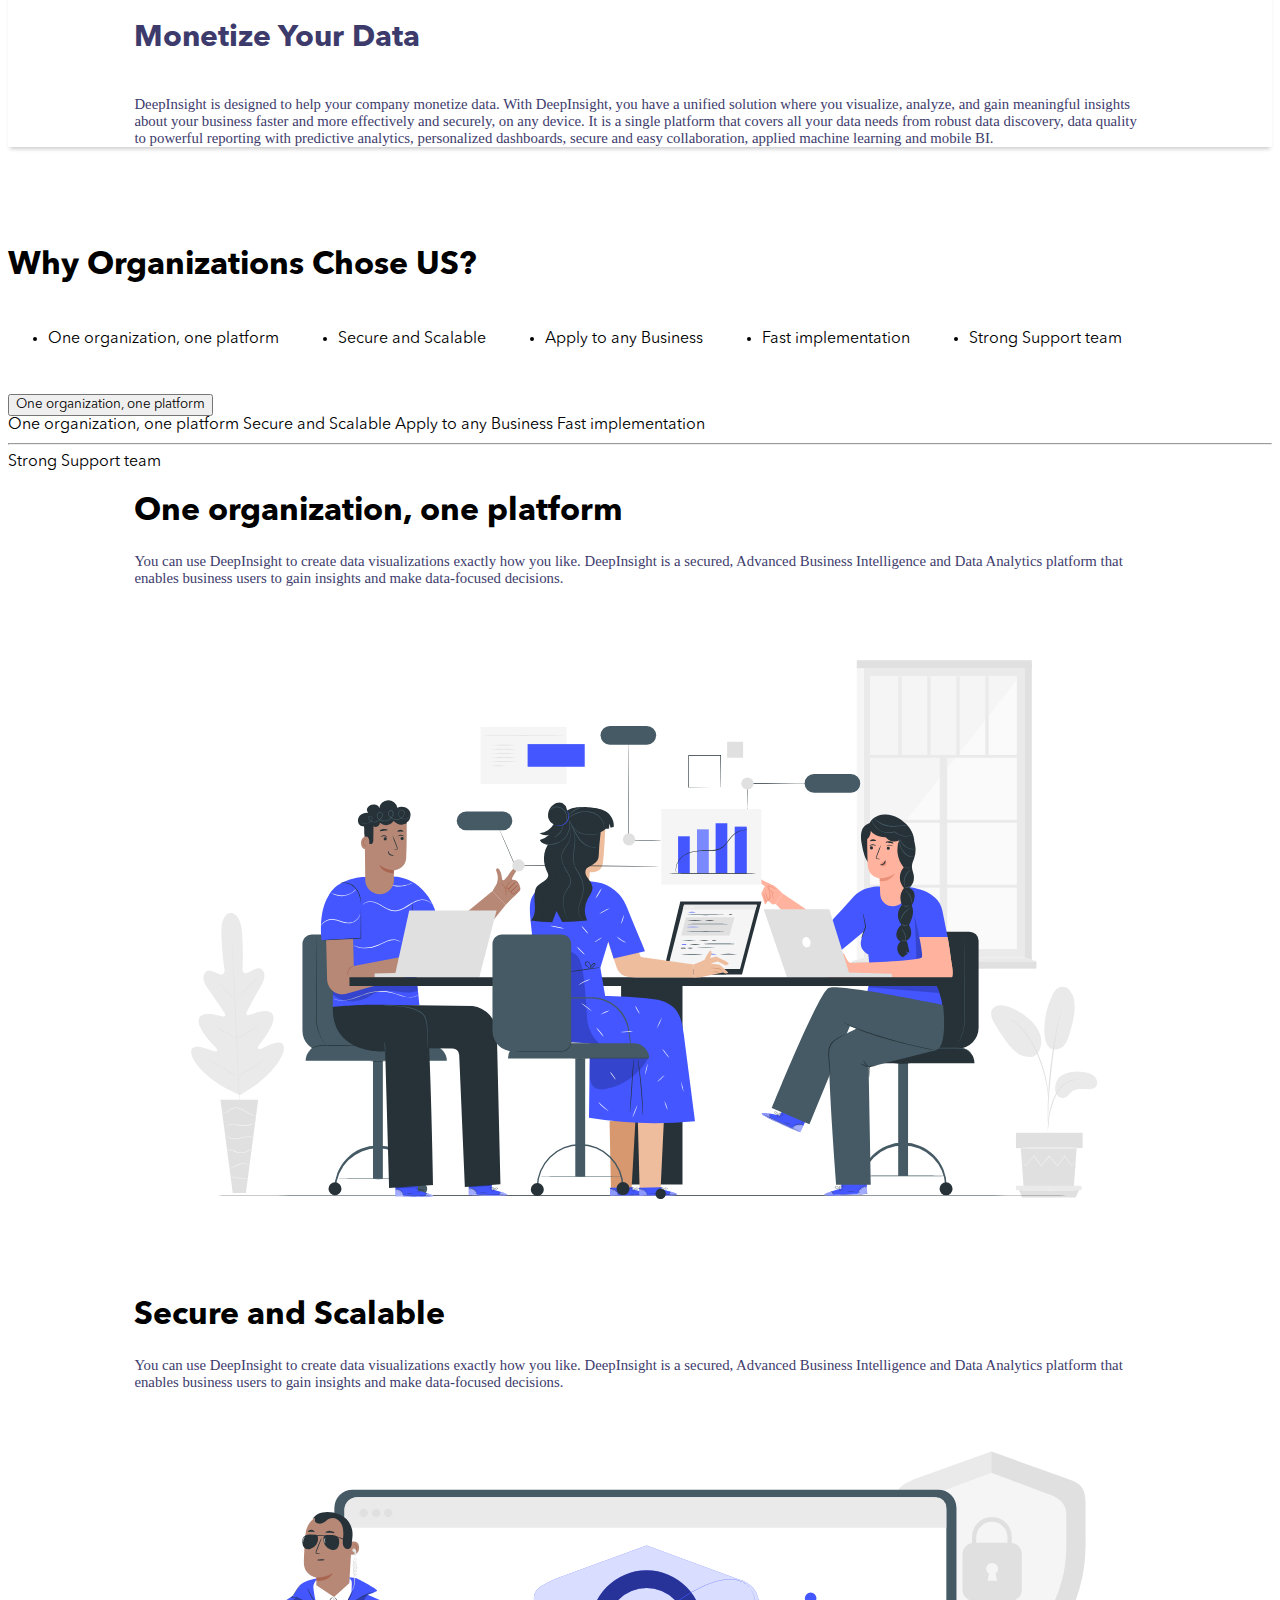
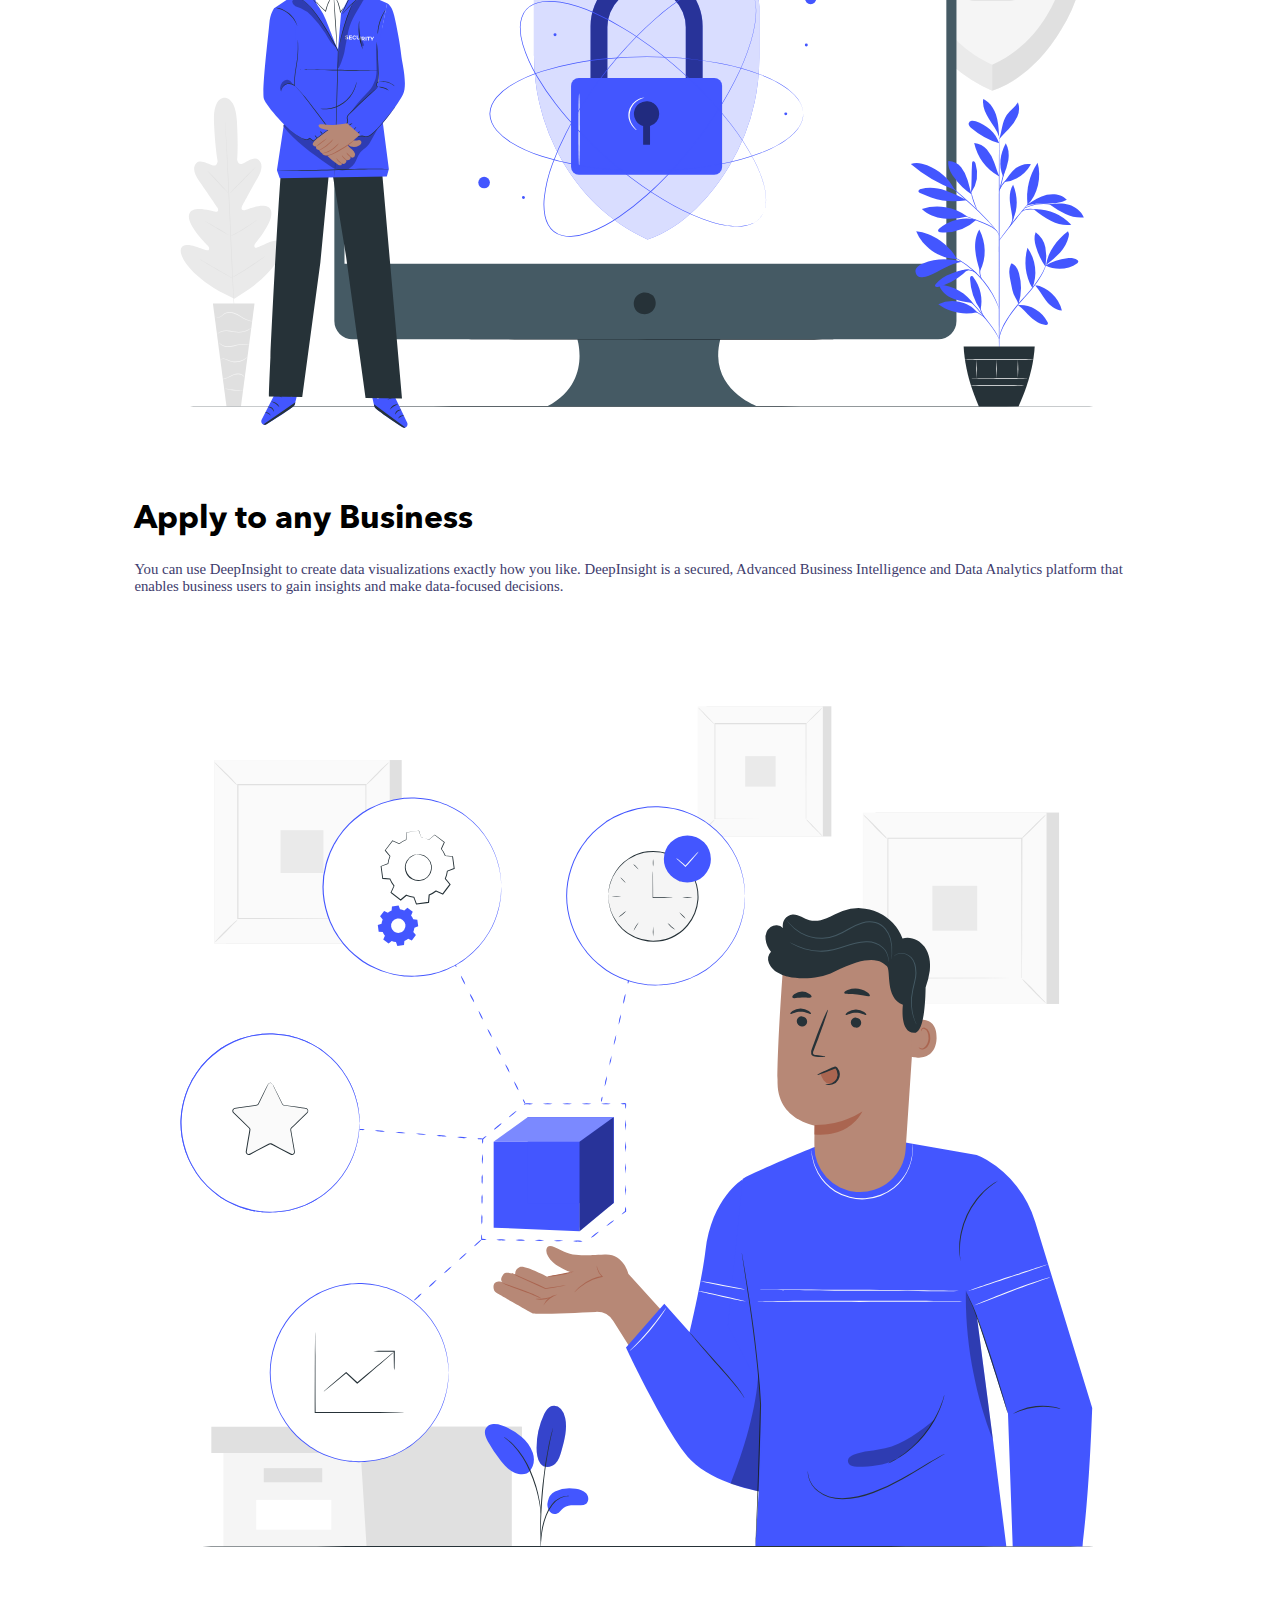
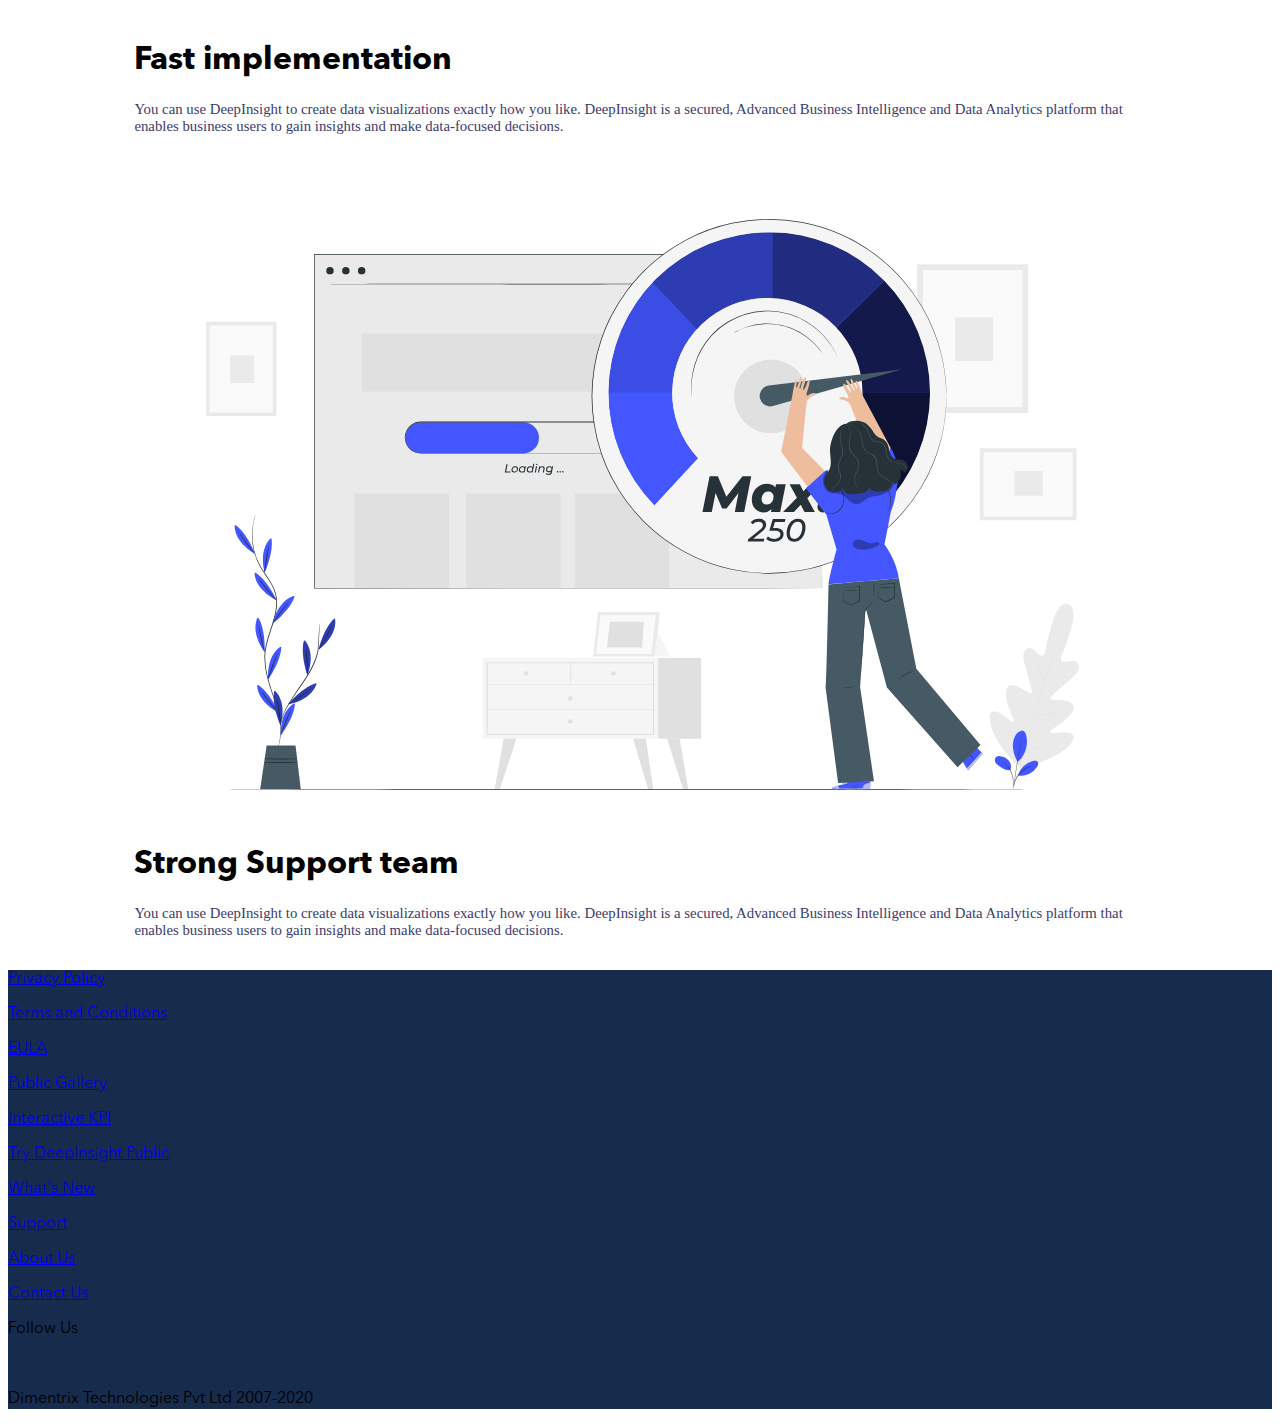
==== commit c7245124: "Add files via upload" ====
--- a/index.html
+++ b/index.html
@@ -63,13 +63,13 @@
                     <h1 class="title t has-text-weight-bold"  >Empower Your Business To Transform Data Into Powerful Insights</h1>
                     <h2 class="subtitle st   ">You can use DeepInsight to create data visualizations exactly how you like. DeepInsight is a secured, Advanced Business Intelligence and Data Analytics platform that enables business users to gain insights and make data-focused decisions. </h2>
             </div>
-                <div class="column" ><img src="imgs/Home [Recovered]_Data Analysis.svg" alt="" class=""></div>
+                <div class="column" ><img src="imgs/Home [Recovered]_Data Analysis.svg" alt="" class="i"></div>
             </div>
         </div>
     </section>
-    <section class="section">
-        <div class="container">
-            <div class="columns is-8 is-variable" style="padding-left: 10%; padding-right: 10%;">
+    <section class="section shadow">
+        <div class="container">
+            <div class="columns is-8 s is-variable" >
                 <div class="column"><img src="imgs/Home [Recovered]_Monetize Your Data.svg" alt="" class="" style="height: auto;"></div>
                 <div class="column" style="margin: auto;">    
                     <h1 class="title t has-text-weight-bold">
@@ -86,9 +86,9 @@
       
       
 
-    <section class="section">
+    <section class="section bottom">
         
-        <div class="container  border">
+        <div class="container">
         <h1 class="title has-text-weight-bold" style="margin-top: 100px;">
             Why Organizations Chose US?
         </h1>
@@ -135,7 +135,7 @@
           </div>
 
         <div class="container">
-            <div id="linkOne" class="columns is-8 is-variable sec" style="padding-left: 10%; padding-right: 10%;">
+            <div id="linkOne" class="columns s is-8 is-variable sec" >
                 <div class="column" style= "margin: auto; "> 
                     <div class="content">
                     <h1 class="title has-text-weight-bold">One organization, one platform</h1>
@@ -144,7 +144,7 @@
                 </div>
                 <div class="column"><img src="imgs/Home [Recovered]_One Org. One Platform.svg" alt="" class=""></div>
             </div>
-            <div id="linkTwo" class="columns is-8 is-variable is-hidden sec" style="padding-left: 10%; padding-right: 10%;">
+            <div id="linkTwo" class="columns s is-8 is-variable is-hidden sec" >
                 <div class="column" style= "margin: auto; "> 
                     <div class="content">
                     <h1 class="title has-text-weight-bold">Secure and Scalable</h1>
@@ -153,7 +153,7 @@
                 </div>
                 <div class="column"><img src="imgs/Home [Recovered]_Secure And Scalable.svg" alt="" class=""></div>
             </div>
-            <div id="linkThree" class="columns is-8 is-variable is-hidden sec" style="padding-left: 10%; padding-right: 10%;"">
+            <div id="linkThree" class="columns s is-8 is-variable is-hidden sec" >
                 <div class="column" style= "margin: auto; "> 
                     <div class="content">
                     <h1 class="title has-text-weight-bold">Apply to any Business</h1>
@@ -162,7 +162,7 @@
                 </div>
                 <div class="column"><img src="imgs/Home [Recovered]_Apply To Any Business.svg" alt="" class=""></div>
             </div>
-            <div id="linkFour" class="columns is-8 is-variable is-hidden sec" style="padding-left: 10%; padding-right: 10%;">
+            <div id="linkFour" class="columns s is-8 is-variable is-hidden sec" >
                 <div class="column" style= "margin: auto; "> 
                     <div class="content">
                     <h1 class="title has-text-weight-bold">Fast implementation</h1>
@@ -171,7 +171,7 @@
                 </div>
                 <div class="column"><img src="imgs/Home [Recovered]_Fast Implementation.svg" alt="" class=""></div>
             </div>
-            <div id="linkFive" class="columns is-8 is-variable is-hidden sec" style="padding-left: 10%; padding-right: 10%;" >
+            <div id="linkFive" class="columns s is-8 is-variable is-hidden sec"  >
                 <div class="column" style= "margin: auto; "> 
                     <div class="content">
                     <h1 class="title has-text-weight-bold">Strong Support team</h1>
--- a/style.css
+++ b/style.css
@@ -7,6 +7,13 @@
     src: url(./fonts/AvenirNextLTPro-Bold.otf);
     font-weight: bold;
 }
+@font-face {
+    font-family: Avenir;
+    src: url(./fonts/AvenirLTStd-Heavy.otf);
+    font-weight: 500;
+}
+
+
 
 *{
     font-family: Avenir;
@@ -29,7 +36,9 @@
    
 }
 
-
+.bottom{
+    padding-top: 0%;
+}
 
 .m-active{
     border-bottom: 3px solid #18164A;;
@@ -61,10 +70,6 @@
     padding: 0px;
 }
 
-.border{
-    border-top: 2px solid #172B4D;
-    padding: 0 20px;
-}
 .img{
     background: url(imgs/Logo.svg);
     background-size: 100% 100%;
@@ -73,10 +78,18 @@
     margin: auto;
 }
 nav{
-    height: 81px;
+    height: 58px;
     box-shadow: 0 4px 4px -2px rgba(0,0,0,.2);
 }
-
+.navbar-start a{
+    margin-top: 5px;
+    text-align: left;
+    font-size: 15.8px;
+    font-weight: 500;
+    letter-spacing: 0px;
+    color: #3D3B6C;
+    opacity: 1;
+}
  .s{
     padding-left: 10%; 
     padding-right: 10%;
@@ -98,43 +111,73 @@
 
 .st{
     text-align: left;
-    font-size: 16px;
-    font-weight: 510;
+    font-size: 14.8px;
+    font-weight: 500;
     letter-spacing: 0px;
     color: #3D3B6C;
     opacity: 1;
 }
 
+
+.shadow{
+    box-shadow: 0 4px 4px -2px rgba(0,0,0,.2);
+     }
 @media screen and (min-width: 1820px) {
     
  .s{
-    padding-left: -10%; 
-    padding-right: -10%;
+    padding-left: 0%; 
+    padding-right: 0%;
  } 
+ .img{
+     left: -50px;
+    background: url(imgs/Logo.svg);
+    background-size: 100% 100%;
+    width: 233.3px;
+    height: 52.31px;
+    margin: auto;
+}
+nav{
+    height: 81px;
+    width: 100%;
+    box-shadow: 0 4px 4px -2px rgba(0,0,0,.2);
+}
+.navbar-start a{
+    left: -30px;
+    margin-top: 5px;
+    text-align: left;
+    font-size: 22.8px;
+    font-weight: 500;
+    letter-spacing: 0px;
+    color: #3D3B6C;
+    opacity: 1;
+}
+.t{
+    text-align: left;
+    width: 659px;
+    font-size: 44px;
+    letter-spacing: 0px;
+    color: #3D3B6C;
+    opacity: 1;
+    padding-bottom: 20px;
+}
 
-.navbar-start a{
+.st{
+    width: 659px;
     text-align: left;
-    font:  20px;
+    font-size: 22;
+    font-weight: 500;
     letter-spacing: 0px;
     color: #3D3B6C;
     opacity: 1;
 }
 
-a.navbar-item:hover{
-    color: #18164A;
-}
-a.button.is-primary{
-    background-color: #18164A;
-}
-.tag:not(body).is-medium {
-    padding: 20px;
-}
-.dropdown{
-    margin: 45px 0;
-}
-.title{
-    width: 799px;
-    font-size: 44px;
+
+.columns.is-variable.is-8 {
+    left: 10px;
+    right: 10px;  
+    width: 110%; 
 }
 
+
+ 
 }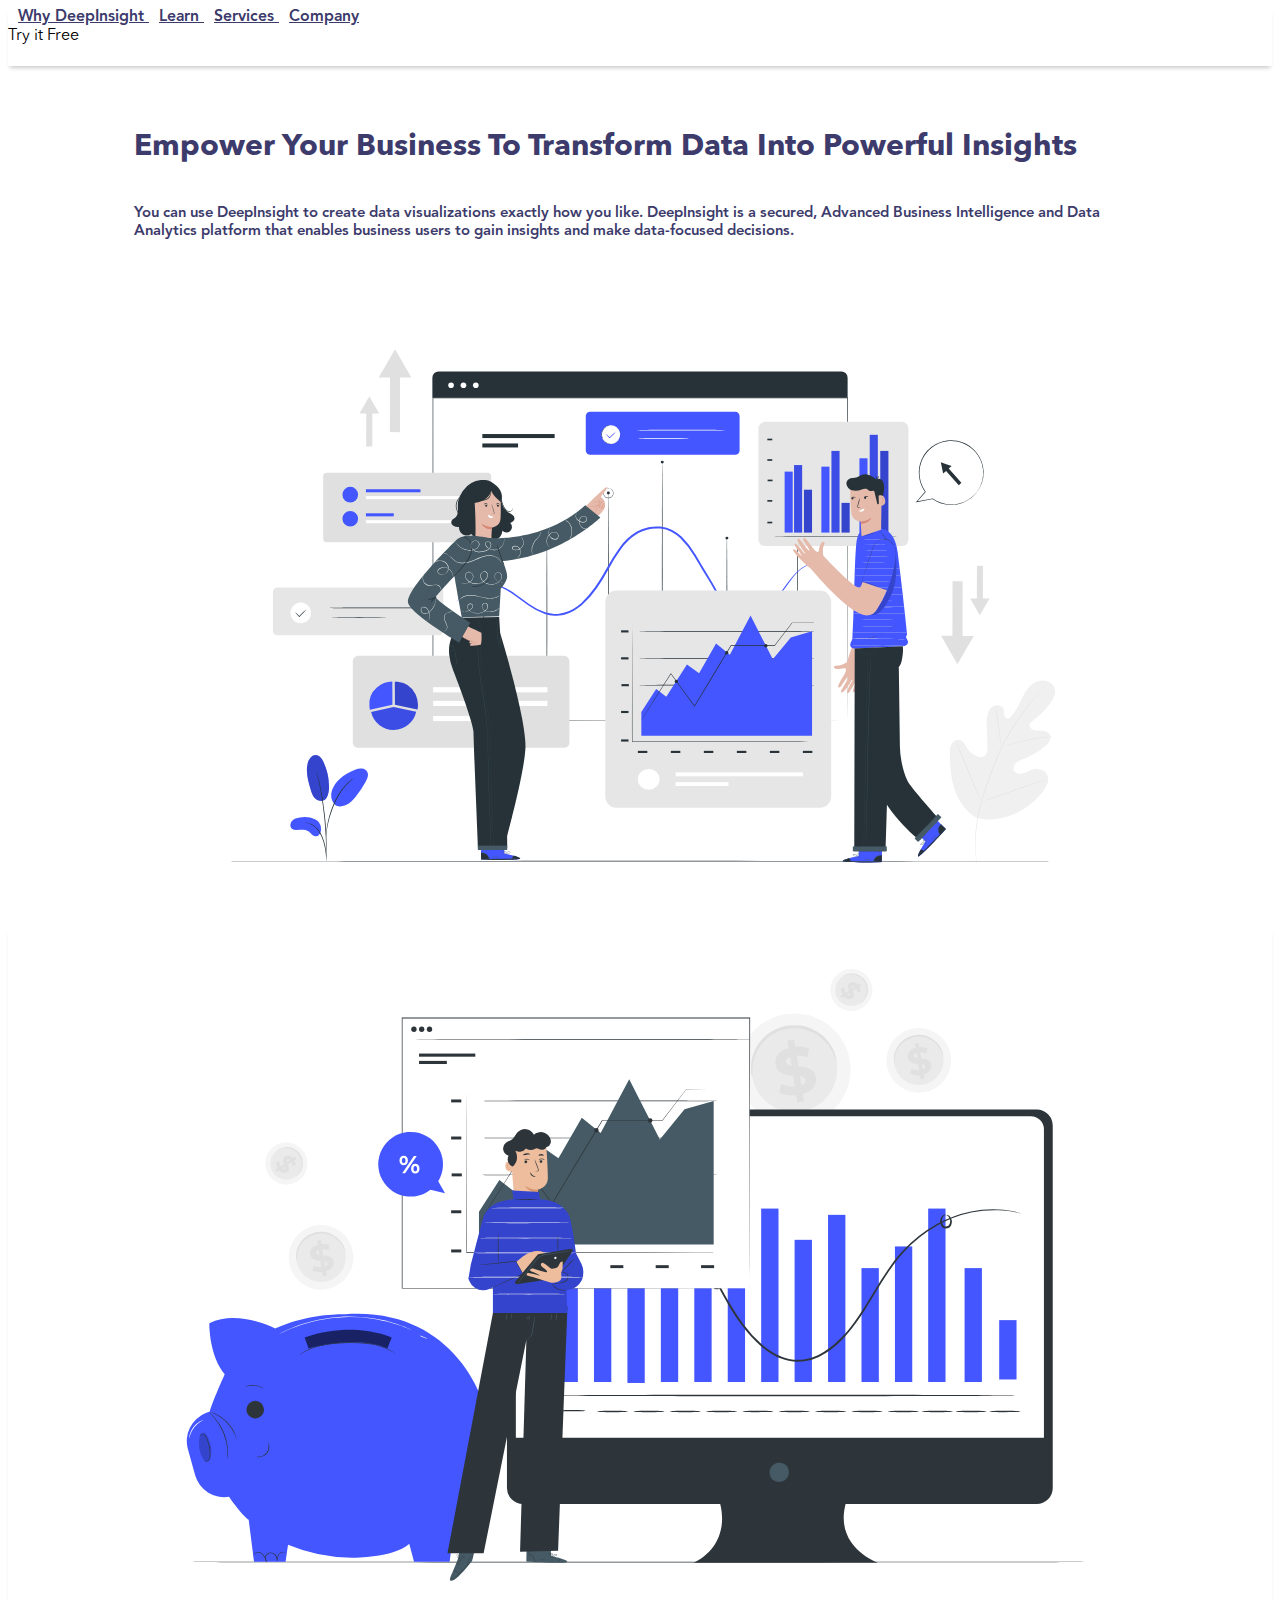
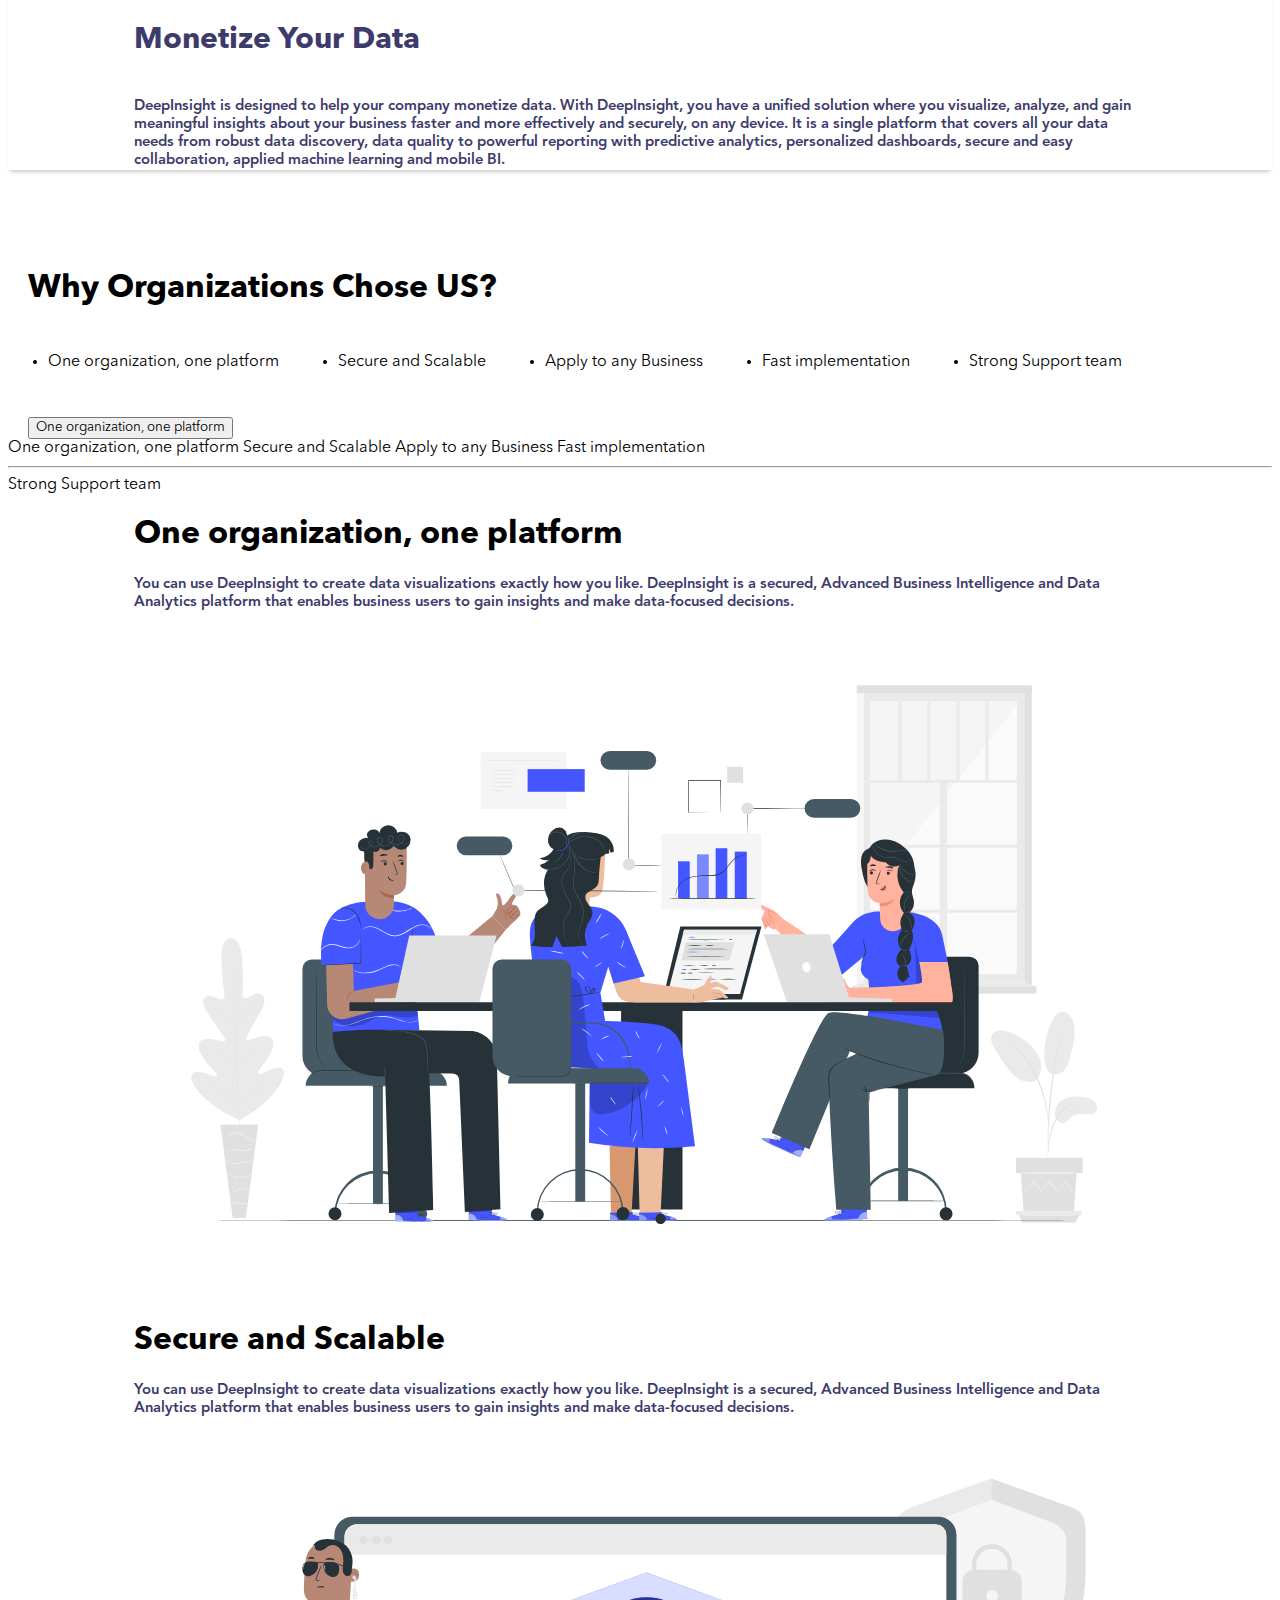
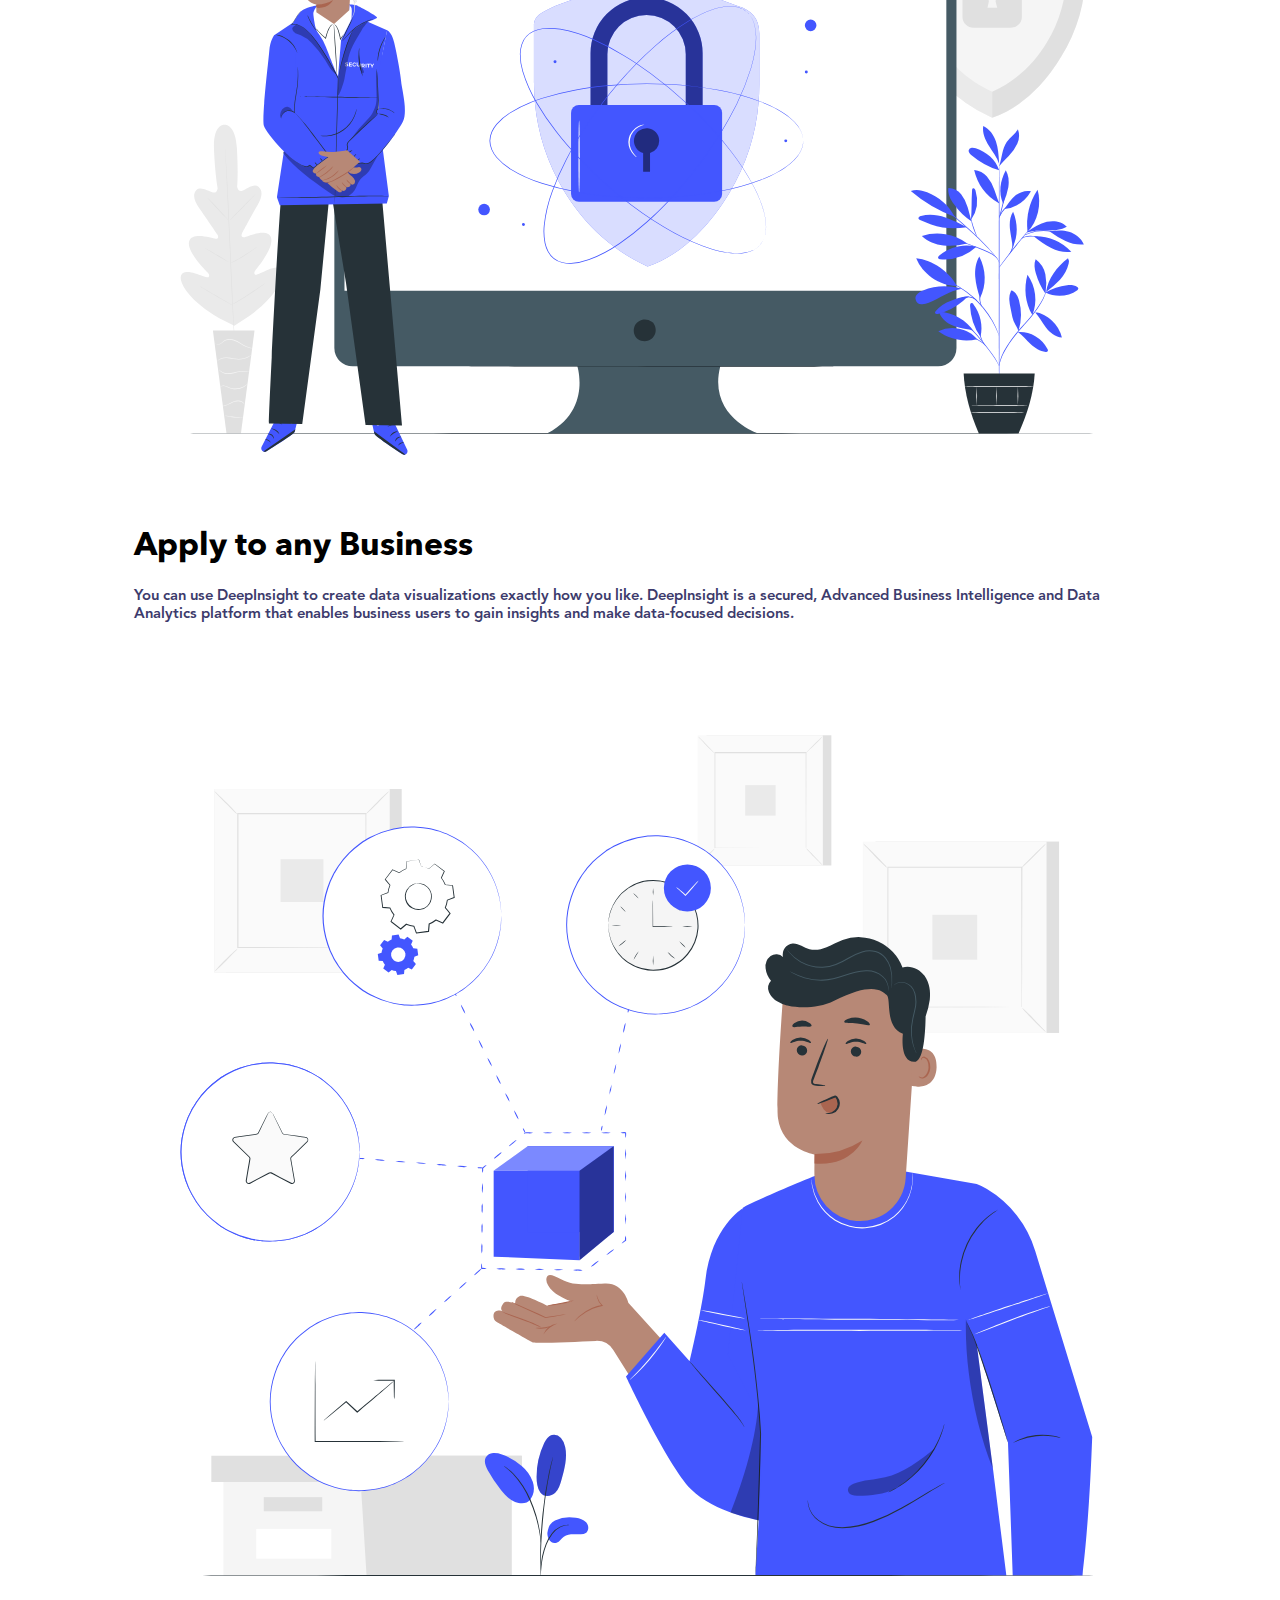
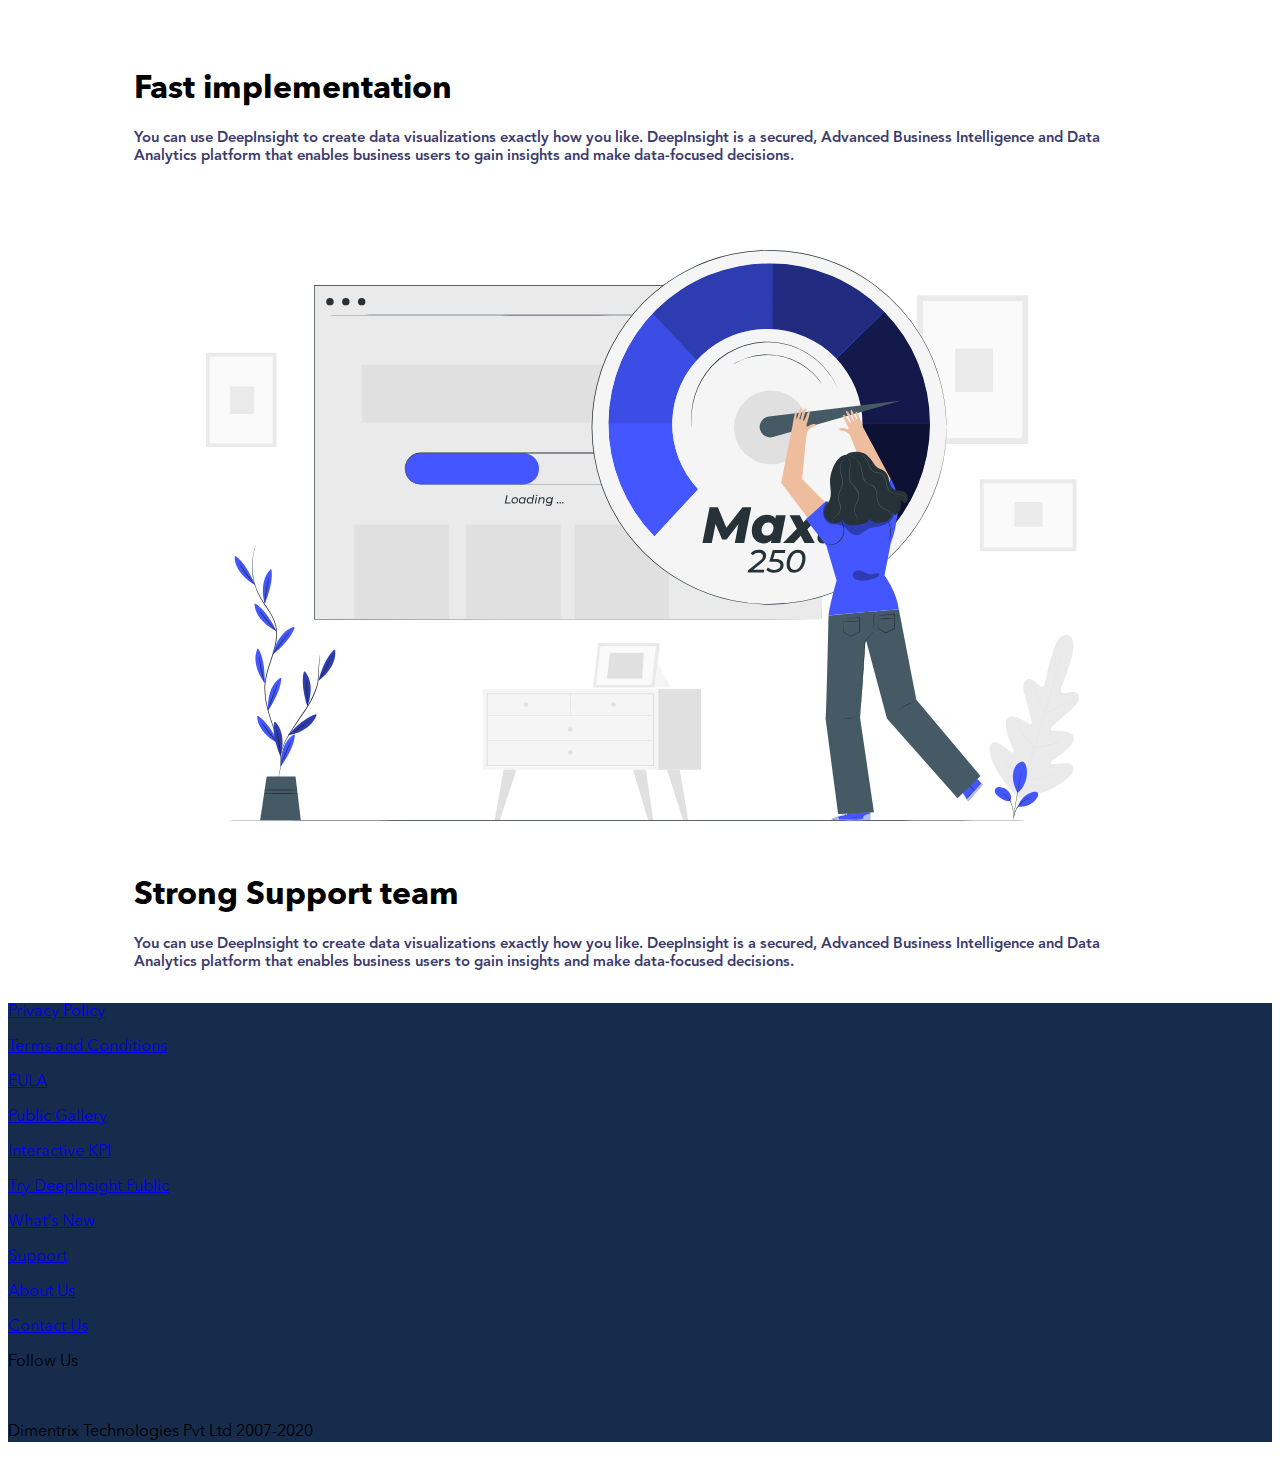
==== commit 8d4812b6: "Add files via upload" ====
--- a/index.html
+++ b/index.html
@@ -89,11 +89,11 @@
     <section class="section bottom">
         
         <div class="container">
-        <h1 class="title has-text-weight-bold" style="margin-top: 100px;">
+        <h1 class="title has-text-weight-bold" style="margin-top: 100px; margin-left: 20px;">
             Why Organizations Chose US?
         </h1>
         <div>
-            <ul class="m-tabs is-hidden-touch">
+            <ul class="m-tabs is-hidden-touch" >
                 <li class="m-link" data-target="linkOne"><span class="tag is-rounded has-text-weight-bold is-info is-light is-large">One organization, one platform</span></li>
                 <li class="m-link" data-target="linkTwo"><span >Secure and Scalable</span></li>
                 <li class="m-link" data-target="linkThree"><span>Apply to any Business</span></li>
@@ -105,7 +105,7 @@
 
         <div class="dropdown is-hidden-desktop">
             <div class="dropdown-trigger">
-              <button class="button" aria-haspopup="true" aria-controls="dropdown-menu">
+              <button class="button" aria-haspopup="true" aria-controls="dropdown-menu" style=" margin-left: 20px;" >
                 <span>One organization, one platform</span>
                 <span class="icon is-small">
                   <i class="fas fa-angle-down" aria-hidden="true"></i>
@@ -138,7 +138,7 @@
             <div id="linkOne" class="columns s is-8 is-variable sec" >
                 <div class="column" style= "margin: auto; "> 
                     <div class="content">
-                    <h1 class="title has-text-weight-bold">One organization, one platform</h1>
+                    <h1 class="title tt has-text-weight-bold">One organization, one platform</h1>
                     <p class="st">You can use DeepInsight to create data visualizations exactly how you like. DeepInsight is a secured, Advanced Business Intelligence and Data Analytics platform that enables business users to gain insights and make data-focused decisions. </hp>
                     </div>
                 </div>
@@ -147,7 +147,7 @@
             <div id="linkTwo" class="columns s is-8 is-variable is-hidden sec" >
                 <div class="column" style= "margin: auto; "> 
                     <div class="content">
-                    <h1 class="title has-text-weight-bold">Secure and Scalable</h1>
+                    <h1 class="title tt has-text-weight-bold">Secure and Scalable</h1>
                     <p class="st">You can use DeepInsight to create data visualizations exactly how you like. DeepInsight is a secured, Advanced Business Intelligence and Data Analytics platform that enables business users to gain insights and make data-focused decisions. </hp>
                     </div>
                 </div>
@@ -156,7 +156,7 @@
             <div id="linkThree" class="columns s is-8 is-variable is-hidden sec" >
                 <div class="column" style= "margin: auto; "> 
                     <div class="content">
-                    <h1 class="title has-text-weight-bold">Apply to any Business</h1>
+                    <h1 class="title tt has-text-weight-bold">Apply to any Business</h1>
                     <p class="st">You can use DeepInsight to create data visualizations exactly how you like. DeepInsight is a secured, Advanced Business Intelligence and Data Analytics platform that enables business users to gain insights and make data-focused decisions. </hp>
                     </div>
                 </div>
@@ -165,7 +165,7 @@
             <div id="linkFour" class="columns s is-8 is-variable is-hidden sec" >
                 <div class="column" style= "margin: auto; "> 
                     <div class="content">
-                    <h1 class="title has-text-weight-bold">Fast implementation</h1>
+                    <h1 class="title tt has-text-weight-bold">Fast implementation</h1>
                     <p class="st">You can use DeepInsight to create data visualizations exactly how you like. DeepInsight is a secured, Advanced Business Intelligence and Data Analytics platform that enables business users to gain insights and make data-focused decisions. </hp>
                     </div>
                 </div>
@@ -174,7 +174,7 @@
             <div id="linkFive" class="columns s is-8 is-variable is-hidden sec"  >
                 <div class="column" style= "margin: auto; "> 
                     <div class="content">
-                    <h1 class="title has-text-weight-bold">Strong Support team</h1>
+                    <h1 class="title tt has-text-weight-bold">Strong Support team</h1>
                     <p class="st">You can use DeepInsight to create data visualizations exactly how you like. DeepInsight is a secured, Advanced Business Intelligence and Data Analytics platform that enables business users to gain insights and make data-focused decisions. </hp>
                     </div>
                 </div>
--- a/style.css
+++ b/style.css
@@ -122,7 +122,7 @@
 .shadow{
     box-shadow: 0 4px 4px -2px rgba(0,0,0,.2);
      }
-@media screen and (min-width: 1820px) {
+@media screen and (min-width: 1900px) {
     
  .s{
     padding-left: 0%; 
@@ -177,7 +177,23 @@
     right: 10px;  
     width: 110%; 
 }
+}
 
-
- 
+@media screen and (max-width: 600px) {
+    
+    .s{
+       padding-left: 8%; 
+       padding-right: 0%;
+    } 
+    .img{
+        left: -45px;
+       background: url(imgs/Logo.svg);
+       background-size: 100% 100%;
+       width: 233.3px;
+       height: 52.31px;
+       margin: auto;
+    }
+    .tt{
+        margin-top: 50px;
+    }
 }